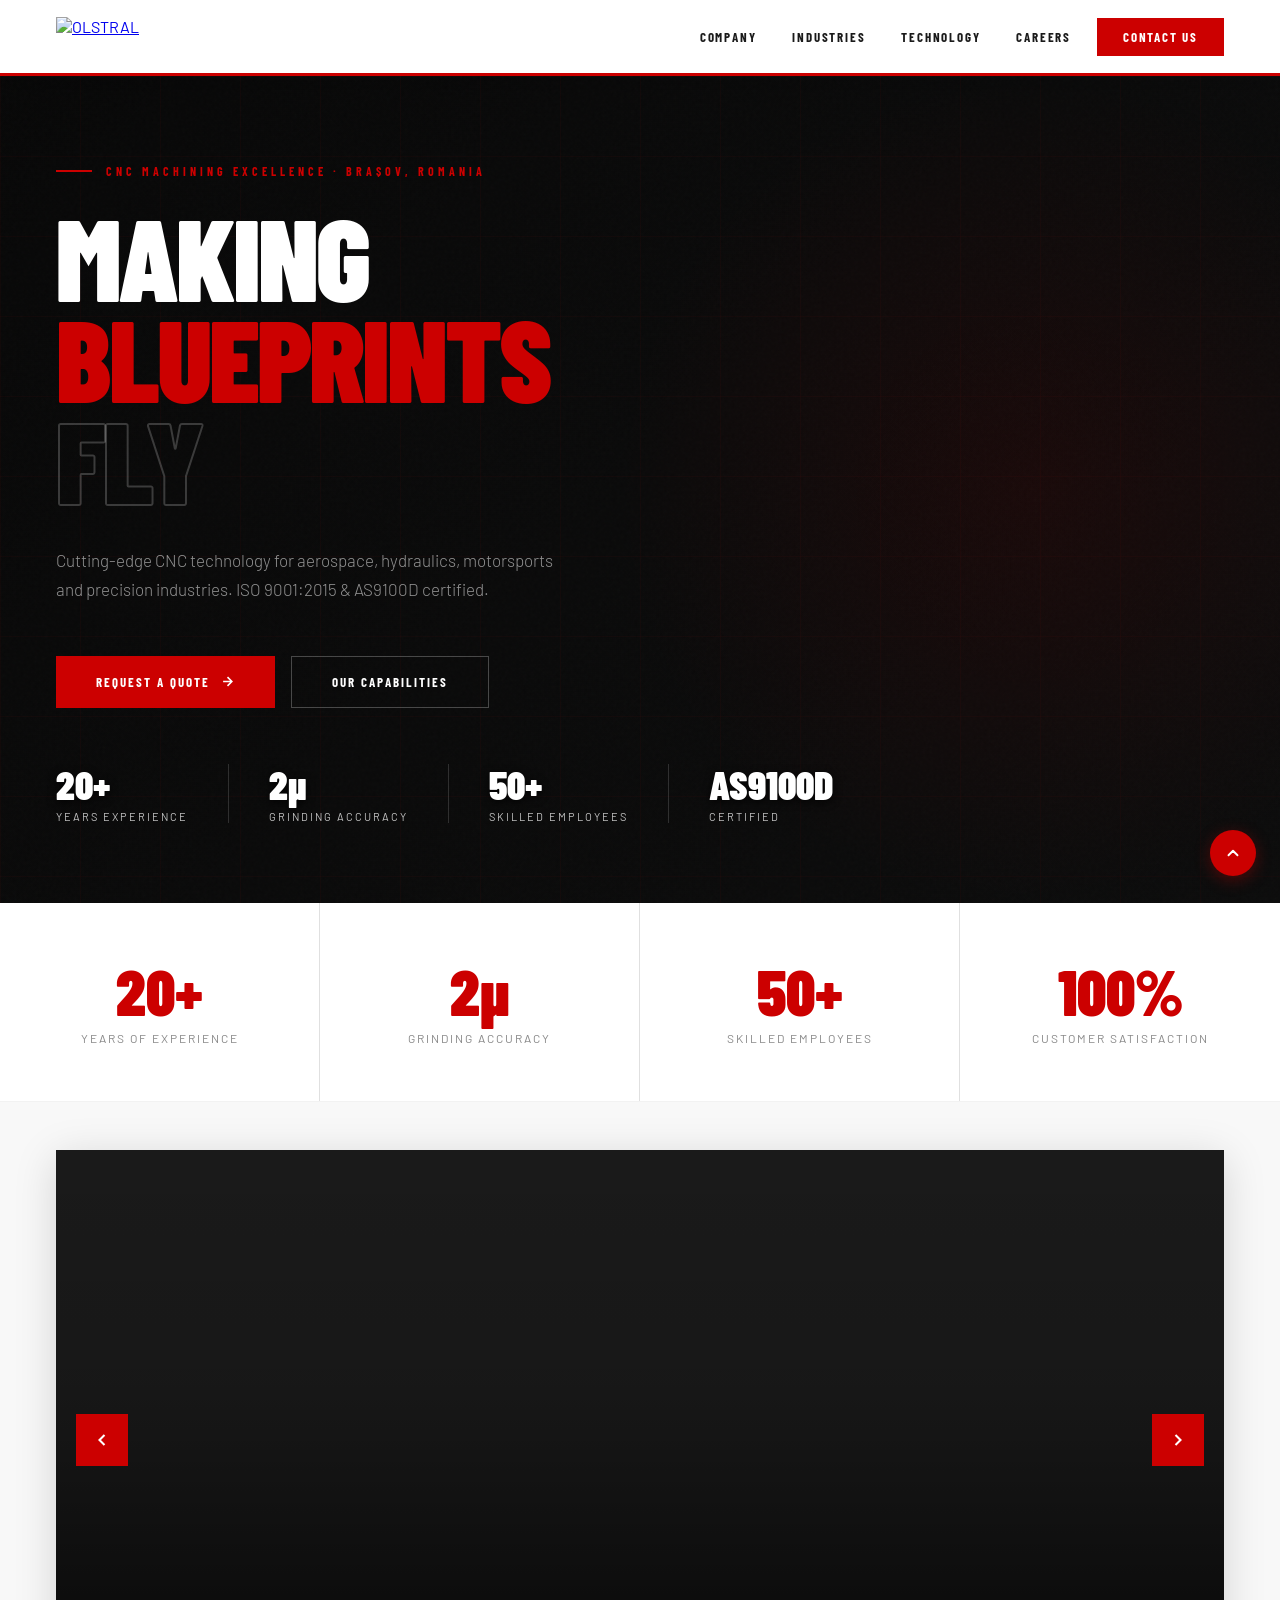
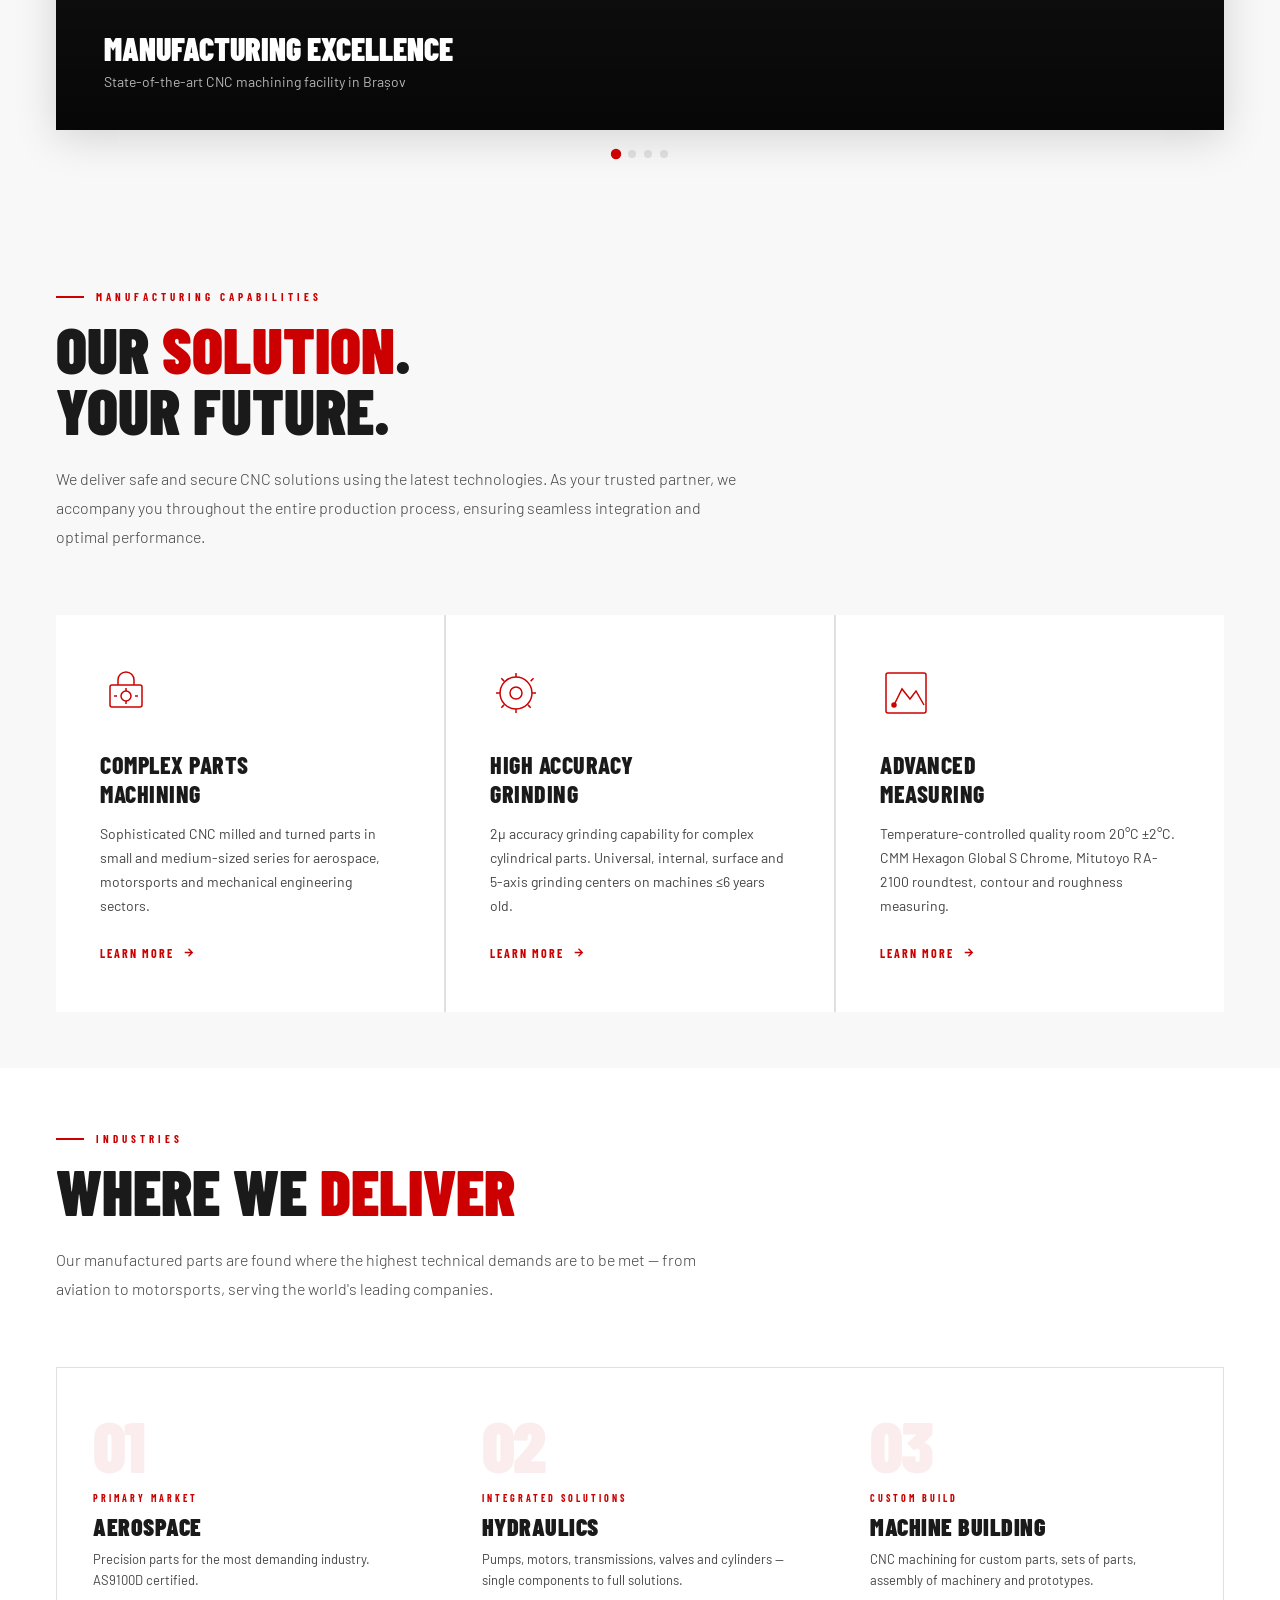
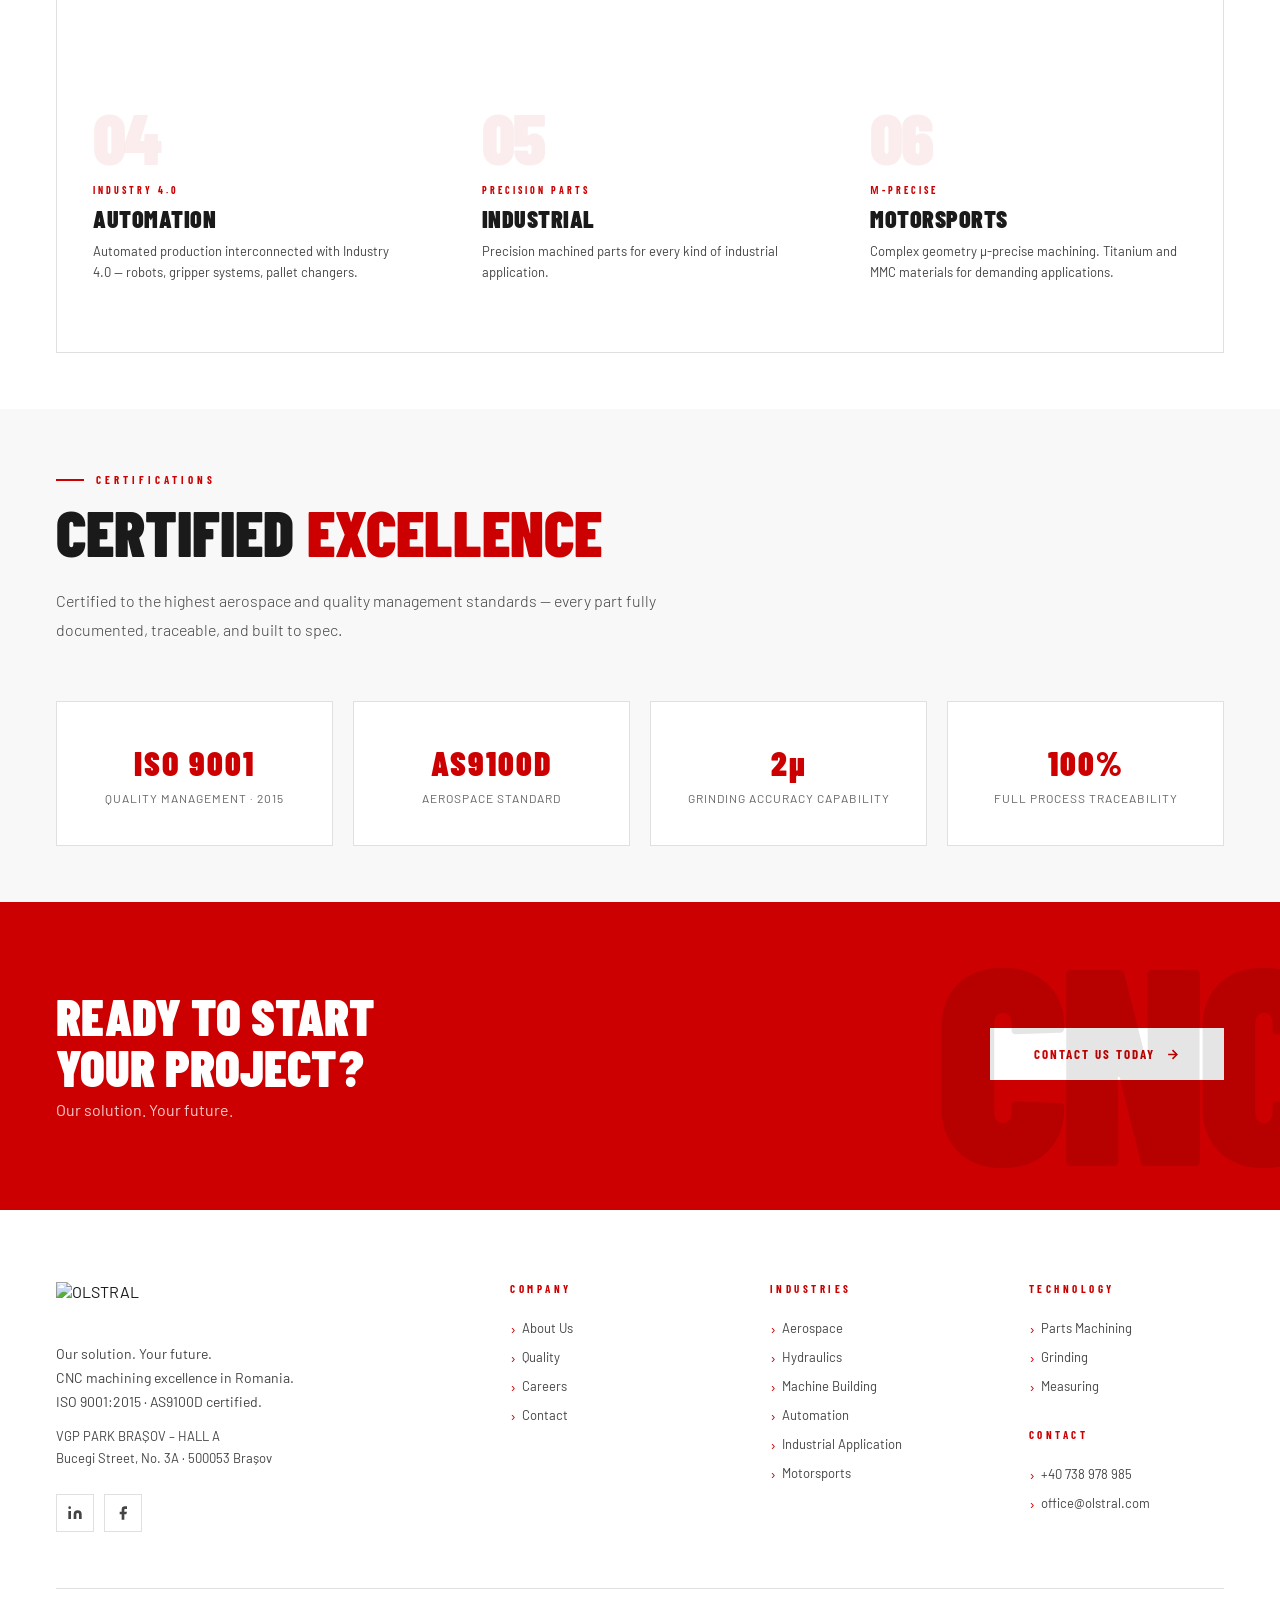
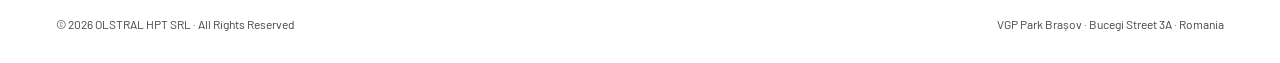
==== index.html @ cb7a4cbf "Front page: remove Lloyd's Register, replace 20°C cert, add FABs - Remove "Lloyd's Register" from he" ====
<!DOCTYPE html>
<html lang="en">
<head>
<meta charset="UTF-8">
<meta name="viewport" content="width=device-width, initial-scale=1.0">
<title>OLSTRAL – CNC Machining Excellence | Brașov, Romania</title>
<meta name="description" content="OLSTRAL HPT SRL – precision CNC machining for aerospace, hydraulics, motorsports and industrial sectors. ISO 9001:2015 · AS9100D certified. Brașov, Romania.">
<meta name="keywords" content="CNC machining, precision parts, grinding, aerospace, hydraulics, Romania, Brasov, ISO 9001, AS9100D, OLSTRAL">
<meta name="robots" content="index, follow">
<link rel="canonical" href="https://olstral.com/">
<meta property="og:type" content="website">
<meta property="og:url" content="https://olstral.com/">
<meta property="og:title" content="OLSTRAL – CNC Machining Excellence">
<meta property="og:description" content="Precision CNC machining for aerospace, hydraulics, motorsports and industrial sectors. ISO 9001:2015 · AS9100D certified. Brașov, Romania.">
<meta property="og:site_name" content="OLSTRAL HPT SRL">
<meta name="twitter:card" content="summary_large_image">
<meta name="twitter:title" content="OLSTRAL – CNC Machining Excellence">
<meta name="twitter:description" content="Precision CNC machining for aerospace, hydraulics, motorsports and industrial sectors. ISO 9001:2015 · AS9100D certified.">
<link rel="icon" type="image/svg+xml" href="data:image/svg+xml,%3Csvg xmlns='http://www.w3.org/2000/svg' viewBox='0 0 32 32'%3E%3Crect width='32' height='32' rx='4' fill='%23CC0000'/%3E%3Ctext x='16' y='23' text-anchor='middle' font-family='Arial' font-weight='900' font-size='20' fill='white'%3EO%3C/text%3E%3C/svg%3E">
<link rel="preconnect" href="https://fonts.googleapis.com">
<link rel="preconnect" href="https://fonts.gstatic.com" crossorigin>
<link href="https://fonts.googleapis.com/css2?family=Barlow+Condensed:ital,wght@0,300;0,400;0,600;0,700;0,800;0,900;1,700&family=Barlow:wght@300;400;500;600&display=swap" rel="stylesheet">
<link rel="stylesheet" href="styles.css">
</head>
<body>

<!-- NAV -->
<nav>
  <div class="nav-logo">
    <a href="#" onclick="showPage('home')" aria-label="OLSTRAL – Home">
      <img src="logo.png" alt="OLSTRAL" style="height:40px;display:block;">
    </a>
  </div>
  <ul class="nav-links">
    <li><a href="#" onclick="showPage('company')">Company </a>
      <div class="dropdown">
        <a href="#" onclick="showPage('about')">About Us</a>
        <a href="#" onclick="showPage('quality')">Quality</a>
      </div>
    </li>
    <li><a href="#" onclick="showPage('sectors')">Industries </a>
      <div class="dropdown">
        <a href="#" onclick="showPage('aerospace')">Aerospace</a>
        <a href="#" onclick="showPage('hydraulics')">Hydraulics</a>
        <a href="#" onclick="showPage('machinebuilding')">Machine Building</a>
        <a href="#" onclick="showPage('industrial')">Industrial Application</a>
        <a href="#" onclick="showPage('automation')">Automation</a>
        <a href="#" onclick="showPage('motorsports')">Motorsports</a>
      </div>
    </li>
    <li><a href="#" onclick="showPage('technology')">Technology </a>
      <div class="dropdown">
        <a href="#" onclick="showPage('machining')">Complex Parts Machining</a>
        <a href="#" onclick="showPage('grinding')">High Accuracy Grinding</a>
        <a href="#" onclick="showPage('measuring')">Advanced Measuring</a>
      </div>
    </li>
    <li><a href="#" onclick="showPage('careers')">Careers</a></li>
    <li><a href="#" class="nav-cta" onclick="showPage('contact')">Contact Us</a></li>
  </ul>

<!-- MOBILE NAV -->
<button class="nav-hamburger" id="hamburger" onclick="toggleMenu()" aria-label="Menu">
  <span></span><span></span><span></span>
</button>
</nav>

<div class="nav-mobile" id="mobileNav">
  <div class="nav-mobile-item">
    <a href="#" onclick="toggleSub(this)">Company <i class="chevron">▾</i></a>
    <div class="nav-mobile-sub">
      <a href="#" onclick="mobileGo('about')">About Us</a>
      <a href="#" onclick="mobileGo('quality')">Quality</a>
    </div>
  </div>
  <div class="nav-mobile-item">
    <a href="#" onclick="toggleSub(this)">Industries <i class="chevron">▾</i></a>
    <div class="nav-mobile-sub">
      <a href="#" onclick="mobileGo('aerospace')">Aerospace</a>
      <a href="#" onclick="mobileGo('hydraulics')">Hydraulics</a>
      <a href="#" onclick="mobileGo('machinebuilding')">Machine Building</a>
      <a href="#" onclick="mobileGo('industrial')">Industrial Application</a>
      <a href="#" onclick="mobileGo('automation')">Automation</a>
      <a href="#" onclick="mobileGo('motorsports')">Motorsports</a>
    </div>
  </div>
  <div class="nav-mobile-item">
    <a href="#" onclick="toggleSub(this)">Technology <i class="chevron">▾</i></a>
    <div class="nav-mobile-sub">
      <a href="#" onclick="mobileGo('machining')">Complex Parts Machining</a>
      <a href="#" onclick="mobileGo('grinding')">High Accuracy Grinding</a>
      <a href="#" onclick="mobileGo('measuring')">Advanced Measuring</a>
    </div>
  </div>
  <div class="nav-mobile-item">
    <a href="#" onclick="mobileGo('careers')">Careers</a>
  </div>
  <a href="#" class="nav-mobile-cta" onclick="mobileGo('contact')">Contact Us</a>
</div>

<!--  HOME  -->
<div id="page-home" class="page active">
  <section class="hero">
    <div class="hero-overlay"></div>
    <div class="hero-noise"></div>
    <div class="hero-lines"></div>
    <div class="hero-glow"></div>
    <div class="hero-content">
      <div class="hero-eyebrow">CNC Machining Excellence · Brașov, Romania</div>
      <h1 class="hero-title">
        Making<br>
        <span class="accent">Blueprints</span>
        <span class="outline">Fly</span>
      </h1>
      <p class="hero-sub">Cutting-edge CNC technology for aerospace, hydraulics, motorsports and precision industries. ISO 9001:2015 &amp; AS9100D certified.</p>
      <div class="hero-btns">
        <a href="#" class="btn-red" onclick="showPage('contact')">Request a Quote <svg width="15" height="15" viewBox="0 0 24 24" fill="none" stroke="currentColor" stroke-width="2.5"><path d="M5 12h14M12 5l7 7-7 7"/></svg></a>
        <a href="#" class="btn-outline-white" onclick="showPage('technology')">Our Capabilities</a>
      </div>
      <div class="hero-stats-bar">
        <div class="h-stat"><span class="h-stat-num">20+</span><span class="h-stat-lbl">Years Experience</span></div>
        <div class="h-stat"><span class="h-stat-num">2µ</span><span class="h-stat-lbl">Grinding Accuracy</span></div>
        <div class="h-stat"><span class="h-stat-num">50+</span><span class="h-stat-lbl">Skilled Employees</span></div>
        <div class="h-stat"><span class="h-stat-num">AS9100D</span><span class="h-stat-lbl">Certified</span></div>
      </div>
    </div>
  </section>

  <!-- Stats -->
  <div style="border-bottom:1px solid var(--light-gray);">
    <div class="stats-row">
      <div class="stat-box reveal"><span class="stat-num" data-target="20">0</span><span class="stat-lbl">Years of Experience</span></div>
      <div class="stat-box reveal reveal-delay-1"><span class="stat-num">2µ</span><span class="stat-lbl">Grinding Accuracy</span></div>
      <div class="stat-box reveal reveal-delay-2"><span class="stat-num" data-target="50">0</span><span class="stat-lbl">Skilled Employees</span></div>
      <div class="stat-box reveal reveal-delay-3"><span class="stat-num">100%</span><span class="stat-lbl">Customer Satisfaction</span></div>
    </div>
  </div>


  <!-- ═══════════════════════════════
       PHOTO CAROUSEL
       HOW TO ADD IMAGES:
       1. Put your photos in the same folder as this HTML file
       2. In each .carousel-slide div, add:
          style="background-image:url('your-photo.jpg')"
       3. Edit the h3/p captions as needed
       4. Add/remove slides freely — JS auto-detects them
  ════════════════════════════════ -->
  <section style="background:var(--off-white);padding:48px 0;">
    <div style="max-width:1280px;margin:0 auto;padding:0 56px;">
    <div class="carousel-wrap" style="border-radius:0;overflow:hidden;box-shadow:0 8px 40px rgba(0,0,0,0.15);">
      <div class="carousel-slides" id="carouselSlides">

        <!-- SLIDE 1 -->
        <div class="carousel-slide" style="background-image:url('images/factory-cnc.jpg');background-position:center 30%;">
          <div class="slide-caption">
            <h3>Manufacturing Excellence</h3>
            <p>State-of-the-art CNC machining facility in Brașov</p>
          </div>
        </div>

        <!-- SLIDE 2 -->
        <div class="carousel-slide" style="background-image:url('images/grinding-precision.jpg');background-position:center;">
          <div class="slide-caption">
            <h3>2µ Accuracy Grinding</h3>
            <p>Universal cylindrical grinding — precision to the micron</p>
          </div>
        </div>

        <!-- SLIDE 3 -->
        <div class="carousel-slide" style="background-image:url('images/quality-control.jpg');background-position:center;">
          <div class="slide-caption">
            <h3>Quality Control Room</h3>
            <p>Temperature-controlled at 20°C ±2°C · CMM Hexagon Global S Chrome</p>
          </div>
        </div>

        <!-- SLIDE 4 -->
        <div class="carousel-slide" style="background-image:url('images/aerospace-parts.jpg');background-position:center;">
          <div class="slide-caption">
            <h3>Aerospace Components</h3>
            <p>AS9100D certified · Serving leading international clients</p>
          </div>
        </div>

      </div>
      <button class="carousel-btn carousel-prev" onclick="carouselMove(-1)" aria-label="Previous">
        <svg width="20" height="20" viewBox="0 0 24 24" fill="none" stroke="currentColor" stroke-width="2.5"><path d="M15 18l-6-6 6-6"/></svg>
      </button>
      <button class="carousel-btn carousel-next" onclick="carouselMove(1)" aria-label="Next">
        <svg width="20" height="20" viewBox="0 0 24 24" fill="none" stroke="currentColor" stroke-width="2.5"><path d="M9 18l6-6-6-6"/></svg>
      </button>
    </div>
    <div class="carousel-dots" id="carouselDots" style="background:var(--off-white);"></div>
    </div>
  </section>

  <!-- Capabilities -->
  <section class="section bg-light">
    <div class="s-inner">
      <div class="s-label">Manufacturing Capabilities</div>
      <h2 class="s-title">Our <span>Solution</span>.<br>Your Future.</h2>
      <p class="s-text">We deliver safe and secure CNC solutions using the latest technologies. As your trusted partner, we accompany you throughout the entire production process, ensuring seamless integration and optimal performance.</p>
      <div class="caps-grid">
        <a href="#" class="cap-card reveal" onclick="showPage('machining')">
          <svg class="cap-icon" viewBox="0 0 52 52" fill="none" stroke="currentColor" stroke-width="1.5"><rect x="10" y="18" width="32" height="22" rx="2"/><path d="M18 18V13a8 8 0 0116 0v5"/><circle cx="26" cy="29" r="5"/><path d="M26 24v-3M26 37v-3M17 29H14M38 29h-3"/></svg>
          <h3>Complex Parts<br>Machining</h3>
          <p>Sophisticated CNC milled and turned parts in small and medium-sized series for aerospace, motorsports and mechanical engineering sectors.</p>
          <div class="cap-more">Learn More <svg width="13" height="13" viewBox="0 0 24 24" fill="none" stroke="currentColor" stroke-width="2.5"><path d="M5 12h14M12 5l7 7-7 7"/></svg></div>
        </a>
        <a href="#" class="cap-card reveal reveal-delay-1" onclick="showPage('grinding')">
          <svg class="cap-icon" viewBox="0 0 52 52" fill="none" stroke="currentColor" stroke-width="1.5"><circle cx="26" cy="26" r="16"/><circle cx="26" cy="26" r="6"/><path d="M26 10V6M26 46v-4M10 26H6M46 26h-4M14.1 14.1l-2.8-2.8M40.7 40.7l-2.8-2.8M40.7 14.1l2.8-2.8M11.3 40.7l2.8-2.8"/></svg>
          <h3>High Accuracy<br>Grinding</h3>
          <p>2µ accuracy grinding capability for complex cylindrical parts. Universal, internal, surface and 5-axis grinding centers on machines ≤6 years old.</p>
          <div class="cap-more">Learn More <svg width="13" height="13" viewBox="0 0 24 24" fill="none" stroke="currentColor" stroke-width="2.5"><path d="M5 12h14M12 5l7 7-7 7"/></svg></div>
        </a>
        <a href="#" class="cap-card reveal reveal-delay-2" onclick="showPage('measuring')">
          <svg class="cap-icon" viewBox="0 0 52 52" fill="none" stroke="currentColor" stroke-width="1.5"><rect x="6" y="6" width="40" height="40" rx="2"/><path d="M14 38L22 22l8 10 6-8 8 14"/><circle cx="14" cy="38" r="2" fill="currentColor"/></svg>
          <h3>Advanced<br>Measuring</h3>
          <p>Temperature-controlled quality room 20°C ±2°C. CMM Hexagon Global S Chrome, Mitutoyo RA-2100 roundtest, contour and roughness measuring.</p>
          <div class="cap-more">Learn More <svg width="13" height="13" viewBox="0 0 24 24" fill="none" stroke="currentColor" stroke-width="2.5"><path d="M5 12h14M12 5l7 7-7 7"/></svg></div>
        </a>
      </div>
    </div>
  </section>

  <!-- Industries -->
  <section class="section">
    <div class="s-inner">
      <div class="s-label">Industries</div>
      <h2 class="s-title">Where We <span>Deliver</span></h2>
      <p class="s-text">Our manufactured parts are found where the highest technical demands are to be met — from aviation to motorsports, serving the world's leading companies.</p>
      <div class="sectors-grid">
        <a href="#" class="sector-card reveal" onclick="showPage('aerospace')">
          <span class="sector-num">01</span>
          <div class="sector-inner">
            <span class="sector-tag">Primary Market</span>
            <h3>Aerospace</h3>
            <p>Precision parts for the most demanding industry. AS9100D certified.</p>
            <div class="sector-arrow">Explore <svg width="12" height="12" viewBox="0 0 24 24" fill="none" stroke="currentColor" stroke-width="2.5"><path d="M5 12h14M12 5l7 7-7 7"/></svg></div>
          </div>
        </a>
        <a href="#" class="sector-card reveal reveal-delay-1" onclick="showPage('hydraulics')">
          <span class="sector-num">02</span>
          <div class="sector-inner">
            <span class="sector-tag">Integrated Solutions</span>
            <h3>Hydraulics</h3>
            <p>Pumps, motors, transmissions, valves and cylinders — single components to full solutions.</p>
            <div class="sector-arrow">Explore <svg width="12" height="12" viewBox="0 0 24 24" fill="none" stroke="currentColor" stroke-width="2.5"><path d="M5 12h14M12 5l7 7-7 7"/></svg></div>
          </div>
        </a>
        <a href="#" class="sector-card reveal reveal-delay-2" onclick="showPage('machinebuilding')">
          <span class="sector-num">03</span>
          <div class="sector-inner">
            <span class="sector-tag">Custom Build</span>
            <h3>Machine Building</h3>
            <p>CNC machining for custom parts, sets of parts, assembly of machinery and prototypes.</p>
            <div class="sector-arrow">Explore <svg width="12" height="12" viewBox="0 0 24 24" fill="none" stroke="currentColor" stroke-width="2.5"><path d="M5 12h14M12 5l7 7-7 7"/></svg></div>
          </div>
        </a>
        <a href="#" class="sector-card reveal reveal-delay-1" onclick="showPage('automation')">
          <span class="sector-num">04</span>
          <div class="sector-inner">
            <span class="sector-tag">Industry 4.0</span>
            <h3>Automation</h3>
            <p>Automated production interconnected with Industry 4.0 — robots, gripper systems, pallet changers.</p>
            <div class="sector-arrow">Explore <svg width="12" height="12" viewBox="0 0 24 24" fill="none" stroke="currentColor" stroke-width="2.5"><path d="M5 12h14M12 5l7 7-7 7"/></svg></div>
          </div>
        </a>
        <a href="#" class="sector-card reveal reveal-delay-2" onclick="showPage('industrial')">
          <span class="sector-num">05</span>
          <div class="sector-inner">
            <span class="sector-tag">Precision Parts</span>
            <h3>Industrial</h3>
            <p>Precision machined parts for every kind of industrial application.</p>
            <div class="sector-arrow">Explore <svg width="12" height="12" viewBox="0 0 24 24" fill="none" stroke="currentColor" stroke-width="2.5"><path d="M5 12h14M12 5l7 7-7 7"/></svg></div>
          </div>
        </a>
        <a href="#" class="sector-card reveal reveal-delay-3" onclick="showPage('motorsports')">
          <span class="sector-num">06</span>
          <div class="sector-inner">
            <span class="sector-tag">µ-Precise</span>
            <h3>Motorsports</h3>
            <p>Complex geometry µ-precise machining. Titanium and MMC materials for demanding applications.</p>
            <div class="sector-arrow">Explore <svg width="12" height="12" viewBox="0 0 24 24" fill="none" stroke="currentColor" stroke-width="2.5"><path d="M5 12h14M12 5l7 7-7 7"/></svg></div>
          </div>
        </a>
      </div>
      </div>
  </section>

  <!-- Certifications -->
  <section class="section bg-light">
    <div class="s-inner">
      <div class="s-label">Certifications</div>
      <h2 class="s-title">Certified <span>Excellence</span></h2>
      <p class="s-text">Certified to the highest aerospace and quality management standards — every part fully documented, traceable, and built to spec.</p>
      <div class="certs-grid">
        <div class="cert-card reveal"><span class="cert-name">ISO 9001</span><span class="cert-desc">Quality Management · 2015</span></div>
        <div class="cert-card reveal reveal-delay-1"><span class="cert-name">AS9100D</span><span class="cert-desc">Aerospace Standard</span></div>
        <div class="cert-card reveal reveal-delay-2"><span class="cert-name">2µ</span><span class="cert-desc">Grinding Accuracy Capability</span></div>
        <div class="cert-card reveal reveal-delay-3"><span class="cert-name">100%</span><span class="cert-desc">Full Process Traceability</span></div>
      </div>
    </div>
  </section>

  <!-- CTA -->
  <div class="cta-banner">
    <div class="s-inner">
      <div class="cta-inner">
        <div class="reveal-left"><h2>Ready to Start<br>Your Project?</h2><p>Our solution. Your future.</p></div>
        <a href="#" class="btn-white reveal" onclick="showPage('contact')">Contact Us Today <svg width="15" height="15" viewBox="0 0 24 24" fill="none" stroke="currentColor" stroke-width="2.5"><path d="M5 12h14M12 5l7 7-7 7"/></svg></a>
      </div>
    </div>
  </div>
</div>

<!--  COMPANY  -->
<div id="page-company" class="page">
  <div class="page-hero">
    <div class="page-hero-bg"></div>
    <div class="page-hero-watermark">COMPANY</div>
    <div class="s-inner">
      <div class="breadcrumb"><a href="#" onclick="showPage('home')">Home</a> ›  Company</div>
      <h1><span>Olstral</span> Production</h1>
    </div>
  </div>
  <div class="s-inner">
    <div class="content-section">
      <h2>CNC Machining <span>Excellence</span> in Romania</h2>
      <p>With over 20 years of expertise, OLSTRAL is a leading company in Romania specializing in CNC machining for aviation parts and a wide range of other high-precision applications. Our commitment to customer satisfaction sets us apart, making us the preferred partner in the industry.</p>
      <p>We provide safe and secure CNC solutions utilizing the latest technologies to meet your exact needs. Our motto — <em>"Our solution. Your future."</em> — reflects our dedication to driving your success. Quality and service are our highest priorities.</p>
      <ul class="feat-list reveal">
        <li>Over two decades of market presence in Romania</li>
        <li>Specializing in CNC machining for aviation parts and high-accuracy components</li>
        <li>Customer-oriented approach with personalized solutions</li>
        <li>Continuous improvement leveraging collective expertise</li>
        <li>Long-term partnerships contributing to clients' sustained success</li>
        <li>Cost-optimized series production with consistent availability</li>
      </ul>
    </div>
    <div class="content-section" style="text-align:center;padding:80px 0;">
      <a href="#" class="btn-red" onclick="showPage('contact')">Partner With OLSTRAL <svg width="14" height="14" viewBox="0 0 24 24" fill="none" stroke="currentColor" stroke-width="2.5"><path d="M5 12h14M12 5l7 7-7 7"/></svg></a>
    </div>
  </div>
</div>

<!--  ABOUT  -->
<div id="page-about" class="page">
  <div class="page-hero"><div class="page-hero-bg"></div><div class="page-hero-watermark">ABOUT</div>
    <div class="s-inner"><div class="breadcrumb"><a href="#" onclick="showPage('home')">Home</a> › <a href="#" onclick="showPage('company')">Company</a> › About Us</div><h1>About <span>Us</span></h1></div>
  </div>
  <div class="s-inner">
    <div class="content-section">
      <h2>Our <span>Strengths</span></h2>
      <p>We are a young and dynamic company with a strong organization which allows us a high level of reactivity and flexibility, delivering a range of services of customized solutions of proven technology determined by the requirements of different industries.</p>
      <p>We are happy to advise you on the implementation of your products to ensure cost-optimized production as we combine new approaches with high reliability in our solutions for your inquiries.</p>
      <ul class="feat-list reveal">
        <li>Certified Supplier — ISO 9001:2015 &amp; AS9100D by Lloyd's Register</li>
        <li>2µ Accuracy Grinding Capability for highly precise parts</li>
        <li>Passion for constant innovation in process organization and digitalization</li>
        <li>On-time delivery — process-oriented operational structure</li>
        <li>High reactivity and flexibility for demanding orders</li>
        <li>Cost-optimized production combining new approaches with high reliability</li>
      </ul>
    </div>
  </div>
</div>

<!--  QUALITY  -->
<div id="page-quality" class="page">
  <div class="page-hero"><div class="page-hero-bg"></div><div class="page-hero-watermark">QUALITY</div>
    <div class="s-inner"><div class="breadcrumb"><a href="#" onclick="showPage('home')">Home</a> › <a href="#" onclick="showPage('company')">Company</a> › Quality</div><h1>Quality <span>Assurance</span></h1></div>
  </div>
  <div class="s-inner">
    <div class="content-section">
      <h2>Product · Services · <span>Process</span></h2>
      <p>At OLSTRAL, we deliver high-quality production — from single parts to large-scale series — with a focus on precision, reliability, and efficiency. We have implemented a Quality Management System certified according to ISO 9001:2015 and AS9100D, issued by LRQA (Lloyd's Register Quality Assurance).</p>
      <div class="certs-grid reveal" style="margin-top:40px;">
        <div class="cert-card"><span class="cert-name">ISO 9001</span><span class="cert-desc">Quality Management · 2015</span></div>
        <div class="cert-card"><span class="cert-name">AS9100D</span><span class="cert-desc">Aerospace Standard · LRQA</span></div>
      </div>
    </div>
    <div class="content-section">
      <h2>Quality <span>Policy</span></h2>
      <p>Our quality policy emphasizes the importance of our quality management system and its integrity when change occurs. The goals of our quality strategy are the optimization of internal processes in production, development and management, the reduction of quality costs and zero-fault quality for our products.</p>
      <ul class="feat-list reveal">
        <li>Optimization of internal processes in production, development and management</li>
        <li>Reduction of quality costs and zero-fault quality for all products</li>
        <li>Continual improvement and highest customer satisfaction standards</li>
        <li>Quality awareness transmitted to all employees and suppliers</li>
        <li>Seizing opportunities from innovative technologies and globalization</li>
        <li>Profitable growth at the center of all efforts</li>
      </ul>
    </div>
  </div>
</div>

<!--  SECTORS  -->
<div id="page-sectors" class="page">
  <div class="page-hero"><div class="page-hero-bg"></div><div class="page-hero-watermark">INDUSTRIES</div>
    <div class="s-inner"><div class="breadcrumb"><a href="#" onclick="showPage('home')">Home</a> › Industries</div><h1>Our <span>Industries</span></h1></div>
  </div>
  <div class="s-inner">
    <div class="content-section">
      <p>OLSTRAL is an international company comprised of over 50 highly skilled employees. Our customers are among the leading companies nationally and internationally — this is why our manufactured parts can be found where the highest technical demands are to be met.</p>
      <p>From the idea to the product — OLSTRAL offers its customers an integrated system solution: services from a single source for the creative implementation of innovative ideas in optimal solutions. With extensive engineering knowledge, solid know-how, modern production technologies and sophisticated test procedures, our highly motivated employees work for our customers — on time.</p>
      <div class="sectors-grid" style="margin-top:48px;">
        <a href="#" class="sector-card reveal" onclick="showPage('aerospace')">
          <svg class="sector-svg" viewBox="0 0 64 64" fill="none" stroke="currentColor" stroke-width="1.4" stroke-linecap="round" stroke-linejoin="round"><ellipse cx="32" cy="32" rx="28" ry="14"/><ellipse cx="32" cy="32" rx="18" ry="8"/><ellipse cx="32" cy="32" rx="8" ry="4"/><line x1="4" y1="32" x2="56" y2="32"/><line x1="14" y1="24" x2="14" y2="40"/><line x1="50" y1="24" x2="50" y2="40"/><path d="M56 28 L62 32 L56 36"/></svg>
          <div class="sector-inner">
            <span class="sector-tag">Primary Market</span>
            <h3>Aerospace</h3>
            <p>Precision parts for the most demanding industry. AS9100D certified by Lloyd's Register.</p>
            <div class="sector-arrow">Explore <svg width="12" height="12" viewBox="0 0 24 24" fill="none" stroke="currentColor" stroke-width="2.5"><path d="M5 12h14M12 5l7 7-7 7"/></svg></div>
          </div>
        </a>
        <a href="#" class="sector-card reveal reveal-delay-1" onclick="showPage('hydraulics')">
          <svg class="sector-svg" viewBox="0 0 64 64" fill="none" stroke="currentColor" stroke-width="1.4" stroke-linecap="round" stroke-linejoin="round"><rect x="6" y="22" width="44" height="20" rx="2"/><rect x="50" y="26" width="8" height="12" rx="1"/><line x1="6" y1="32" x2="2" y2="32"/><rect x="2" y="28" width="4" height="8" rx="1"/><line x1="24" y1="22" x2="24" y2="42"/><line x1="16" y1="22" x2="16" y2="42" stroke-dasharray="2 2"/><path d="M8 20 L8 16 L20 16 L20 20"/><path d="M8 44 L8 48 L20 48 L20 44"/><line x1="38" y1="22" x2="38" y2="42"/></svg>
          <div class="sector-inner">
            <span class="sector-tag">Integrated Solutions</span>
            <h3>Hydraulics</h3>
            <p>Pumps, motors, transmissions, valves and cylinders — single components to full solutions.</p>
            <div class="sector-arrow">Explore <svg width="12" height="12" viewBox="0 0 24 24" fill="none" stroke="currentColor" stroke-width="2.5"><path d="M5 12h14M12 5l7 7-7 7"/></svg></div>
          </div>
        </a>
        <a href="#" class="sector-card reveal reveal-delay-2" onclick="showPage('machinebuilding')">
          <svg class="sector-svg" viewBox="0 0 64 64" fill="none" stroke="currentColor" stroke-width="1.4" stroke-linecap="round" stroke-linejoin="round"><rect x="26" y="6" width="12" height="8" rx="1"/><path d="M28 14 L26 34 L38 34 L36 14"/><line x1="29" y1="34" x2="29" y2="40"/><line x1="35" y1="34" x2="35" y2="40"/><line x1="32" y1="34" x2="32" y2="42"/><rect x="16" y="42" width="32" height="10" rx="1"/><line x1="8" y1="52" x2="56" y2="52"/><line x1="8" y1="52" x2="8" y2="58"/><line x1="56" y1="52" x2="56" y2="58"/><path d="M20 42 L18 36"/><path d="M44 42 L46 36"/></svg>
          <div class="sector-inner">
            <span class="sector-tag">Custom Build</span>
            <h3>Machine Building</h3>
            <p>CNC machining for custom parts, sets of parts, assembly of machinery and prototypes.</p>
            <div class="sector-arrow">Explore <svg width="12" height="12" viewBox="0 0 24 24" fill="none" stroke="currentColor" stroke-width="2.5"><path d="M5 12h14M12 5l7 7-7 7"/></svg></div>
          </div>
        </a>
        <a href="#" class="sector-card reveal reveal-delay-1" onclick="showPage('automation')">
          <svg class="sector-svg" viewBox="0 0 64 64" fill="none" stroke="currentColor" stroke-width="1.4" stroke-linecap="round" stroke-linejoin="round"><rect x="4" y="50" width="14" height="8" rx="1"/><circle cx="11" cy="50" r="3"/><line x1="11" y1="47" x2="20" y2="34"/><circle cx="20" cy="32" r="3"/><line x1="22" y1="30" x2="36" y2="20"/><circle cx="37" cy="18" r="3"/><line x1="40" y1="18" x2="52" y2="18"/><rect x="52" y="14" width="8" height="8" rx="1"/><line x1="56" y1="14" x2="56" y2="10"/><line x1="52" y1="11" x2="60" y2="11"/></svg>
          <div class="sector-inner">
            <span class="sector-tag">Industry 4.0</span>
            <h3>Automation</h3>
            <p>Automated production interconnected with Industry 4.0 — robots, gripper systems, pallet changers.</p>
            <div class="sector-arrow">Explore <svg width="12" height="12" viewBox="0 0 24 24" fill="none" stroke="currentColor" stroke-width="2.5"><path d="M5 12h14M12 5l7 7-7 7"/></svg></div>
          </div>
        </a>
        <a href="#" class="sector-card reveal reveal-delay-2" onclick="showPage('industrial')">
          <svg class="sector-svg" viewBox="0 0 64 64" fill="none" stroke="currentColor" stroke-width="1.4" stroke-linecap="round" stroke-linejoin="round"><rect x="12" y="18" width="40" height="28" rx="2"/><rect x="18" y="24" width="12" height="16" rx="1"/><rect x="34" y="24" width="12" height="16" rx="1"/><line x1="4" y1="18" x2="4" y2="46"/><line x1="2" y1="18" x2="6" y2="18"/><line x1="2" y1="46" x2="6" y2="46"/><line x1="12" y1="10" x2="52" y2="10"/><line x1="12" y1="8" x2="12" y2="12"/><line x1="52" y1="8" x2="52" y2="12"/><line x1="8" y1="54" x2="8" y2="58"/></svg>
          <div class="sector-inner">
            <span class="sector-tag">Precision Parts</span>
            <h3>Industrial</h3>
            <p>Precision machined parts for every kind of industrial application.</p>
            <div class="sector-arrow">Explore <svg width="12" height="12" viewBox="0 0 24 24" fill="none" stroke="currentColor" stroke-width="2.5"><path d="M5 12h14M12 5l7 7-7 7"/></svg></div>
          </div>
        </a>
        <a href="#" class="sector-card reveal reveal-delay-3" onclick="showPage('motorsports')">
          <svg class="sector-svg" viewBox="0 0 64 64" fill="none" stroke="currentColor" stroke-width="1.4" stroke-linecap="round" stroke-linejoin="round"><circle cx="32" cy="32" r="24"/><circle cx="32" cy="32" r="14"/><circle cx="32" cy="32" r="5"/><line x1="32" y1="8" x2="32" y2="18"/><line x1="32" y1="46" x2="32" y2="56"/><line x1="8" y1="32" x2="18" y2="32"/><line x1="46" y1="32" x2="56" y2="32"/><line x1="15" y1="15" x2="22" y2="22"/><line x1="42" y1="42" x2="49" y2="49"/><line x1="49" y1="15" x2="42" y2="22"/><line x1="15" y1="49" x2="22" y2="42"/></svg>
          <div class="sector-inner">
            <span class="sector-tag">µ-Precise</span>
            <h3>Motorsports</h3>
            <p>Complex geometry µ-precise machining. Titanium and MMC materials for demanding applications.</p>
            <div class="sector-arrow">Explore <svg width="12" height="12" viewBox="0 0 24 24" fill="none" stroke="currentColor" stroke-width="2.5"><path d="M5 12h14M12 5l7 7-7 7"/></svg></div>
          </div>
        </a>
      </div>
      </div>
  </div>
</div>
<div id="page-aerospace" class="page">
  <div class="page-hero"><div class="page-hero-bg"></div><div class="page-hero-watermark">AEROSPACE</div>
    <div class="s-inner"><div class="breadcrumb"><a href="#" onclick="showPage('home')">Home</a> › <a href="#" onclick="showPage('sectors')">Industries</a> › Aerospace</div><h1><span>Aerospace</span></h1></div>
  </div>
  <div class="s-inner">
    <div class="content-section">
      <h2>Integrated <span>Solutions</span></h2>
      <p>The aerospace industry is our primary market. We offer integrated solutions for this industry that has high requirements in terms of precision, surface quality, adherence to deadlines and quality assurance. Due to the high degree of flexibility in all areas of the company, we also keep the tightest deadlines even for demanding parts.</p><p>Our technical knowledge, high quality product standards and services, and an uncompromising focus on our customer requirements, have made us a reputable international service and product provider for the aviation industry. We are certified according to AS9100D by Lloyd's Register.</p>
      <ul class="feat-list reveal"><li>AS9100D certified by Lloyd's Register</li><li>Air-conditioned production and testing rooms</li><li>µ-precise machining of complex geometry</li><li>100% fit, shape and position tolerance documentation</li><li>Long-term archiving of all process parameters</li><li>Fast reaction even for the tightest deadlines</li></ul>
    </div>
    <div class="content-section" style="padding:64px 0;">
      <a href="#" class="btn-red" onclick="showPage('contact')">Request a Quote <svg width="14" height="14" viewBox="0 0 24 24" fill="none" stroke="currentColor" stroke-width="2.5"><path d="M5 12h14M12 5l7 7-7 7"/></svg></a>
    </div>
  </div>
</div>

<div id="page-hydraulics" class="page">
  <div class="page-hero"><div class="page-hero-bg"></div><div class="page-hero-watermark">HYDRAULICS</div>
    <div class="s-inner"><div class="breadcrumb"><a href="#" onclick="showPage('home')">Home</a> › <a href="#" onclick="showPage('sectors')">Industries</a> › Hydraulics</div><h1><span>Hydraulics</span></h1></div>
  </div>
  <div class="s-inner">
    <div class="content-section">
      <h2>Integrated <span>Solutions</span></h2>
      <p>The demands of the hydraulic sector can easily meet customers needs through years of experience delivering pumps, motors, transmissions, valves, cylinders and more. Whether you need a single component or a custom-engineered solution, OLSTRAL is your partner.</p><p>Working towards integrated solutions, we specialize in exciting and sophisticated development work. In our process chain, we leave nothing to chance. The production and testing of the drawing parts takes place exclusively in air-conditioned rooms.</p>
      <ul class="feat-list reveal"><li>Hydraulic systems, parts, controls and engineered solutions</li><li>Air-conditioned production and testing rooms</li><li>Proven process monitoring methods guarantee quality</li><li>Long-term archiving of all process parameters</li><li>On-time delivery guaranteed</li><li>Integrated solutions from a single source</li></ul>
    </div>
    <div class="content-section" style="padding:64px 0;">
      <a href="#" class="btn-red" onclick="showPage('contact')">Request a Quote <svg width="14" height="14" viewBox="0 0 24 24" fill="none" stroke="currentColor" stroke-width="2.5"><path d="M5 12h14M12 5l7 7-7 7"/></svg></a>
    </div>
  </div>
</div>

<div id="page-machinebuilding" class="page">
  <div class="page-hero"><div class="page-hero-bg"></div><div class="page-hero-watermark">MACHINE BUILDING</div>
    <div class="s-inner"><div class="breadcrumb"><a href="#" onclick="showPage('home')">Home</a> › <a href="#" onclick="showPage('sectors')">Industries</a> › Machine Building</div><h1>Machine <span>Building</span></h1></div>
  </div>
  <div class="s-inner">
    <div class="content-section">
      <h2>Integrated <span>Solutions</span></h2>
      <p>OLSTRAL carries out construction of industrial machinery with modern CNC technologies for the manufacture of custom parts, sets of parts, assembly of machinery and prototypes.</p><p>The construction of intelligent industrial machinery brings together machine-man duplicity through production methods and processes. High-tech industrial customers are satisfied with our production capabilities because we focus on the technical details of robustness, accuracy and stability for complex applications.</p>
      <ul class="feat-list reveal"><li>Custom parts and complete machinery assembly</li><li>Robustness, accuracy and stability for complex applications</li><li>Air-conditioned production and testing rooms</li><li>Prototypes and serial production</li><li>Proven process monitoring methods</li><li>High-tech industrial customer base</li></ul>
    </div>
    <div class="content-section" style="padding:64px 0;">
      <a href="#" class="btn-red" onclick="showPage('contact')">Request a Quote <svg width="14" height="14" viewBox="0 0 24 24" fill="none" stroke="currentColor" stroke-width="2.5"><path d="M5 12h14M12 5l7 7-7 7"/></svg></a>
    </div>
  </div>
</div>

<div id="page-automation" class="page">
  <div class="page-hero"><div class="page-hero-bg"></div><div class="page-hero-watermark">AUTOMATION</div>
    <div class="s-inner"><div class="breadcrumb"><a href="#" onclick="showPage('home')">Home</a> › <a href="#" onclick="showPage('sectors')">Industries</a> › Automation</div><h1><span>Automation</span></h1></div>
  </div>
  <div class="s-inner">
    <div class="content-section">
      <h2>Integrated <span>Solutions</span></h2>
      <p>Our technical strategy concerning automated production is interconnected with Industry 4.0 principles. Modern robots, automatic gripper systems and pallet changers represent the entire productivity in our production.</p><p>The advantages are obvious: a quick change of a workpiece, as well as the process of the machining are monitored by the software and make work easier for the employees. One of our long-term goals is to increase the total performance of the machines and reduce stand-still time.</p>
      <ul class="feat-list reveal"><li>Industry 4.0 interconnected processes</li><li>Modern robots and automatic gripper systems</li><li>Pallet changers for fast workpiece change</li><li>Software-monitored machining process</li><li>Increased total machine performance</li><li>Reduced stand-still time and maintenance</li></ul>
    </div>
    <div class="content-section" style="padding:64px 0;">
      <a href="#" class="btn-red" onclick="showPage('contact')">Request a Quote <svg width="14" height="14" viewBox="0 0 24 24" fill="none" stroke="currentColor" stroke-width="2.5"><path d="M5 12h14M12 5l7 7-7 7"/></svg></a>
    </div>
  </div>
</div>

<div id="page-industrial" class="page">
  <div class="page-hero"><div class="page-hero-bg"></div><div class="page-hero-watermark">INDUSTRIAL</div>
    <div class="s-inner"><div class="breadcrumb"><a href="#" onclick="showPage('home')">Home</a> › <a href="#" onclick="showPage('sectors')">Industries</a> › Industrial Application</div><h1>Industrial <span>Application</span></h1></div>
  </div>
  <div class="s-inner">
    <div class="content-section">
      <h2>Integrated <span>Solutions</span></h2>
      <p>Based on extensive engineering knowledge and experience in CNC machining services, OLSTRAL provides precision machined parts for every kind of industry.</p><p>More and more industrial work processes are made easier by the use of machines. A lower failure rate, higher precision and faster performance are just a few reasons to be named. The development in this area is progressing steadily, with the invention of newer and more accurate machines on the agenda.</p>
      <ul class="feat-list reveal"><li>Precision parts for all industrial sectors</li><li>Lower failure rate and higher precision</li><li>Fast performance and machine support</li><li>Rapidly growing sector expertise</li><li>Innovative technologies readiness</li><li>Profitable growth-oriented approach</li></ul>
    </div>
    <div class="content-section" style="padding:64px 0;">
      <a href="#" class="btn-red" onclick="showPage('contact')">Request a Quote <svg width="14" height="14" viewBox="0 0 24 24" fill="none" stroke="currentColor" stroke-width="2.5"><path d="M5 12h14M12 5l7 7-7 7"/></svg></a>
    </div>
  </div>
</div>

<div id="page-motorsports" class="page">
  <div class="page-hero"><div class="page-hero-bg"></div><div class="page-hero-watermark">MOTORSPORTS</div>
    <div class="s-inner"><div class="breadcrumb"><a href="#" onclick="showPage('home')">Home</a> › <a href="#" onclick="showPage('sectors')">Industries</a> › Motorsports</div><h1><span>Motorsports</span></h1></div>
  </div>
  <div class="s-inner">
    <div class="content-section">
      <h2>Integrated <span>Solutions</span></h2>
      <p>The highly stressed parts in motorsports demand accuracy in all respects with its need for hundreds of small, perfectly-formed parts. Complex geometry µ-precise machining is guaranteed by our air-conditioned production and precise measuring equipment.</p><p>Materials such as titanium or MMC are also machined for this industry in order to meet our clients' specifications. The integration of CNC machinery with CAM helps reduce manufacturing time as well as ensuring the production of flawless components.</p>
      <ul class="feat-list reveal"><li>µ-precise machining of complex geometry</li><li>Titanium and MMC materials machined</li><li>CNC + CAM integration for reduced manufacturing time</li><li>100% tolerance documentation of all parts</li><li>Air-conditioned production rooms</li><li>Proven process monitoring methods</li></ul>
    </div>
    <div class="content-section" style="padding:64px 0;">
      <a href="#" class="btn-red" onclick="showPage('contact')">Request a Quote <svg width="14" height="14" viewBox="0 0 24 24" fill="none" stroke="currentColor" stroke-width="2.5"><path d="M5 12h14M12 5l7 7-7 7"/></svg></a>
    </div>
  </div>
</div>

<!--  TECHNOLOGY  -->
<div id="page-technology" class="page">
  <div class="page-hero"><div class="page-hero-bg"></div><div class="page-hero-watermark">TECHNOLOGY</div>
    <div class="s-inner"><div class="breadcrumb"><a href="#" onclick="showPage('home')">Home</a> › Technology</div><h1>Our <span>Technology</span></h1></div>
  </div>
  <div class="s-inner">
    <div class="content-section">
      <p>Our core competence lies in the precise production of sophisticated CNC milled parts, turned parts as well as grinded parts in small, medium or large sized series. Thanks to our specialized and modern CNC machines and quality control room (controlled temperature 20°C ±2°C) and precise measuring equipment, we assure high-quality components that meet our clients' specifications.</p>
      <div class="caps-grid reveal" style="margin-top:48px;">
        <a href="#" class="cap-card" onclick="showPage('machining')">
          <svg class="cap-icon" viewBox="0 0 52 52" fill="none" stroke="currentColor" stroke-width="1.5"><rect x="10" y="18" width="32" height="22" rx="2"/><path d="M18 18V13a8 8 0 0116 0v5"/><circle cx="26" cy="29" r="5"/></svg>
          <h3>Complex Parts Machining</h3>
          <p>CNC milled and turned parts for aerospace, motorsports and mechanical engineering. Aluminum, copper, brass, steel, stainless steel.</p>
          <div class="cap-more">Learn More <svg width="13" height="13" viewBox="0 0 24 24" fill="none" stroke="currentColor" stroke-width="2.5"><path d="M5 12h14M12 5l7 7-7 7"/></svg></div>
        </a>
        <a href="#" class="cap-card" onclick="showPage('grinding')">
          <svg class="cap-icon" viewBox="0 0 52 52" fill="none" stroke="currentColor" stroke-width="1.5"><circle cx="26" cy="26" r="16"/><circle cx="26" cy="26" r="6"/><path d="M26 10V6M26 46v-4M10 26H6M46 26h-4"/></svg>
          <h3>High Accuracy Grinding</h3>
          <p>2µ accuracy. Universal, internal, surface and 5-axis grinding centers. Titanium, steel, stainless steel. Machines ≤6 years old.</p>
          <div class="cap-more">Learn More <svg width="13" height="13" viewBox="0 0 24 24" fill="none" stroke="currentColor" stroke-width="2.5"><path d="M5 12h14M12 5l7 7-7 7"/></svg></div>
        </a>
        <a href="#" class="cap-card" onclick="showPage('measuring')">
          <svg class="cap-icon" viewBox="0 0 52 52" fill="none" stroke="currentColor" stroke-width="1.5"><rect x="6" y="6" width="40" height="40" rx="2"/><path d="M14 38L22 22l8 10 6-8 8 14"/></svg>
          <h3>Advanced Measuring</h3>
          <p>CMM Hexagon Global S Chrome, Mitutoyo RA-2100 roundtest. Controlled quality room at 20°C ±2°C.</p>
          <div class="cap-more">Learn More <svg width="13" height="13" viewBox="0 0 24 24" fill="none" stroke="currentColor" stroke-width="2.5"><path d="M5 12h14M12 5l7 7-7 7"/></svg></div>
        </a>
      </div>
    </div>
  </div>
</div>

<!--  MACHINING  -->
<div id="page-machining" class="page">
  <div class="page-hero"><div class="page-hero-bg"></div><div class="page-hero-watermark">MACHINING</div>
    <div class="s-inner"><div class="breadcrumb"><a href="#" onclick="showPage('home')">Home</a> › <a href="#" onclick="showPage('technology')">Technology</a> › Complex Parts Machining</div><h1>Complex Parts <span>Machining</span></h1></div>
  </div>
  <div class="s-inner">
    <div class="content-section">
      <h2>High End <span>Machining</span></h2>
      <p>Our core competence lies in the precise production of sophisticated CNC milled parts, turned parts as well as turned grinded parts in small and medium-sized series. A team of 50 employees works for high-tech sectors such as aerospace industry, motorsports, device technology and mechanical engineering.</p>
      <p>Thanks to a high degree of flexibility in all areas of the company, we are able to process even complex orders optimally and meet the tightest deadlines. OLSTRAL is working 100% on CNC machines not older than 6 years.</p>
      <ul class="feat-list reveal">
        <li>In-House CAM Programming with hyperMILL</li>
        <li>Engineering Solutions &amp; Assembly Capability</li>
        <li>Project Development on Request</li>
        <li>New manufacturing capacity on request</li>
        <li>Aluminum, copper, brass, steel, stainless steel</li>
        <li>High end measuring department on-site</li>
      </ul>
    </div>
    <div class="content-section">
      <h2>CNC Turning <span>Machines</span></h2>
      <table class="spec-table reveal">
        <thead><tr><th>Machine Type</th><th>Diameter</th><th>Length</th></tr></thead>
        <tbody>
          <tr><td>3 Axis Turning Machine</td><td>300 mm</td><td>500 mm</td></tr>
          <tr><td>4 Axis Turning Machine</td><td>600 mm</td><td>1600 mm</td></tr>
          <tr><td>5 Axis Turning-Milling Center (2 Turrets)</td><td>—</td><td>—</td></tr>
        </tbody>
      </table>
      <h2 style="margin-top:48px;">CNC Milling <span>Machines</span></h2>
      <table class="spec-table reveal">
        <thead><tr><th>Machine Type</th><th>Working Table</th></tr></thead>
        <tbody>
          <tr><td>4 Axis Milling Machine</td><td>800 × 500 mm</td></tr>
          <tr><td>4 Axis Milling Machine</td><td>600 × 400 mm</td></tr>
          <tr><td>4 Axis Milling Machine</td><td>1200 × 600 mm</td></tr>
          <tr><td>5 Axis Milling Machine</td><td>Ø 620 mm table</td></tr>
          <tr><td>5 Axis Milling Machine</td><td>185 × 185 mm table</td></tr>
          <tr><td>4 Axis Horizontal Milling</td><td>300 × 300 mm pallet</td></tr>
        </tbody>
      </table>
    </div>
  </div>
</div>

<!--  GRINDING  -->
<div id="page-grinding" class="page">
  <div class="page-hero"><div class="page-hero-bg"></div><div class="page-hero-watermark">GRINDING</div>
    <div class="s-inner"><div class="breadcrumb"><a href="#" onclick="showPage('home')">Home</a> › <a href="#" onclick="showPage('technology')">Technology</a> › High Accuracy Grinding</div><h1>High Accuracy <span>Grinding</span></h1></div>
  </div>
  <div class="s-inner">
    <div class="content-section">
      <h2>CNC <span>Grinding</span></h2>
      <p>Our core activity is in grinding of complex cylindrical parts and machining parts in tough materials. We also run high serial production or even small batches and prototypes. OLSTRAL works 100% on CNC machines not older than 6 years.</p>
      <ul class="feat-list reveal">
        <li>2µ accuracy grinding capability</li>
        <li>In-House CAM Programming with hyperMILL</li>
        <li>High serial production and small batches</li>
        <li>Titanium, steel, stainless steel</li>
        <li>High end measuring department on-site</li>
        <li>Quality control room — temperature controlled</li>
      </ul>
    </div>
    <div class="content-section">
      <h2>Machine <span>Specifications</span></h2>
      <table class="spec-table reveal">
        <thead><tr><th>Machine</th><th>Max Diameter</th><th>Max Length</th><th>Accuracy</th></tr></thead>
        <tbody>
          <tr><td>Universal Cylindrical Grinding Machine</td><td>400 mm</td><td>1000 mm</td><td>1 µm</td></tr>
          <tr><td>Universal Cylindrical Grinding Machine (MARPOSS)</td><td>300 mm</td><td>1000 mm</td><td>1 µm</td></tr>
          <tr><td>Internal Cylindrical Grinding Machine (2× FISCHER spindles)</td><td>200 mm</td><td>200 mm</td><td>—</td></tr>
          <tr><td>Surface Grinding Machine</td><td colspan="2">400×800 mm / 200×400 mm</td><td>—</td></tr>
          <tr><td>5 Axis Grinding Center</td><td colspan="2">Internal · Outside · Gear · Bevel Gear</td><td>—</td></tr>
          <tr><td>Center Hole Grinding Machine</td><td>—</td><td>—</td><td>—</td></tr>
          <tr><td>Vertical CNC Cylindrical Grinding Machine</td><td colspan="2">CNC Surface Profile · Optical Profile</td><td>—</td></tr>
        </tbody>
      </table>
    </div>
  </div>
</div>

<!--  MEASURING  -->
<div id="page-measuring" class="page">
  <div class="page-hero"><div class="page-hero-bg"></div><div class="page-hero-watermark">MEASURING</div>
    <div class="s-inner"><div class="breadcrumb"><a href="#" onclick="showPage('home')">Home</a> › <a href="#" onclick="showPage('technology')">Technology</a> › Advanced Measuring</div><h1>Advanced <span>Measuring</span></h1></div>
  </div>
  <div class="s-inner">
    <div class="content-section">
      <h2>Best-in-Class <span>Equipment</span></h2>
      <p>The quality of machined parts is provided by our high end measuring department and quality control room featuring best-in-class equipment. Thanks to our specialized and modern CNC machines and quality control room (controlled temperature 20°C ±2°C) and precise measuring equipment, we assure high-quality components that meet all clients' specifications.</p>
      <table class="spec-table reveal">
        <thead><tr><th>Equipment</th><th>Manufacturer</th><th>Type</th></tr></thead>
        <tbody>
          <tr><td>CMM Global S Chrome</td><td>Hexagon</td><td>Coordinate Measuring Machine</td></tr>
          <tr><td>Roundtest RA-2100</td><td>Mitutoyo</td><td>Roundness Testing</td></tr>
          <tr><td>Hite Height Gauges</td><td>Tesa</td><td>Height Measurement</td></tr>
          <tr><td>Roughness Measuring</td><td>Mitutoyo</td><td>Surface Roughness</td></tr>
          <tr><td>Contour Measuring</td><td>Mitutoyo</td><td>Contour Analysis</td></tr>
          <tr><td>Projector</td><td>Schneider</td><td>Optical Measuring</td></tr>
          <tr><td>Nital Etch Inspection</td><td>—</td><td>Grinding Burns &amp; Cracks Detection</td></tr>
        </tbody>
      </table>
    </div>
  </div>
</div>

<!--  CAREERS  -->
<div id="page-careers" class="page">
  <div class="page-hero"><div class="page-hero-bg"></div><div class="page-hero-watermark">CAREERS</div>
    <div class="s-inner"><div class="breadcrumb"><a href="#" onclick="showPage('home')">Home</a> › Careers</div><h1>Join Our <span>Team</span></h1></div>
  </div>
  <div class="s-inner">
    <div class="content-section">
      <h2>Build Your <span>Career</span> With Us</h2>
      <p>Olstral is constantly seeking the best talent, from production roles to top-level leadership positions. We strongly believe that people are the core of our success, and the continuous growth of our company relies on our ability to attract dedicated and passionate professionals eager to contribute to our progress.</p>
      <p style="font-family:'Barlow Condensed',sans-serif;font-weight:700;font-size:22px;color:var(--red);margin-top:24px;font-style:italic;">"You become what you believe."</p>
      <p style="margin-top:16px;">We are committed to constant improvement, and every individual who joins us brings a unique and valuable perspective, helping us excel in everything we do. In a dynamic and competitive environment, our diverse and ambitious team inspires us to stay innovative and continuously push our limits.</p>
    </div>
    <div class="content-section">
      <h2>Open <span>Positions</span></h2>
      <div class="job-card reveal">
        <h3>Senior Quality Engineer</h3>
        <p>We're seeking a Senior Quality Engineer to lead quality assurance in production. You'll manage quality control, audits, KPIs, and corrective actions while working with teams and stakeholders to ensure high standards. If you have strong analytical skills and industrial experience, join us!</p>
        <a href="#" class="btn-red" onclick="showPage('contact')" style="font-size:12px;padding:12px 24px;">Apply Now <svg width="12" height="12" viewBox="0 0 24 24" fill="none" stroke="currentColor" stroke-width="2.5"><path d="M5 12h14M12 5l7 7-7 7"/></svg></a>
      </div>
      <div class="job-card reveal reveal-delay-1">
        <h3>CNC Operator</h3>
        <p>We are seeking a skilled CNC Operator to set up, operate, and maintain CNC machines to produce high-quality parts according to specifications. The ideal candidate should have experience with reading technical drawings, adjusting machine settings, and ensuring precision in production. Responsibilities include monitoring machine performance, conducting quality checks, and troubleshooting issues during the production process.</p>
        <a href="#" class="btn-red" onclick="showPage('contact')" style="font-size:12px;padding:12px 24px;">Apply Now <svg width="12" height="12" viewBox="0 0 24 24" fill="none" stroke="currentColor" stroke-width="2.5"><path d="M5 12h14M12 5l7 7-7 7"/></svg></a>
      </div>
      <div class="job-card reveal reveal-delay-2">
        <h3>Tool &amp; Device Coordinator</h3>
        <p>We are looking for a Tool and Device Coordinator to oversee the management, maintenance, and optimization of tools and devices used in production. You will ensure their availability, proper functioning, and calibration while collaborating with production and maintenance teams to support an efficient and high-quality process. Strong organizational and technical skills required.</p>
        <a href="#" class="btn-red" onclick="showPage('contact')" style="font-size:12px;padding:12px 24px;">Apply Now <svg width="12" height="12" viewBox="0 0 24 24" fill="none" stroke="currentColor" stroke-width="2.5"><path d="M5 12h14M12 5l7 7-7 7"/></svg></a>
      </div>
    </div>
  </div>
</div>

<!--  CONTACT  -->
<div id="page-contact" class="page">
  <div class="page-hero"><div class="page-hero-bg"></div><div class="page-hero-watermark">CONTACT</div>
    <div class="s-inner"><div class="breadcrumb"><a href="#" onclick="showPage('home')">Home</a> › Contact</div><h1>Get In <span>Touch</span></h1></div>
  </div>
  <div class="s-inner">
    <div class="contact-grid" style="padding:80px 0;">
      <div class="contact-info reveal-left">
        <h3>Contact Information</h3>
        <div class="c-item">
          <div class="c-icon"><svg width="20" height="20" viewBox="0 0 24 24" fill="none" stroke="currentColor" stroke-width="2"><path d="M21 10c0 7-9 13-9 13s-9-6-9-13a9 9 0 0118 0z"/><circle cx="12" cy="10" r="3"/></svg></div>
          <div class="c-text"><label>Address</label><span>VGP PARK BRAȘOV – HALL A<br>Bucegi Street, No. 3A<br>500053 Brașov, Romania</span></div>
        </div>
        <div class="c-item">
          <div class="c-icon"><svg width="20" height="20" viewBox="0 0 24 24" fill="none" stroke="currentColor" stroke-width="2"><path d="M22 16.92v3a2 2 0 01-2.18 2 19.79 19.79 0 01-8.63-3.07A19.5 19.5 0 013.07 9.81 19.79 19.79 0 01.21 1.18 2 2 0 012.18 0h3a2 2 0 012 1.72 12.84 12.84 0 00.7 2.81 2 2 0 01-.45 2.11L6.91 7.91a16 16 0 006.72 6.72l1.06-1.06a2 2 0 012.11-.45c.907.34 1.85.573 2.81.7A2 2 0 0122 16.92z"/></svg></div>
          <div class="c-text"><label>Phone</label><a href="tel:+40738978985">+40 738 978 985</a><a href="tel:+40268475982">+40 268 475 982</a></div>
        </div>
        <div class="c-item">
          <div class="c-icon"><svg width="20" height="20" viewBox="0 0 24 24" fill="none" stroke="currentColor" stroke-width="2"><path d="M4 4h16c1.1 0 2 .9 2 2v12c0 1.1-.9 2-2 2H4c-1.1 0-2-.9-2-2V6c0-1.1.9-2 2-2z"/><polyline points="22,6 12,13 2,6"/></svg></div>
          <div class="c-text"><label>Email</label><a href="mailto:office@olstral.com">office@olstral.com</a></div>
        </div>
        <div style="margin-top:36px;">
          <div style="font-size:10px;letter-spacing:2px;text-transform:uppercase;color:var(--text-light);margin-bottom:14px;">Follow Us</div>
          <div class="social-row">
            <a href="https://www.linkedin.com/company/olstral-hpt" target="_blank" rel="noopener" class="social-btn">
              <svg width="16" height="16" viewBox="0 0 24 24" fill="currentColor"><path d="M16 8a6 6 0 016 6v7h-4v-7a2 2 0 00-2-2 2 2 0 00-2 2v7h-4v-7a6 6 0 016-6zM2 9h4v12H2z"/><circle cx="4" cy="4" r="2"/></svg>
              LinkedIn
            </a>
            <a href="https://www.facebook.com/olstral" target="_blank" rel="noopener" class="social-btn">
              <svg width="16" height="16" viewBox="0 0 24 24" fill="currentColor"><path d="M18 2h-3a5 5 0 00-5 5v3H7v4h3v8h4v-8h3l1-4h-4V7a1 1 0 011-1h3z"/></svg>
              Facebook
            </a>
          </div>
        </div>
      </div>
      <div class="contact-form-wrap reveal">
        <h3>Send a Message</h3>

        <!-- To enable the contact form, replace YOUR_FORMSPREE_ID below
             with your Formspree endpoint ID from formspree.io.
             Until configured, submissions will open a mailto: link. -->
        <form id="contactForm"
              action="https://formspree.io/f/YOUR_FORMSPREE_ID"
              method="POST"
              onsubmit="handleSubmit(event)">

          <div class="form-row">
            <div class="form-group">
              <label>First Name</label>
              <input type="text" name="first_name" placeholder="John" required>
            </div>
            <div class="form-group">
              <label>Last Name</label>
              <input type="text" name="last_name" placeholder="Doe" required>
            </div>
          </div>
          <div class="form-group">
            <label>Company</label>
            <input type="text" name="company" placeholder="Your Company">
          </div>
          <div class="form-group">
            <label>Email</label>
            <input type="email" name="email" placeholder="john@company.com" required>
          </div>
          <div class="form-group">
            <label>Phone</label>
            <input type="tel" name="phone" placeholder="+40 ...">
          </div>
          <div class="form-group">
            <label>Subject</label>
            <select name="subject">
              <option>Request for Quotation</option>
              <option>Technical Inquiry</option>
              <option>Partnership</option>
              <option>Careers</option>
              <option>Other</option>
            </select>
          </div>
          <div class="form-group">
            <label>Message</label>
            <textarea name="message" placeholder="Tell us about your project..." required></textarea>
          </div>

          <button type="submit" class="btn-red-full" id="submitBtn">
            <span id="btnText">Send Message</span>
            <svg width="16" height="16" viewBox="0 0 24 24" fill="none" stroke="currentColor" stroke-width="2.5"><path d="M5 12h14M12 5l7 7-7 7"/></svg>
          </button>

          <div id="formSuccess" style="display:none;margin-top:16px;padding:16px;background:#f0fdf4;border-left:3px solid #16a34a;font-size:14px;color:#15803d;">
            ✓ Message sent! We will get back to you shortly.
          </div>
          <div id="formError" style="display:none;margin-top:16px;padding:16px;background:#fef2f2;border-left:3px solid var(--red);font-size:14px;color:var(--red-dark);">
            Something went wrong. Please email us directly at <a href="mailto:office@olstral.com">office@olstral.com</a>
          </div>
        </form>

        <!-- Alternative: replace the <form> above with a HubSpot embed script. -->

      </div>
    </div>
  </div>
</div>

<!--  FOOTER  -->
<footer>
  <div class="s-inner">
    <div class="footer-top">
      <div class="footer-brand">
        <img src="logo.png" alt="OLSTRAL" style="height:40px;display:block;">
        <p>Our solution. Your future.<br>CNC machining excellence in Romania.<br>ISO 9001:2015 · AS9100D certified.</p>
        <p style="margin-top:12px;font-size:13px;color:var(--text-muted);">VGP PARK BRAȘOV – HALL A<br>Bucegi Street, No. 3A · 500053 Brașov</p>
        <div class="footer-socials">
          <a href="https://www.linkedin.com/company/olstral-hpt" target="_blank" rel="noopener" class="footer-social" title="LinkedIn">
            <svg width="16" height="16" viewBox="0 0 24 24" fill="currentColor"><path d="M16 8a6 6 0 016 6v7h-4v-7a2 2 0 00-2-2 2 2 0 00-2 2v7h-4v-7a6 6 0 016-6zM2 9h4v12H2z"/><circle cx="4" cy="4" r="2"/></svg>
          </a>
          <a href="https://www.facebook.com/olstral" target="_blank" rel="noopener" class="footer-social" title="Facebook">
            <svg width="16" height="16" viewBox="0 0 24 24" fill="currentColor"><path d="M18 2h-3a5 5 0 00-5 5v3H7v4h3v8h4v-8h3l1-4h-4V7a1 1 0 011-1h3z"/></svg>
          </a>
        </div>
      </div>
      <div class="footer-col">
        <h4>Company</h4>
        <ul>
          <li><a href="#" onclick="showPage('about')">About Us</a></li>
          <li><a href="#" onclick="showPage('quality')">Quality</a></li>
          <li><a href="#" onclick="showPage('careers')">Careers</a></li>
          <li><a href="#" onclick="showPage('contact')">Contact</a></li>
        </ul>
      </div>
      <div class="footer-col">
        <h4>Industries</h4>
        <ul>
          <li><a href="#" onclick="showPage('aerospace')">Aerospace</a></li>
          <li><a href="#" onclick="showPage('hydraulics')">Hydraulics</a></li>
          <li><a href="#" onclick="showPage('machinebuilding')">Machine Building</a></li>
          <li><a href="#" onclick="showPage('automation')">Automation</a></li>
          <li><a href="#" onclick="showPage('industrial')">Industrial Application</a></li>
          <li><a href="#" onclick="showPage('motorsports')">Motorsports</a></li>
        </ul>
      </div>
      <div class="footer-col">
        <h4>Technology</h4>
        <ul>
          <li><a href="#" onclick="showPage('machining')">Parts Machining</a></li>
          <li><a href="#" onclick="showPage('grinding')">Grinding</a></li>
          <li><a href="#" onclick="showPage('measuring')">Measuring</a></li>
        </ul>
        <h4 style="margin-top:32px;">Contact</h4>
        <ul>
          <li><a href="tel:+40738978985">+40 738 978 985</a></li>
          <li><a href="mailto:office@olstral.com">office@olstral.com</a></li>
        </ul>
      </div>
    </div>
    <div class="footer-bottom">
      <p>© <span id="copyright-year">2025</span> OLSTRAL HPT SRL · All Rights Reserved</p>
      <p>VGP Park Brașov · Bucegi Street 3A · Romania</p>
    </div>
  </div>
</footer>

<!-- Floating action buttons: Home + Scroll-to-top -->
<div class="fab-wrap" id="fabWrap">
  <button class="fab" id="fabHome" onclick="showPage('home')" aria-label="Home" title="Home">
    <svg width="18" height="18" viewBox="0 0 24 24" fill="none" stroke="currentColor" stroke-width="2.5" stroke-linecap="round" stroke-linejoin="round"><path d="M3 9l9-7 9 7v11a2 2 0 01-2 2H5a2 2 0 01-2-2z"/><polyline points="9,22 9,12 15,12 15,22"/></svg>
  </button>
  <button class="fab" id="fabTop" onclick="window.scrollTo({top:0,behavior:'smooth'})" aria-label="Scroll to top" title="Back to top">
    <svg width="18" height="18" viewBox="0 0 24 24" fill="none" stroke="currentColor" stroke-width="2.5" stroke-linecap="round" stroke-linejoin="round"><path d="M18 15l-6-6-6 6"/></svg>
  </button>
</div>

<script src="script.js"></script>
</body>
</html>
---- styles.css ----
:root {
  --red: #CC0000;
  --red-dark: #990000;
  --red-light: #ff1a1a;
  --black: #0d0d0d;
  --dark: #1a1a1a;
  --white: #ffffff;
  --off-white: #f8f8f8;
  --light-gray: #f2f2f2;
  --mid-gray: #e0e0e0;
  --text: #1a1a1a;
  --text-muted: #444444;
  --text-light: #666666;
}
*,*::before,*::after{box-sizing:border-box;margin:0;padding:0;}
html{scroll-behavior:smooth;}
body{font-family:'Barlow',sans-serif;background:var(--white);color:var(--text);overflow-x:hidden;}

/*  NAV  */
nav{
  position:fixed;top:0;left:0;right:0;z-index:1000;
  display:flex;align-items:center;justify-content:space-between;
  padding:0 56px;height:76px;
  background:var(--white);
  border-bottom:3px solid var(--red);
  box-shadow:0 2px 16px rgba(0,0,0,0.06);
  transition:all 0.3s;
}
nav.scrolled{box-shadow:0 4px 32px rgba(0,0,0,0.12);}
.nav-logo img{height:36px;display:block;}
.nav-links{display:flex;gap:0;list-style:none;align-items:center;}
.nav-links>li{position:relative;}
.nav-links>li>a{
  display:block;padding:0 18px;height:76px;line-height:76px;
  font-family:'Barlow Condensed',sans-serif;
  font-weight:700;font-size:13px;letter-spacing:1.8px;
  text-transform:uppercase;color:var(--text);
  text-decoration:none;transition:color 0.2s;white-space:nowrap;
}
.nav-links>li>a:hover{color:var(--red);}
.nav-links>li:hover>.dropdown{opacity:1;pointer-events:all;transform:translateY(0);}
.dropdown{
  position:absolute;top:76px;left:0;min-width:230px;
  background:var(--black);border-top:2px solid var(--red);
  padding:8px 0;opacity:0;pointer-events:none;
  transform:translateY(-10px);transition:all 0.25s cubic-bezier(.4,0,.2,1);
  box-shadow:0 16px 48px rgba(0,0,0,0.4);
}
.dropdown a{
  display:block;padding:11px 24px;
  font-family:'Barlow Condensed',sans-serif;
  font-weight:600;font-size:12px;letter-spacing:1.5px;
  text-transform:uppercase;color:#aaa;
  text-decoration:none;transition:all 0.15s;
}
.dropdown a:hover{color:var(--white);background:rgba(204,0,0,0.15);padding-left:32px;}
.nav-cta{
  background:var(--red)!important;color:var(--white)!important;
  margin-left:8px;padding:11px 26px!important;
  height:auto!important;line-height:normal!important;
  transition:background 0.2s!important;
}
.nav-cta:hover{background:var(--red-dark)!important;}

/*  PAGES  */
.page{display:none;padding-top:76px;}
.page.active{display:block;}

/*  HERO  */
.hero{
  position:relative;
  min-height:calc(100vh - 76px);
  display:flex;align-items:center;
  /*  HERO BACKGROUND IMAGE 
     Replace the URL below with your image path, e.g.:
     background-image: url('images/hero.jpg');
     The overlay keeps text readable over any photo.
   */
  background:#0d0d0d;
  background-size:cover;background-repeat:no-repeat;
  background-image: url('images/hero.jpg');
  background-size:cover;background-position:center top;
  overflow:hidden;
}
.hero-overlay{
  position:absolute;inset:0;
  background:linear-gradient(135deg, rgba(5,5,5,0.82) 0%, rgba(5,5,5,0.55) 40%, rgba(10,10,10,0.70) 100%);
  z-index:1;
}
.hero-noise{
  position:absolute;inset:0;z-index:1;
  background-image:url("data:image/svg+xml,%3Csvg viewBox='0 0 256 256' xmlns='http://www.w3.org/2000/svg'%3E%3Cfilter id='n'%3E%3CfeTurbulence type='fractalNoise' baseFrequency='0.9' numOctaves='4' stitchTiles='stitch'/%3E%3C/filter%3E%3Crect width='100%25' height='100%25' filter='url(%23n)' opacity='0.04'/%3E%3C/svg%3E");
  opacity:0.6;pointer-events:none;
}
.hero-lines{
  position:absolute;inset:0;z-index:1;
  background-image:linear-gradient(rgba(204,0,0,0.04) 1px,transparent 1px),
    linear-gradient(90deg,rgba(204,0,0,0.04) 1px,transparent 1px);
  background-size:80px 80px;
}
.hero-glow{
  position:absolute;right:-200px;z-index:1;top:50%;transform:translateY(-50%);
  width:900px;height:900px;border-radius:50%;
  background:radial-gradient(circle,rgba(204,0,0,0.08) 0%,transparent 65%);
  pointer-events:none;
  animation:pulse 6s ease-in-out infinite;
}
@keyframes pulse{0%,100%{transform:translateY(-50%) scale(1);}50%{transform:translateY(-50%) scale(1.08);}}
.hero-content{
  position:relative;z-index:2;
  max-width:1280px;margin:0 auto;padding:80px 56px;
  width:100%;
}
.hero-eyebrow{
  display:inline-flex;align-items:center;gap:14px;
  font-family:'Barlow Condensed',sans-serif;
  font-weight:700;font-size:12px;letter-spacing:4px;
  text-transform:uppercase;color:var(--red);
  margin-bottom:28px;
  opacity:0;animation:slideRight 0.8s 0.1s forwards;
}
.hero-eyebrow::before{content:'';display:block;width:36px;height:2px;background:var(--red);}
.hero-title{
  font-family:'Barlow Condensed',sans-serif;
  font-weight:900;font-size:clamp(64px,9vw,130px);
  line-height:0.88;text-transform:uppercase;letter-spacing:-3px;
  color:var(--white);margin-bottom:36px;
  opacity:0;animation:slideUp 0.9s 0.25s forwards;
}
.hero-title .accent{color:var(--red);display:block;}
.hero-title .outline{
  -webkit-text-stroke:2px rgba(255,255,255,0.2);
  color:transparent;display:block;
}
.hero-sub{
  font-size:17px;font-weight:300;color:rgba(255,255,255,0.55);
  max-width:500px;line-height:1.7;margin-bottom:52px;
  opacity:0;animation:slideUp 0.9s 0.4s forwards;
}
.hero-btns{
  display:flex;gap:16px;flex-wrap:wrap;
  opacity:0;animation:slideUp 0.9s 0.55s forwards;
}
.btn-red{
  background:var(--red);color:var(--white);
  padding:17px 40px;
  font-family:'Barlow Condensed',sans-serif;
  font-weight:700;font-size:13px;letter-spacing:2px;text-transform:uppercase;
  text-decoration:none;border:none;cursor:pointer;
  display:inline-flex;align-items:center;gap:10px;
  transition:all 0.25s;position:relative;overflow:hidden;
}
.btn-red::before{
  content:'';position:absolute;inset:0;
  background:linear-gradient(90deg,transparent,rgba(255,255,255,0.1),transparent);
  transform:translateX(-100%);transition:transform 0.5s;
}
.btn-red:hover::before{transform:translateX(100%);}
.btn-red:hover{background:var(--red-dark);transform:translateY(-3px);box-shadow:0 8px 24px rgba(204,0,0,0.4);}
.btn-outline-white{
  background:transparent;color:var(--white);
  padding:17px 40px;
  font-family:'Barlow Condensed',sans-serif;
  font-weight:700;font-size:13px;letter-spacing:2px;text-transform:uppercase;
  text-decoration:none;border:1px solid rgba(255,255,255,0.25);cursor:pointer;
  display:inline-flex;align-items:center;gap:10px;
  transition:all 0.25s;
}
.btn-outline-white:hover{border-color:var(--red);color:var(--red);transform:translateY(-3px);}
.hero-scroll{ display:none; }
.hero-stats-bar{
  display:flex;flex-wrap:wrap;gap:0;
  margin-top:56px;
  opacity:0;animation:slideUp 0.8s 0.7s forwards;
}
.h-stat{
  padding:0 40px 0 0;
  margin-right:40px;
  border-right:1px solid rgba(255,255,255,0.15);
  text-align:left;
}
.h-stat:last-child{border-right:none;}
.h-stat-num{
  font-family:'Barlow Condensed',sans-serif;
  font-weight:900;font-size:40px;color:#ffffff;
  line-height:1;display:block;
  text-shadow:0 2px 8px rgba(0,0,0,0.8);
}
.h-stat-lbl{font-size:11px;letter-spacing:2px;text-transform:uppercase;color:rgba(255,255,255,0.75);margin-top:6px;display:block;}

/*  ANIMATIONS  */
@keyframes slideUp{from{opacity:0;transform:translateY(40px);}to{opacity:1;transform:translateY(0);}}
@keyframes slideRight{from{opacity:0;transform:translateX(-30px);}to{opacity:1;transform:translateX(0);}}
@keyframes slideLeft{from{opacity:0;transform:translateX(40px);}to{opacity:1;transform:translateX(0);}}
@keyframes fadeIn{from{opacity:0;}to{opacity:1;}}
@keyframes countUp{from{opacity:0;transform:translateY(10px);}to{opacity:1;transform:translateY(0);}}
@keyframes drawLine{from{width:0;}to{width:100%;}}
@keyframes revealUp{from{opacity:0;transform:translateY(50px);}to{opacity:1;transform:translateY(0);}}
@keyframes revealLeft{from{opacity:0;transform:translateX(-40px);}to{opacity:1;transform:translateX(0);}}

/* reveal classes kept for JS compat — content always visible */
.reveal,.reveal-left{opacity:1;transform:none;}

/*  WHITE SECTIONS  */
.section{padding:56px 0;background:var(--white);}
.section.bg-light{background:var(--off-white);}
.section.bg-dark{background:var(--black);color:var(--white);}
.section.bg-red{background:var(--red);color:var(--white);}
.s-inner{max-width:1280px;margin:0 auto;padding:0 56px;}
.s-label{
  display:inline-flex;align-items:center;gap:12px;
  font-family:'Barlow Condensed',sans-serif;
  font-weight:700;font-size:11px;letter-spacing:4px;text-transform:uppercase;
  color:var(--red);margin-bottom:16px;
}
.s-label::before{content:'';display:block;width:28px;height:2px;background:var(--red);}
.section.bg-dark .s-label{color:var(--red);}
.s-title{
  font-family:'Barlow Condensed',sans-serif;
  font-weight:900;font-size:clamp(40px,5vw,68px);
  text-transform:uppercase;line-height:0.95;
  color:var(--text);margin-bottom:24px;
}
.section.bg-dark .s-title{color:var(--white);}
.section.bg-red .s-title{color:var(--white);}
.s-title span{color:var(--red);}
.section.bg-red .s-title span{color:rgba(0,0,0,0.3);}
.s-text{font-size:16px;font-weight:300;color:var(--text-muted);line-height:1.8;max-width:680px;}
.section.bg-dark .s-text{color:rgba(255,255,255,0.55);}
.section.bg-red .s-text{color:rgba(255,255,255,0.85);}

/*  DIVIDER  */
.red-line{width:0;height:3px;background:var(--red);margin:32px 0;transition:width 1s ease;}
.red-line.visible{width:80px;}

/*  CAPS GRID  */
.caps-grid{display:grid;grid-template-columns:repeat(3,1fr);gap:2px;background:var(--mid-gray);margin-top:64px;}
.cap-card{
  background:var(--white);padding:52px 44px;
  cursor:pointer;text-decoration:none;color:inherit;
  display:block;transition:all 0.3s;position:relative;overflow:hidden;
}
.cap-card::after{
  content:'';position:absolute;bottom:0;left:0;right:0;
  height:3px;background:var(--red);
  transform:scaleX(0);transform-origin:left;
  transition:transform 0.3s ease;
}
.cap-card:hover{background:var(--off-white);transform:translateY(-4px);box-shadow:0 12px 40px rgba(0,0,0,0.08);}
.cap-card:hover::after{transform:scaleX(1);}
.cap-icon{width:52px;height:52px;margin-bottom:28px;color:var(--red);}
.cap-card h3{
  font-family:'Barlow Condensed',sans-serif;
  font-weight:800;font-size:24px;text-transform:uppercase;
  letter-spacing:0.5px;margin-bottom:14px;color:var(--text);
}
.cap-card p{font-size:14px;color:var(--text-muted);line-height:1.7;}
.cap-more{
  margin-top:28px;display:flex;align-items:center;gap:8px;
  font-family:'Barlow Condensed',sans-serif;
  font-weight:700;font-size:12px;letter-spacing:2px;text-transform:uppercase;
  color:var(--red);transition:gap 0.2s;
}
.cap-card:hover .cap-more{gap:14px;}

/*  STATS COUNTER  */
.stats-row{display:grid;grid-template-columns:repeat(4,1fr);gap:0;margin-top:0;}
.stat-box{
  padding:56px 48px;text-align:center;
  border-right:1px solid var(--mid-gray);
  position:relative;overflow:hidden;
}
.stat-box::before{
  content:'';position:absolute;bottom:0;left:0;right:0;
  height:0;background:rgba(204,0,0,0.04);
  transition:height 0.4s ease;
}
.stat-box:hover::before{height:100%;}
.stat-box:last-child{border-right:none;}
.stat-num{
  font-family:'Barlow Condensed',sans-serif;
  font-weight:900;font-size:clamp(48px,5vw,72px);
  color:var(--red);line-height:1;display:block;
}
.stat-lbl{
  font-size:12px;letter-spacing:2px;text-transform:uppercase;
  color:#888;margin-top:8px;display:block;
}

/*  CERT BADGES  */
.certs-grid{display:grid;grid-template-columns:repeat(4,1fr);gap:20px;margin-top:56px;}
.cert-card{
  padding:40px 32px;text-align:center;
  border:1px solid var(--mid-gray);
  background:var(--white);transition:all 0.3s;position:relative;
}
.cert-card::before{
  content:'';position:absolute;top:0;left:0;right:0;
  height:3px;background:var(--red);
  transform:scaleX(0);transform-origin:center;transition:transform 0.3s;
}
.cert-card:hover{box-shadow:0 8px 32px rgba(0,0,0,0.08);transform:translateY(-4px);}
.cert-card:hover::before{transform:scaleX(1);}
.cert-name{
  font-family:'Barlow Condensed',sans-serif;
  font-weight:900;font-size:34px;color:var(--red);letter-spacing:2px;display:block;
}
.cert-desc{font-size:12px;color:var(--text-light);letter-spacing:1px;text-transform:uppercase;margin-top:8px;display:block;}

/*  PAGE HERO (inner pages)  */
.page-hero{
  background:var(--black);padding:80px 0 64px;
  position:relative;overflow:hidden;
}
.page-hero-bg{
  position:absolute;right:0;top:0;bottom:0;width:50%;
  background:linear-gradient(90deg,transparent,rgba(204,0,0,0.04));
}
.page-hero-watermark{
  position:absolute;right:40px;bottom:-20px;
  font-family:'Barlow Condensed',sans-serif;
  font-weight:900;font-size:200px;color:rgba(255,255,255,0.02);
  text-transform:uppercase;white-space:nowrap;line-height:1;
  pointer-events:none;
}
.breadcrumb{
  font-size:11px;letter-spacing:2px;text-transform:uppercase;
  color:#888;margin-bottom:20px;
  display:flex;align-items:center;gap:8px;
}
.breadcrumb a{color:var(--red);text-decoration:none;}
.breadcrumb a:hover{color:var(--red-light);}
.page-hero h1{
  font-family:'Barlow Condensed',sans-serif;
  font-weight:900;font-size:clamp(52px,7vw,88px);
  text-transform:uppercase;line-height:0.95;color:var(--white);
}
.page-hero h1 span{color:var(--red);}

/*  CONTENT SECTIONS  */
.content-section{padding:48px 0;border-bottom:1px solid var(--light-gray);}
.content-section:last-child{border-bottom:none;}
.content-section h2{
  font-family:'Barlow Condensed',sans-serif;
  font-weight:900;font-size:clamp(30px,3.5vw,48px);
  text-transform:uppercase;margin-bottom:24px;color:var(--text);
}
.content-section h2 span{color:var(--red);}
.content-section p{font-size:16px;color:var(--text-muted);line-height:1.8;margin-bottom:16px;max-width:780px;}

/*  FEATURE LIST  */
.feat-list{list-style:none;display:grid;grid-template-columns:repeat(2,1fr);gap:14px;margin-top:36px;}
.feat-list li{
  display:flex;align-items:flex-start;gap:14px;
  padding:18px 20px;background:var(--off-white);
  border-left:3px solid var(--red);font-size:14px;color:var(--text-muted);
  transition:all 0.25s;
}
.feat-list li:hover{background:var(--white);box-shadow:0 4px 16px rgba(0,0,0,0.06);transform:translateX(4px);}
.feat-list li::before{content:'→';color:var(--red);font-weight:700;flex-shrink:0;}

/*  SPECS TABLE  */
.spec-table{width:100%;border-collapse:collapse;margin-top:32px;}
.spec-table th{
  background:var(--red);color:var(--white);
  font-family:'Barlow Condensed',sans-serif;
  font-weight:700;font-size:13px;letter-spacing:2px;
  text-transform:uppercase;padding:16px 20px;text-align:left;
}
.spec-table td{padding:13px 20px;border-bottom:1px solid var(--light-gray);font-size:14px;color:var(--text-muted);}
.spec-table tr:nth-child(even) td{background:var(--off-white);}
.spec-table tr:hover td{background:rgba(204,0,0,0.03);}

/*  JOB CARDS  */
.job-card{
  padding:44px;border:1px solid var(--mid-gray);
  margin-bottom:24px;position:relative;
  transition:all 0.3s;overflow:hidden;
}
.job-card::before{
  content:'';position:absolute;left:0;top:0;bottom:0;
  width:4px;background:var(--red);
}
.job-card:hover{box-shadow:0 8px 32px rgba(0,0,0,0.08);transform:translateX(4px);}
.job-card h3{
  font-family:'Barlow Condensed',sans-serif;
  font-weight:900;font-size:28px;text-transform:uppercase;
  margin-bottom:14px;color:var(--text);
}
.job-card p{font-size:15px;color:var(--text-muted);line-height:1.7;margin-bottom:24px;}

/*  CONTACT  */
.contact-grid{display:grid;grid-template-columns:1fr 1.4fr;gap:80px;margin-top:64px;}
.contact-info h3,.contact-form-wrap h3{
  font-family:'Barlow Condensed',sans-serif;
  font-weight:800;font-size:22px;text-transform:uppercase;
  margin-bottom:36px;color:var(--text);
  padding-bottom:14px;border-bottom:2px solid var(--light-gray);
}
.c-item{display:flex;gap:16px;margin-bottom:28px;align-items:flex-start;}
.c-icon{color:var(--red);flex-shrink:0;margin-top:3px;}
.c-text label{display:block;font-size:10px;letter-spacing:2.5px;text-transform:uppercase;color:var(--text-light);margin-bottom:5px;}
.c-text span,.c-text a{font-size:15px;color:var(--text-muted);text-decoration:none;line-height:1.6;display:block;}
.c-text a:hover{color:var(--red);}
.form-group{margin-bottom:20px;}
.form-group label{display:block;font-size:10px;letter-spacing:2px;text-transform:uppercase;color:var(--text-light);margin-bottom:8px;}
.form-group input,.form-group textarea,.form-group select{
  width:100%;background:var(--off-white);
  border:1px solid var(--mid-gray);color:var(--text);
  padding:14px 16px;font-family:'Barlow',sans-serif;font-size:15px;
  outline:none;transition:all 0.2s;
}
.form-group input:focus,.form-group textarea:focus,.form-group select:focus{
  border-color:var(--red);background:var(--white);
  box-shadow:0 0 0 3px rgba(204,0,0,0.08);
}
.form-group textarea{resize:vertical;min-height:130px;}
.form-row{display:grid;grid-template-columns:1fr 1fr;gap:16px;}
.btn-red-full{
  width:100%;background:var(--red);color:var(--white);
  padding:17px;border:none;cursor:pointer;
  font-family:'Barlow Condensed',sans-serif;
  font-weight:700;font-size:14px;letter-spacing:2.5px;text-transform:uppercase;
  display:flex;align-items:center;justify-content:center;gap:10px;
  transition:all 0.25s;position:relative;overflow:hidden;
}
.btn-red-full::before{
  content:'';position:absolute;inset:0;
  background:linear-gradient(90deg,transparent,rgba(255,255,255,0.15),transparent);
  transform:translateX(-100%);
}
.btn-red-full:hover{background:var(--red-dark);}
.btn-red-full:hover::before{animation:shimmer 0.6s forwards;}
@keyframes shimmer{to{transform:translateX(100%);}}

/*  SOCIALS  */
.social-row{display:flex;gap:12px;margin-top:32px;}
.social-btn{
  display:inline-flex;align-items:center;gap:10px;
  padding:12px 20px;border:1px solid var(--mid-gray);
  font-family:'Barlow Condensed',sans-serif;
  font-weight:700;font-size:12px;letter-spacing:1.5px;text-transform:uppercase;
  color:var(--text-muted);text-decoration:none;transition:all 0.2s;
}
.social-btn:hover{border-color:var(--red);color:var(--red);transform:translateY(-2px);}
.social-btn svg{flex-shrink:0;}

/*  CTA BANNER  */
.cta-banner{
  background:var(--red);padding:88px 0;
  position:relative;overflow:hidden;
}
.cta-banner::before{
  content:'CNC';
  position:absolute;right:-40px;top:50%;transform:translateY(-50%);
  font-family:'Barlow Condensed',sans-serif;
  font-weight:900;font-size:280px;color:rgba(0,0,0,0.1);
  letter-spacing:-10px;line-height:1;pointer-events:none;
}
.cta-inner{display:flex;justify-content:space-between;align-items:center;gap:48px;flex-wrap:wrap;}
.cta-inner h2{
  font-family:'Barlow Condensed',sans-serif;
  font-weight:900;font-size:clamp(36px,4vw,58px);
  text-transform:uppercase;color:var(--white);line-height:1;
}
.cta-inner p{color:rgba(255,255,255,0.8);font-size:16px;margin-top:8px;}
.btn-white{
  background:var(--white);color:var(--red);
  padding:18px 44px;
  font-family:'Barlow Condensed',sans-serif;
  font-weight:700;font-size:13px;letter-spacing:2px;text-transform:uppercase;
  text-decoration:none;display:inline-flex;align-items:center;gap:10px;
  transition:all 0.25s;white-space:nowrap;
}
.btn-white:hover{background:var(--off-white);transform:translateY(-3px);box-shadow:0 8px 24px rgba(0,0,0,0.2);}

/*  FOOTER  */
footer{background:var(--white);padding:72px 0 32px;border-top:3px solid var(--red);}
.footer-top{display:grid;grid-template-columns:2fr 1fr 1fr 1fr;gap:64px;margin-bottom:56px;}
.footer-brand img{height:30px;display:block;margin-bottom:20px;}
.footer-brand p{font-size:14px;color:var(--text-muted);line-height:1.7;}
.footer-col h4{
  font-family:'Barlow Condensed',sans-serif;
  font-weight:700;font-size:11px;letter-spacing:3.5px;
  text-transform:uppercase;color:var(--red);margin-bottom:24px;
}
.footer-col ul{list-style:none;}
.footer-col ul li{margin-bottom:10px;}
.footer-col ul li a{
  font-size:13px;color:var(--text-muted);text-decoration:none;
  transition:color 0.2s;display:flex;align-items:center;gap:6px;
}
.footer-col ul li a:hover{color:var(--red);}
.footer-col ul li a::before{content:'›';color:var(--red);font-size:16px;}
.footer-socials{display:flex;gap:10px;margin-top:24px;}
.footer-social{
  width:38px;height:38px;display:flex;align-items:center;justify-content:center;
  border:1px solid var(--mid-gray);color:var(--text-muted);text-decoration:none;
  transition:all 0.2s;
}
.footer-social:hover{border-color:var(--red);color:var(--red);}
.footer-bottom{
  border-top:1px solid var(--mid-gray);padding-top:28px;
  display:flex;justify-content:space-between;align-items:center;flex-wrap:wrap;gap:12px;
}
.footer-bottom p{font-size:12px;color:var(--text-muted);}

/*  MOBILE  */
@media(max-width:900px){
  nav{padding:0 24px;}
  .nav-links{display:none;}
  .hero-content,.s-inner{padding:0 24px;}
  .hero-stats-bar{display:none;}
  .caps-grid,.sectors-grid,.certs-grid{grid-template-columns:1fr;}
  .stats-row{grid-template-columns:1fr 1fr;}
  .contact-grid{grid-template-columns:1fr;gap:48px;}
  .footer-top{grid-template-columns:1fr 1fr;gap:40px;}
  .cta-inner{flex-direction:column;text-align:center;}
  .feat-list{grid-template-columns:1fr;}
}

/* ── CAROUSEL ── */
.carousel-wrap{
  position:relative;overflow:hidden;
  /* ─── ADD YOUR IMAGES HERE ───────────────────────────────
     Edit the .carousel-slides section in the HTML below.
     Each slide = one <div class="carousel-slide"> with
     a background-image. See the comments in the HTML.
  ──────────────────────────────────────────────────────── */
}
.carousel-slides{
  display:flex;transition:transform 0.7s cubic-bezier(.77,0,.18,1);
  will-change:transform;
}
.carousel-slide{
  min-width:100%;height:580px;
  background-color:#1a1a1a;background-size:cover;background-position:center;background-repeat:no-repeat;
  position:relative;display:flex;align-items:flex-end;
}
/* Placeholder pattern when no image is set */
.carousel-slide:not([style*="url"])::before{
  content:'';position:absolute;inset:0;
  background:repeating-linear-gradient(
    45deg,#1a1a1a,#1a1a1a 10px,#1f1f1f 10px,#1f1f1f 20px
  );
}
.carousel-slide::after{
  content:'';position:absolute;inset:0;
  background:linear-gradient(to top,rgba(0,0,0,0.75) 0%,rgba(0,0,0,0.1) 60%,transparent 100%);
}
.slide-caption{
  position:relative;z-index:2;padding:40px 48px;color:var(--white);
}
.slide-caption h3{
  font-family:'Barlow Condensed',sans-serif;
  font-weight:900;font-size:32px;text-transform:uppercase;
  margin-bottom:6px;
}
.slide-caption p{font-size:14px;color:rgba(255,255,255,0.7);}

/* Add image placeholder label */


.carousel-btn{
  position:absolute;top:50%;transform:translateY(-50%);
  width:52px;height:52px;background:var(--red);border:none;
  color:var(--white);cursor:pointer;z-index:10;
  display:flex;align-items:center;justify-content:center;
  transition:background 0.2s, transform 0.2s;
}
.carousel-btn:hover{background:var(--red-dark);transform:translateY(-50%) scale(1.05);}
.carousel-prev{left:20px;}
.carousel-next{right:20px;}
.carousel-dots{
  display:flex;justify-content:center;gap:8px;
  padding:20px 0;background:var(--off-white);
}
.carousel-dot{
  width:8px;height:8px;border-radius:50%;
  background:var(--mid-gray);border:none;cursor:pointer;
  transition:all 0.25s;padding:0;
}
.carousel-dot.active{background:var(--red);transform:scale(1.3);}


/* ── MOBILE NAV ── */
.nav-hamburger{
  display:none;flex-direction:column;gap:5px;
  background:none;border:none;cursor:pointer;padding:8px;
}
.nav-hamburger span{
  display:block;width:24px;height:2px;
  background:var(--text);transition:all 0.3s;
}
.nav-hamburger.open span:nth-child(1){transform:translateY(7px) rotate(45deg);}
.nav-hamburger.open span:nth-child(2){opacity:0;}
.nav-hamburger.open span:nth-child(3){transform:translateY(-7px) rotate(-45deg);}
.nav-mobile{
  display:none;position:fixed;top:76px;left:0;right:0;bottom:0;
  background:var(--white);z-index:999;overflow-y:auto;
  padding:24px 0;
  border-top:1px solid var(--mid-gray);
}
.nav-mobile.open{display:block;}
.nav-mobile-item{border-bottom:1px solid var(--light-gray);}
.nav-mobile-item>a{
  display:flex;justify-content:space-between;align-items:center;
  padding:16px 24px;
  font-family:'Barlow Condensed',sans-serif;
  font-weight:700;font-size:15px;letter-spacing:1.5px;text-transform:uppercase;
  color:var(--text);text-decoration:none;
}
.nav-mobile-item>a .chevron{transition:transform 0.2s;font-style:normal;}
.nav-mobile-item.expanded>a .chevron{transform:rotate(180deg);}
.nav-mobile-sub{display:none;background:var(--off-white);}
.nav-mobile-item.expanded .nav-mobile-sub{display:block;}
.nav-mobile-sub a{
  display:block;padding:12px 24px 12px 36px;
  font-family:'Barlow Condensed',sans-serif;
  font-weight:600;font-size:13px;letter-spacing:1.5px;text-transform:uppercase;
  color:var(--text-muted);text-decoration:none;
  border-bottom:1px solid var(--mid-gray);
}
.nav-mobile-sub a:hover{color:var(--red);}
.nav-mobile-cta{
  margin:24px;display:block;
  background:var(--red);color:var(--white);
  padding:16px;text-align:center;
  font-family:'Barlow Condensed',sans-serif;
  font-weight:700;font-size:14px;letter-spacing:2px;text-transform:uppercase;
  text-decoration:none;
}
@media(max-width:900px){
  nav{padding:0 20px;}
  section > div[style*="padding:0 56px"]{padding:0 20px !important;}
  .nav-links{display:none;}
  .nav-hamburger{display:flex;}
  .sectors-grid{grid-template-columns:1fr 1fr;}
  .sector-card:nth-child(3n){border-right:1px solid var(--mid-gray);}
  .sector-card:nth-child(2n){border-right:none;}
  .caps-grid{grid-template-columns:1fr;}
  .stats-row{grid-template-columns:1fr 1fr;}
  .certs-grid{grid-template-columns:1fr 1fr;}
  .contact-grid{grid-template-columns:1fr;gap:40px;}
  .footer-top{grid-template-columns:1fr 1fr;gap:32px;}
  .cta-inner{flex-direction:column;text-align:center;}
  .feat-list{grid-template-columns:1fr;}
  .hero-content{padding:60px 24px 120px;}
  .hero-btns{flex-direction:column;}
  .hero-stats-bar{flex-wrap:wrap;gap:16px;margin-top:40px;}
  .h-stat{border-right:none;padding:0;margin:0;}
  .s-inner{padding:0 20px;}
  .section{padding:64px 0;}
  .hero-title{font-size:clamp(48px,12vw,80px);}
  .page-hero{padding:60px 0 44px;}
  .page-hero-watermark{display:none;}
  .form-row{grid-template-columns:1fr;}
}
@media(max-width:500px){
  .sectors-grid{grid-template-columns:1fr;}
  .sector-card:nth-child(2n){border-right:none;}
  .certs-grid{grid-template-columns:1fr;}
  .stats-row{grid-template-columns:1fr 1fr;}
}

/* ── SECTORS REDESIGN ── */
.sectors-grid{
  display:grid;grid-template-columns:repeat(3,1fr);
  gap:0;margin-top:64px;
  border:1px solid var(--mid-gray);
  background:var(--mid-gray);
}
.sector-card{
  position:relative;overflow:hidden;
  cursor:pointer;text-decoration:none;color:inherit;
  display:flex;flex-direction:column;
  padding:40px 36px;
  background:var(--white);
  border-right:none;
  border-bottom:none;
  transition:all 0.3s ease;
  min-height:260px;
}
.sector-card:nth-child(3n){border-right:none;}
.sector-card:nth-last-child(-n+3){border-bottom:none;}
.sector-card::before{
  content:'';position:absolute;bottom:0;left:0;right:0;
  height:3px;background:var(--red);
  transform:scaleX(0);transform-origin:left;
  transition:transform 0.35s ease;
}
.sector-card:hover{background:var(--off-white);transform:translateY(-3px);box-shadow:0 8px 32px rgba(0,0,0,0.08);z-index:2;}
.sector-card:hover::before{transform:scaleX(1);}
.sector-num{
  font-family:'Barlow Condensed',sans-serif;
  font-weight:900;font-size:72px;line-height:1;
  color:rgba(204,0,0,0.07);
  display:block;margin-bottom:12px;
  transition:color 0.3s;letter-spacing:-2px;
}
.sector-card:hover .sector-num{color:rgba(204,0,0,0.14);}
.sector-svg{
  width:56px;height:56px;color:var(--red);
  margin-bottom:20px;flex-shrink:0;
  stroke-width:1.5;
}
.sector-tag{
  font-family:'Barlow Condensed',sans-serif;
  font-weight:700;font-size:10px;letter-spacing:3px;text-transform:uppercase;
  color:var(--red);margin-bottom:8px;display:block;
}
.sector-inner{flex:1;display:flex;flex-direction:column;}
.sector-card h3{
  font-family:'Barlow Condensed',sans-serif;
  font-weight:900;font-size:24px;text-transform:uppercase;
  letter-spacing:0.5px;color:var(--text);margin-bottom:8px;
  transition:color 0.2s;
}
.sector-card:hover h3{color:var(--red);}
.sector-card p{font-size:13px;color:var(--text-muted);line-height:1.6;flex:1;}
.sector-arrow{
  display:inline-flex;align-items:center;gap:6px;margin-top:16px;
  font-family:'Barlow Condensed',sans-serif;
  font-weight:700;font-size:11px;letter-spacing:2px;text-transform:uppercase;
  color:var(--red);opacity:0;transform:translateX(-8px);
  transition:all 0.25s;
}
.sector-card:hover .sector-arrow{opacity:1;transform:translateX(0);}

/* ── FLOATING ACTION BUTTONS ─────────────────────────────── */
.fab-wrap{
  position:fixed;bottom:24px;right:24px;z-index:998;
  display:flex;flex-direction:column;gap:10px;align-items:center;
}
.fab{
  width:46px;height:46px;border-radius:50%;
  background:var(--red);color:var(--white);
  border:none;cursor:pointer;
  display:flex;align-items:center;justify-content:center;
  box-shadow:0 4px 16px rgba(204,0,0,0.35);
  transition:opacity 0.25s,transform 0.25s,background 0.2s,box-shadow 0.2s;
  opacity:0;pointer-events:none;transform:translateY(10px);
  -webkit-tap-highlight-color:transparent;
}
.fab.visible{opacity:1;pointer-events:all;transform:translateY(0);}
.fab:hover{background:var(--red-dark);box-shadow:0 6px 22px rgba(204,0,0,0.5);transform:translateY(-2px);}
.fab:active{transform:scale(0.93);}
@media(max-width:768px){
  .fab-wrap{bottom:18px;right:16px;gap:8px;}
  .fab{width:42px;height:42px;}
}
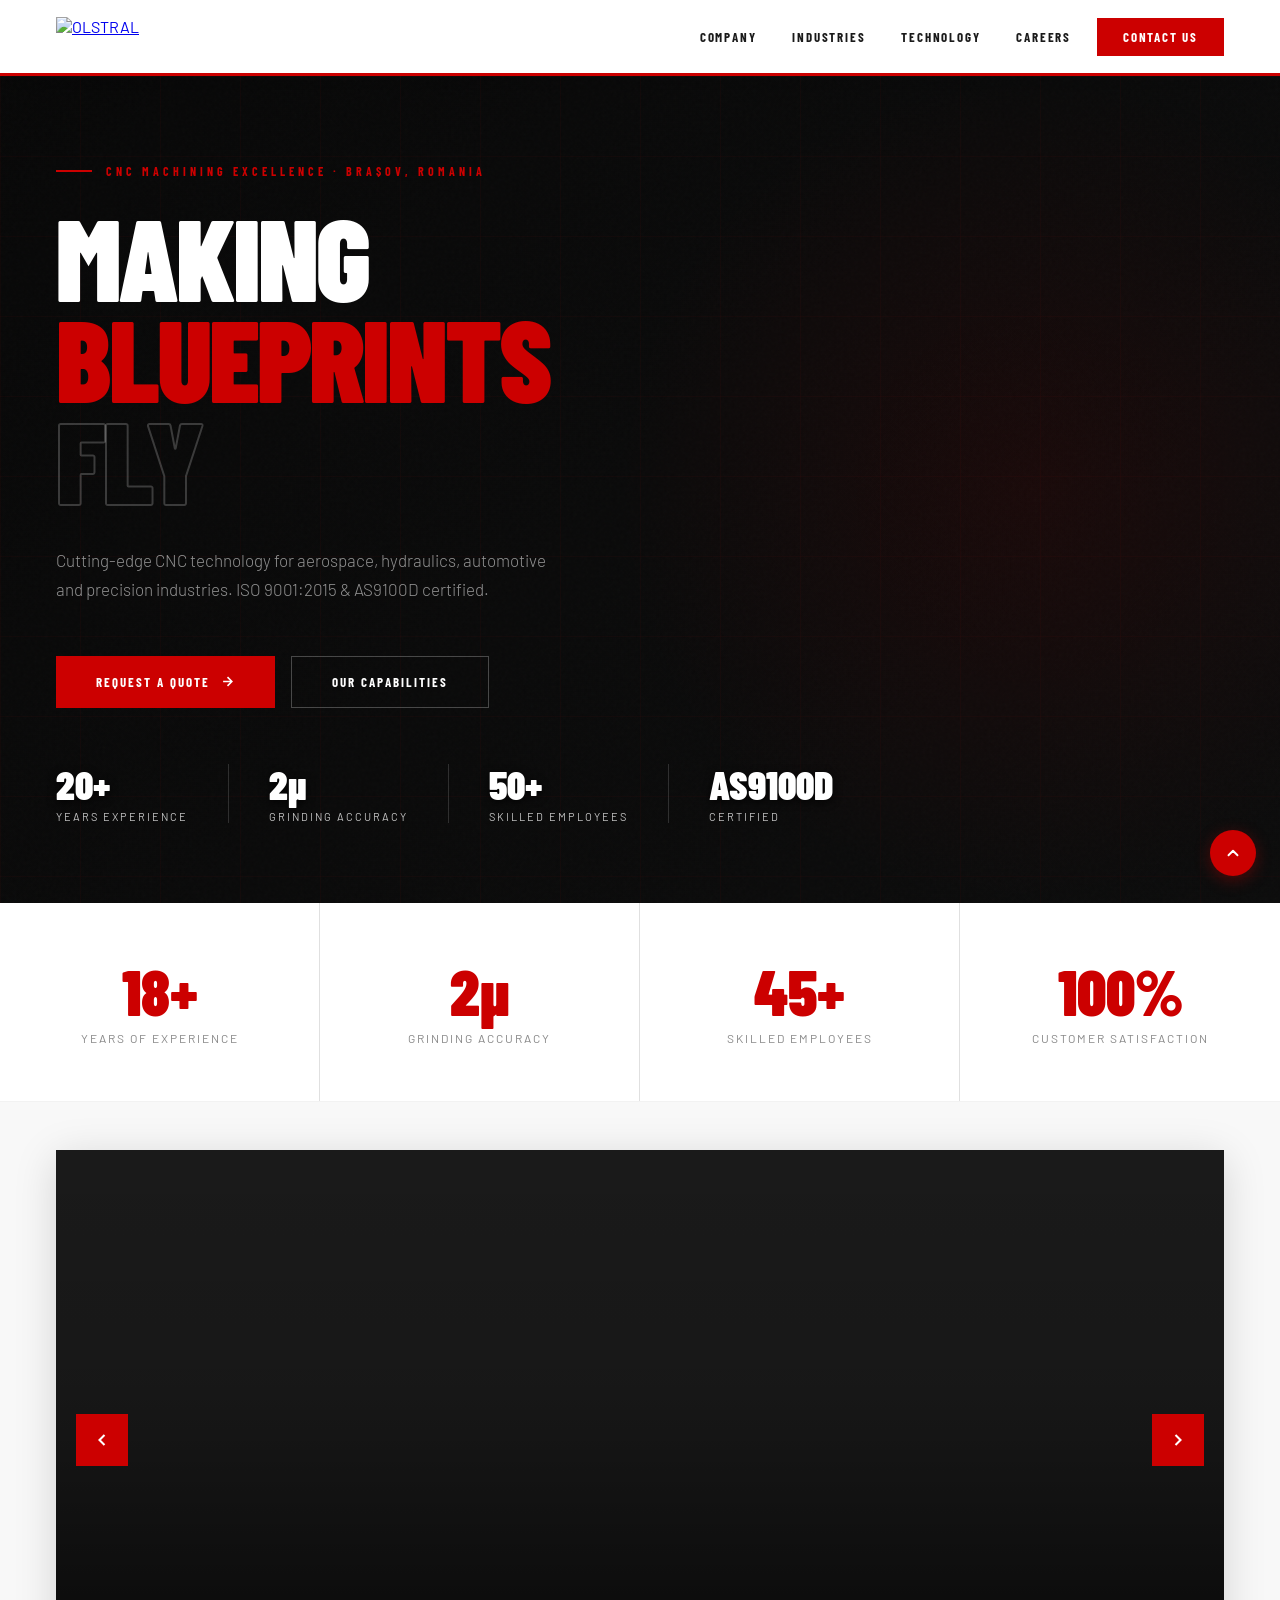
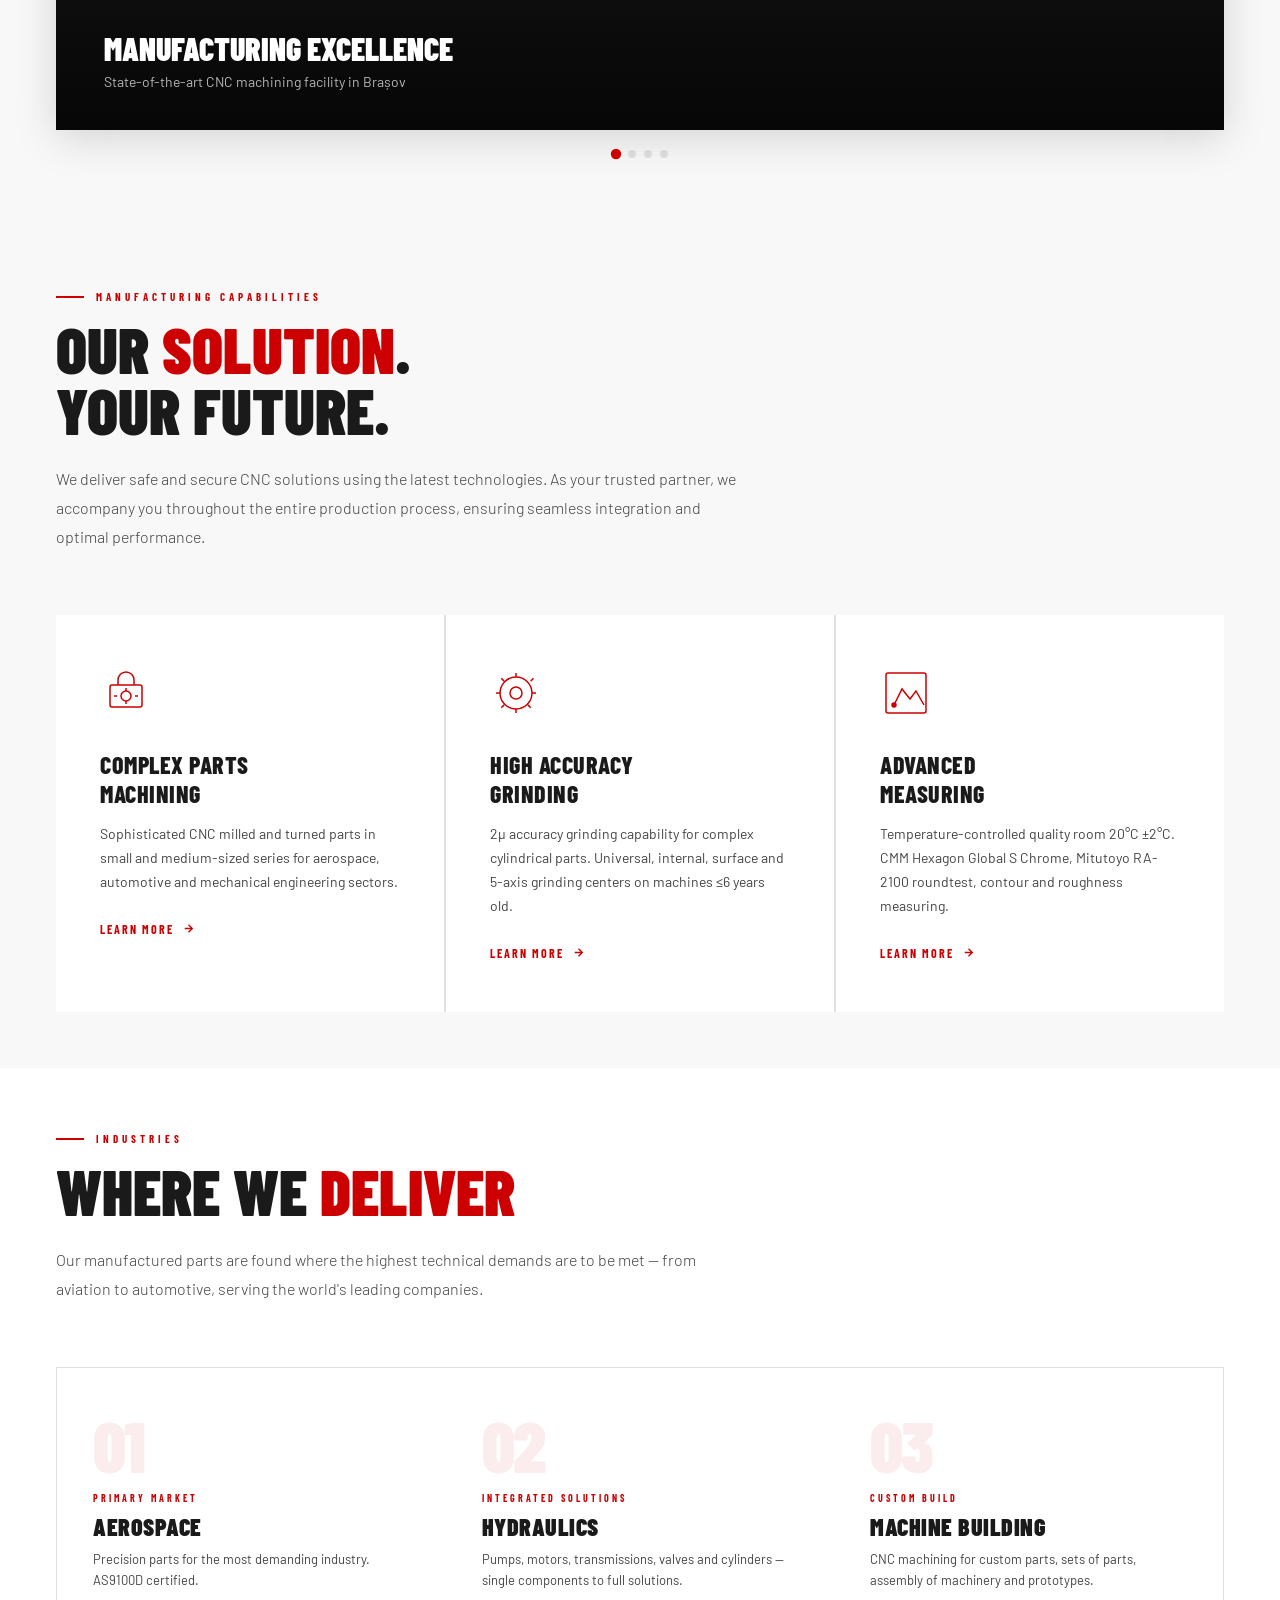
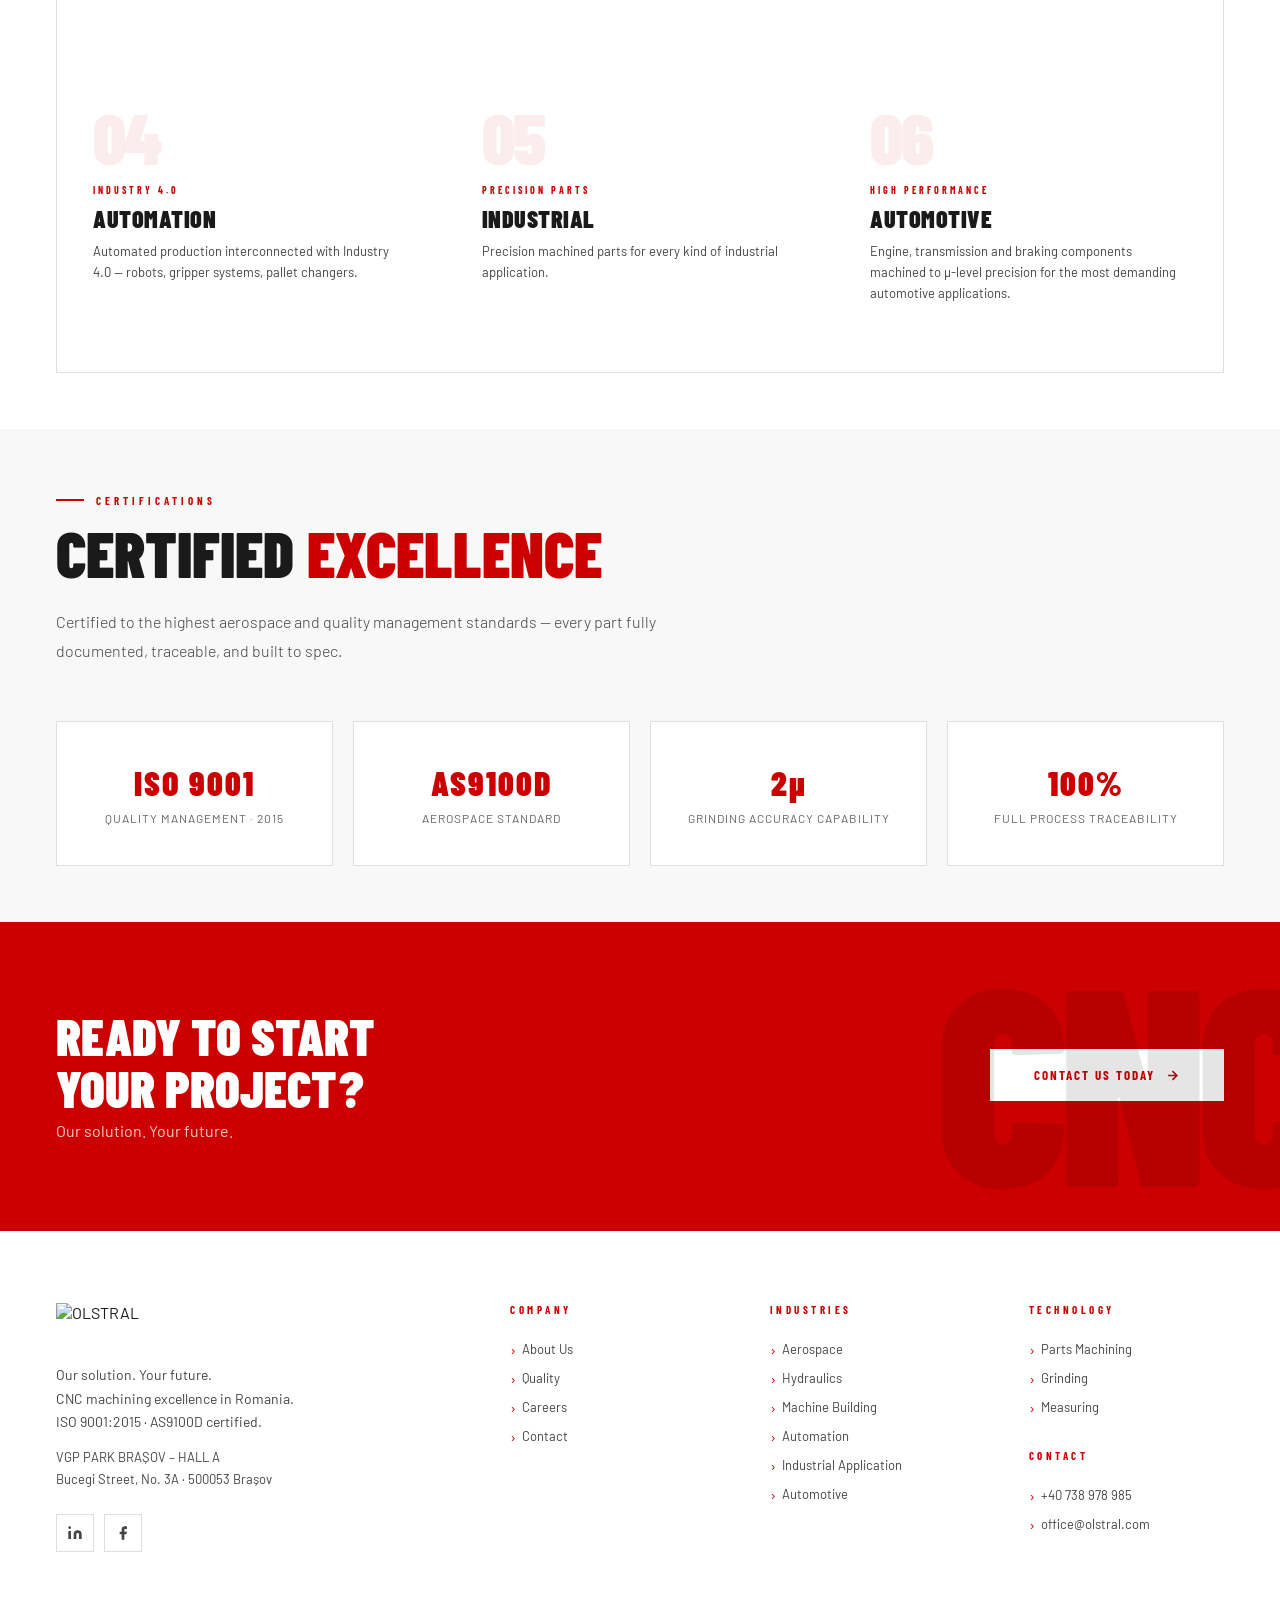
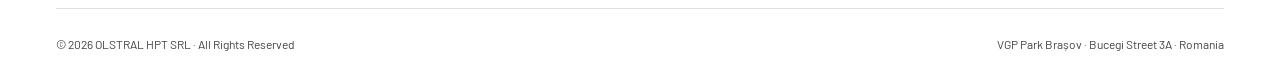
==== commit f77de560: "Rename Motorsports → Automotive throughout - Page ID, showPage/mobileGo slugs: motorsports → automot" ====
--- a/index.html
+++ b/index.html
@@ -4,18 +4,18 @@
 <meta charset="UTF-8">
 <meta name="viewport" content="width=device-width, initial-scale=1.0">
 <title>OLSTRAL – CNC Machining Excellence | Brașov, Romania</title>
-<meta name="description" content="OLSTRAL HPT SRL – precision CNC machining for aerospace, hydraulics, motorsports and industrial sectors. ISO 9001:2015 · AS9100D certified. Brașov, Romania.">
+<meta name="description" content="OLSTRAL HPT SRL – precision CNC machining for aerospace, hydraulics, automotive and industrial sectors. ISO 9001:2015 · AS9100D certified. Brașov, Romania.">
 <meta name="keywords" content="CNC machining, precision parts, grinding, aerospace, hydraulics, Romania, Brasov, ISO 9001, AS9100D, OLSTRAL">
 <meta name="robots" content="index, follow">
 <link rel="canonical" href="https://olstral.com/">
 <meta property="og:type" content="website">
 <meta property="og:url" content="https://olstral.com/">
 <meta property="og:title" content="OLSTRAL – CNC Machining Excellence">
-<meta property="og:description" content="Precision CNC machining for aerospace, hydraulics, motorsports and industrial sectors. ISO 9001:2015 · AS9100D certified. Brașov, Romania.">
+<meta property="og:description" content="Precision CNC machining for aerospace, hydraulics, automotive and industrial sectors. ISO 9001:2015 · AS9100D certified. Brașov, Romania.">
 <meta property="og:site_name" content="OLSTRAL HPT SRL">
 <meta name="twitter:card" content="summary_large_image">
 <meta name="twitter:title" content="OLSTRAL – CNC Machining Excellence">
-<meta name="twitter:description" content="Precision CNC machining for aerospace, hydraulics, motorsports and industrial sectors. ISO 9001:2015 · AS9100D certified.">
+<meta name="twitter:description" content="Precision CNC machining for aerospace, hydraulics, automotive and industrial sectors. ISO 9001:2015 · AS9100D certified.">
 <link rel="icon" type="image/svg+xml" href="data:image/svg+xml,%3Csvg xmlns='http://www.w3.org/2000/svg' viewBox='0 0 32 32'%3E%3Crect width='32' height='32' rx='4' fill='%23CC0000'/%3E%3Ctext x='16' y='23' text-anchor='middle' font-family='Arial' font-weight='900' font-size='20' fill='white'%3EO%3C/text%3E%3C/svg%3E">
 <link rel="preconnect" href="https://fonts.googleapis.com">
 <link rel="preconnect" href="https://fonts.gstatic.com" crossorigin>
@@ -45,7 +45,7 @@
         <a href="#" onclick="showPage('machinebuilding')">Machine Building</a>
         <a href="#" onclick="showPage('industrial')">Industrial Application</a>
         <a href="#" onclick="showPage('automation')">Automation</a>
-        <a href="#" onclick="showPage('motorsports')">Motorsports</a>
+        <a href="#" onclick="showPage('automotive')">Automotive</a>
       </div>
     </li>
     <li><a href="#" onclick="showPage('technology')">Technology </a>
@@ -81,7 +81,7 @@
       <a href="#" onclick="mobileGo('machinebuilding')">Machine Building</a>
       <a href="#" onclick="mobileGo('industrial')">Industrial Application</a>
       <a href="#" onclick="mobileGo('automation')">Automation</a>
-      <a href="#" onclick="mobileGo('motorsports')">Motorsports</a>
+      <a href="#" onclick="mobileGo('automotive')">Automotive</a>
     </div>
   </div>
   <div class="nav-mobile-item">
@@ -112,7 +112,7 @@
         <span class="accent">Blueprints</span>
         <span class="outline">Fly</span>
       </h1>
-      <p class="hero-sub">Cutting-edge CNC technology for aerospace, hydraulics, motorsports and precision industries. ISO 9001:2015 &amp; AS9100D certified.</p>
+      <p class="hero-sub">Cutting-edge CNC technology for aerospace, hydraulics, automotive and precision industries. ISO 9001:2015 &amp; AS9100D certified.</p>
       <div class="hero-btns">
         <a href="#" class="btn-red" onclick="showPage('contact')">Request a Quote <svg width="15" height="15" viewBox="0 0 24 24" fill="none" stroke="currentColor" stroke-width="2.5"><path d="M5 12h14M12 5l7 7-7 7"/></svg></a>
         <a href="#" class="btn-outline-white" onclick="showPage('technology')">Our Capabilities</a>
@@ -205,7 +205,7 @@
         <a href="#" class="cap-card reveal" onclick="showPage('machining')">
           <svg class="cap-icon" viewBox="0 0 52 52" fill="none" stroke="currentColor" stroke-width="1.5"><rect x="10" y="18" width="32" height="22" rx="2"/><path d="M18 18V13a8 8 0 0116 0v5"/><circle cx="26" cy="29" r="5"/><path d="M26 24v-3M26 37v-3M17 29H14M38 29h-3"/></svg>
           <h3>Complex Parts<br>Machining</h3>
-          <p>Sophisticated CNC milled and turned parts in small and medium-sized series for aerospace, motorsports and mechanical engineering sectors.</p>
+          <p>Sophisticated CNC milled and turned parts in small and medium-sized series for aerospace, automotive and mechanical engineering sectors.</p>
           <div class="cap-more">Learn More <svg width="13" height="13" viewBox="0 0 24 24" fill="none" stroke="currentColor" stroke-width="2.5"><path d="M5 12h14M12 5l7 7-7 7"/></svg></div>
         </a>
         <a href="#" class="cap-card reveal reveal-delay-1" onclick="showPage('grinding')">
@@ -229,7 +229,7 @@
     <div class="s-inner">
       <div class="s-label">Industries</div>
       <h2 class="s-title">Where We <span>Deliver</span></h2>
-      <p class="s-text">Our manufactured parts are found where the highest technical demands are to be met — from aviation to motorsports, serving the world's leading companies.</p>
+      <p class="s-text">Our manufactured parts are found where the highest technical demands are to be met — from aviation to automotive, serving the world's leading companies.</p>
       <div class="sectors-grid">
         <a href="#" class="sector-card reveal" onclick="showPage('aerospace')">
           <span class="sector-num">01</span>
@@ -276,12 +276,12 @@
             <div class="sector-arrow">Explore <svg width="12" height="12" viewBox="0 0 24 24" fill="none" stroke="currentColor" stroke-width="2.5"><path d="M5 12h14M12 5l7 7-7 7"/></svg></div>
           </div>
         </a>
-        <a href="#" class="sector-card reveal reveal-delay-3" onclick="showPage('motorsports')">
+        <a href="#" class="sector-card reveal reveal-delay-3" onclick="showPage('automotive')">
           <span class="sector-num">06</span>
           <div class="sector-inner">
-            <span class="sector-tag">µ-Precise</span>
-            <h3>Motorsports</h3>
-            <p>Complex geometry µ-precise machining. Titanium and MMC materials for demanding applications.</p>
+            <span class="sector-tag">High Performance</span>
+            <h3>Automotive</h3>
+            <p>Engine, transmission and braking components machined to µ-level precision for the most demanding automotive applications.</p>
             <div class="sector-arrow">Explore <svg width="12" height="12" viewBox="0 0 24 24" fill="none" stroke="currentColor" stroke-width="2.5"><path d="M5 12h14M12 5l7 7-7 7"/></svg></div>
           </div>
         </a>
@@ -451,12 +451,12 @@
             <div class="sector-arrow">Explore <svg width="12" height="12" viewBox="0 0 24 24" fill="none" stroke="currentColor" stroke-width="2.5"><path d="M5 12h14M12 5l7 7-7 7"/></svg></div>
           </div>
         </a>
-        <a href="#" class="sector-card reveal reveal-delay-3" onclick="showPage('motorsports')">
+        <a href="#" class="sector-card reveal reveal-delay-3" onclick="showPage('automotive')">
           <svg class="sector-svg" viewBox="0 0 64 64" fill="none" stroke="currentColor" stroke-width="1.4" stroke-linecap="round" stroke-linejoin="round"><circle cx="32" cy="32" r="24"/><circle cx="32" cy="32" r="14"/><circle cx="32" cy="32" r="5"/><line x1="32" y1="8" x2="32" y2="18"/><line x1="32" y1="46" x2="32" y2="56"/><line x1="8" y1="32" x2="18" y2="32"/><line x1="46" y1="32" x2="56" y2="32"/><line x1="15" y1="15" x2="22" y2="22"/><line x1="42" y1="42" x2="49" y2="49"/><line x1="49" y1="15" x2="42" y2="22"/><line x1="15" y1="49" x2="22" y2="42"/></svg>
           <div class="sector-inner">
-            <span class="sector-tag">µ-Precise</span>
-            <h3>Motorsports</h3>
-            <p>Complex geometry µ-precise machining. Titanium and MMC materials for demanding applications.</p>
+            <span class="sector-tag">High Performance</span>
+            <h3>Automotive</h3>
+            <p>Engine, transmission and braking components machined to µ-level precision for the most demanding automotive applications.</p>
             <div class="sector-arrow">Explore <svg width="12" height="12" viewBox="0 0 24 24" fill="none" stroke="currentColor" stroke-width="2.5"><path d="M5 12h14M12 5l7 7-7 7"/></svg></div>
           </div>
         </a>
@@ -544,14 +544,14 @@
   </div>
 </div>
 
-<div id="page-motorsports" class="page">
-  <div class="page-hero"><div class="page-hero-bg"></div><div class="page-hero-watermark">MOTORSPORTS</div>
-    <div class="s-inner"><div class="breadcrumb"><a href="#" onclick="showPage('home')">Home</a> › <a href="#" onclick="showPage('sectors')">Industries</a> › Motorsports</div><h1><span>Motorsports</span></h1></div>
+<div id="page-automotive" class="page">
+  <div class="page-hero"><div class="page-hero-bg"></div><div class="page-hero-watermark">AUTOMOTIVE</div>
+    <div class="s-inner"><div class="breadcrumb"><a href="#" onclick="showPage('home')">Home</a> › <a href="#" onclick="showPage('sectors')">Industries</a> › Automotive</div><h1><span>Automotive</span></h1></div>
   </div>
   <div class="s-inner">
     <div class="content-section">
       <h2>Integrated <span>Solutions</span></h2>
-      <p>The highly stressed parts in motorsports demand accuracy in all respects with its need for hundreds of small, perfectly-formed parts. Complex geometry µ-precise machining is guaranteed by our air-conditioned production and precise measuring equipment.</p><p>Materials such as titanium or MMC are also machined for this industry in order to meet our clients' specifications. The integration of CNC machinery with CAM helps reduce manufacturing time as well as ensuring the production of flawless components.</p>
+      <p>The automotive industry demands the highest precision for highly stressed components — from engine and transmission parts to braking and suspension elements. Complex geometry µ-precise machining is guaranteed by our air-conditioned production rooms and advanced measuring equipment.</p><p>High-performance materials including aluminium alloys, titanium and advanced composites are machined to exact client specifications. CNC and CAM integration shortens lead times while guaranteeing flawless components at every stage.</p>
       <ul class="feat-list reveal"><li>µ-precise machining of complex geometry</li><li>Titanium and MMC materials machined</li><li>CNC + CAM integration for reduced manufacturing time</li><li>100% tolerance documentation of all parts</li><li>Air-conditioned production rooms</li><li>Proven process monitoring methods</li></ul>
     </div>
     <div class="content-section" style="padding:64px 0;">
@@ -572,7 +572,7 @@
         <a href="#" class="cap-card" onclick="showPage('machining')">
           <svg class="cap-icon" viewBox="0 0 52 52" fill="none" stroke="currentColor" stroke-width="1.5"><rect x="10" y="18" width="32" height="22" rx="2"/><path d="M18 18V13a8 8 0 0116 0v5"/><circle cx="26" cy="29" r="5"/></svg>
           <h3>Complex Parts Machining</h3>
-          <p>CNC milled and turned parts for aerospace, motorsports and mechanical engineering. Aluminum, copper, brass, steel, stainless steel.</p>
+          <p>CNC milled and turned parts for aerospace, automotive and mechanical engineering. Aluminum, copper, brass, steel, stainless steel.</p>
           <div class="cap-more">Learn More <svg width="13" height="13" viewBox="0 0 24 24" fill="none" stroke="currentColor" stroke-width="2.5"><path d="M5 12h14M12 5l7 7-7 7"/></svg></div>
         </a>
         <a href="#" class="cap-card" onclick="showPage('grinding')">
@@ -600,7 +600,7 @@
   <div class="s-inner">
     <div class="content-section">
       <h2>High End <span>Machining</span></h2>
-      <p>Our core competence lies in the precise production of sophisticated CNC milled parts, turned parts as well as turned grinded parts in small and medium-sized series. A team of 50 employees works for high-tech sectors such as aerospace industry, motorsports, device technology and mechanical engineering.</p>
+      <p>Our core competence lies in the precise production of sophisticated CNC milled parts, turned parts as well as turned grinded parts in small and medium-sized series. A team of 50 employees works for high-tech sectors such as aerospace industry, automotive, device technology and mechanical engineering.</p>
       <p>Thanks to a high degree of flexibility in all areas of the company, we are able to process even complex orders optimally and meet the tightest deadlines. OLSTRAL is working 100% on CNC machines not older than 6 years.</p>
       <ul class="feat-list reveal">
         <li>In-House CAM Programming with hyperMILL</li>
@@ -868,7 +868,7 @@
           <li><a href="#" onclick="showPage('machinebuilding')">Machine Building</a></li>
           <li><a href="#" onclick="showPage('automation')">Automation</a></li>
           <li><a href="#" onclick="showPage('industrial')">Industrial Application</a></li>
-          <li><a href="#" onclick="showPage('motorsports')">Motorsports</a></li>
+          <li><a href="#" onclick="showPage('automotive')">Automotive</a></li>
         </ul>
       </div>
       <div class="footer-col">
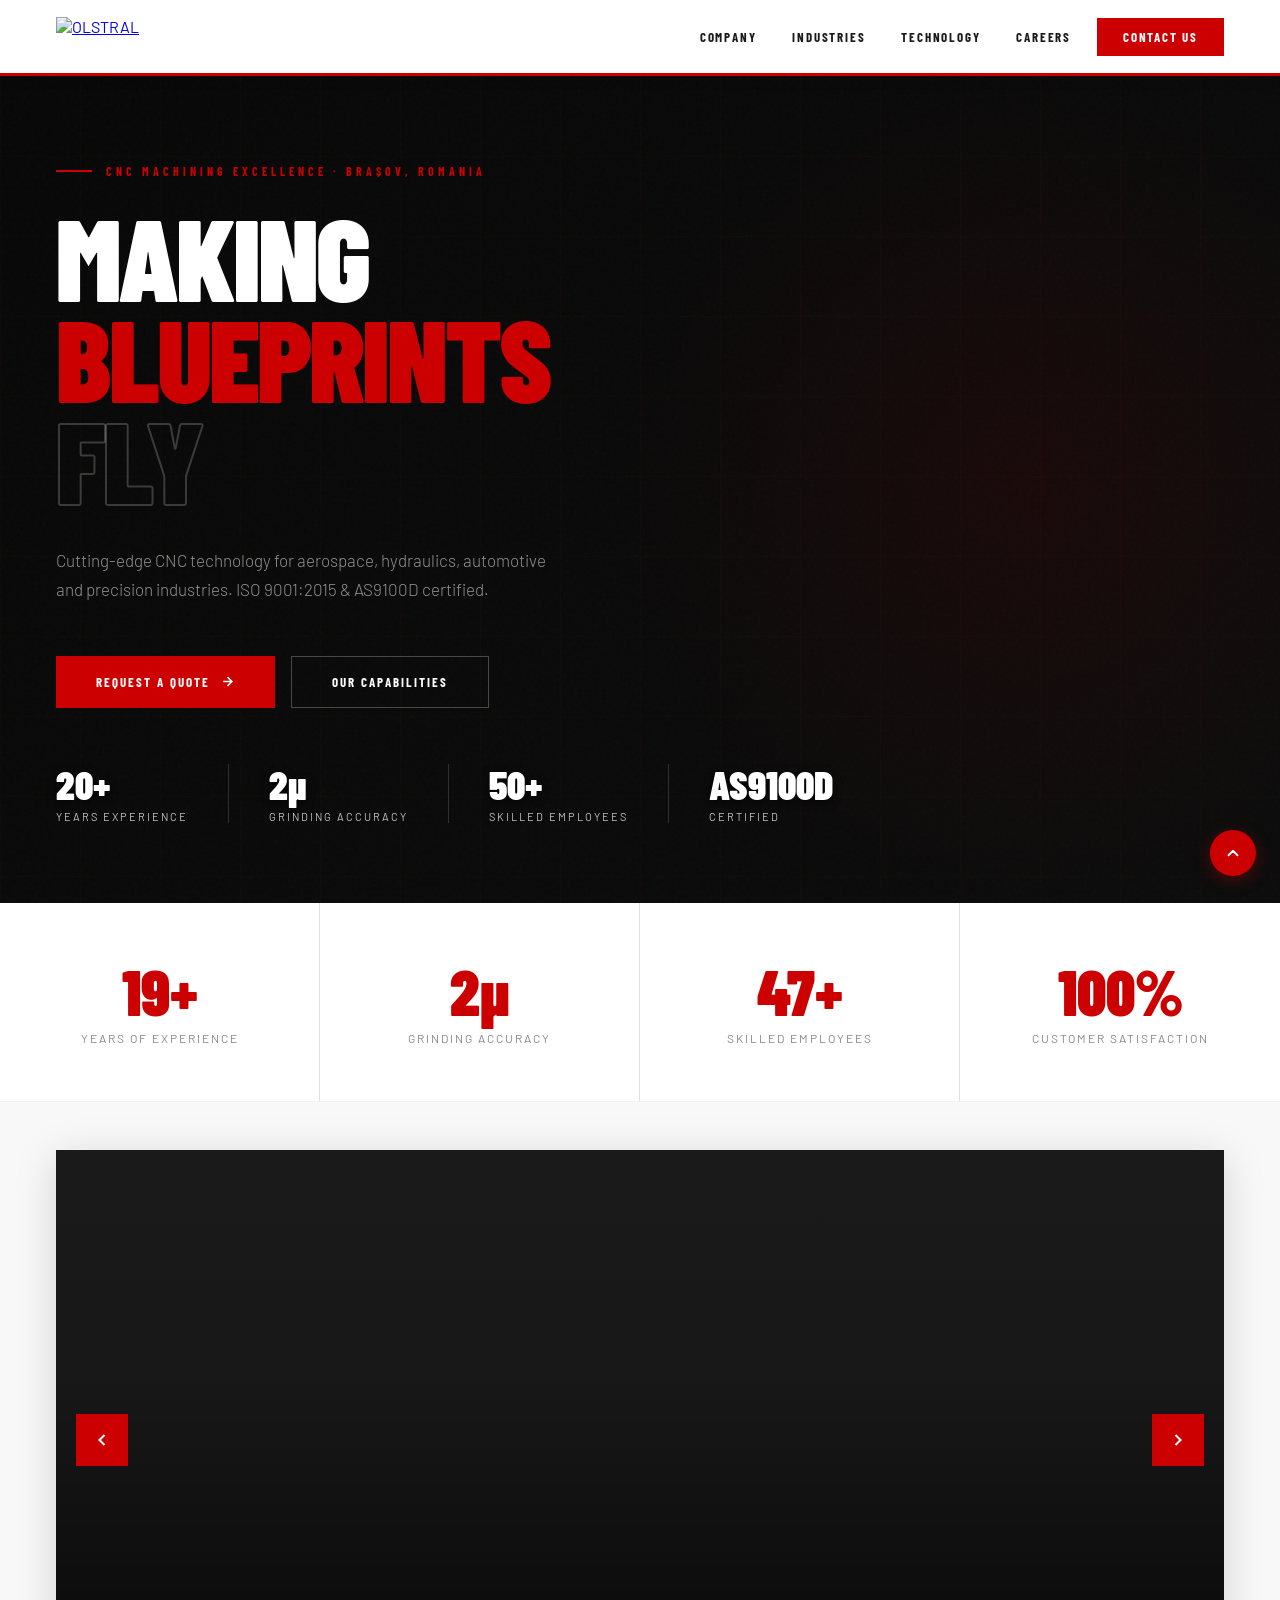
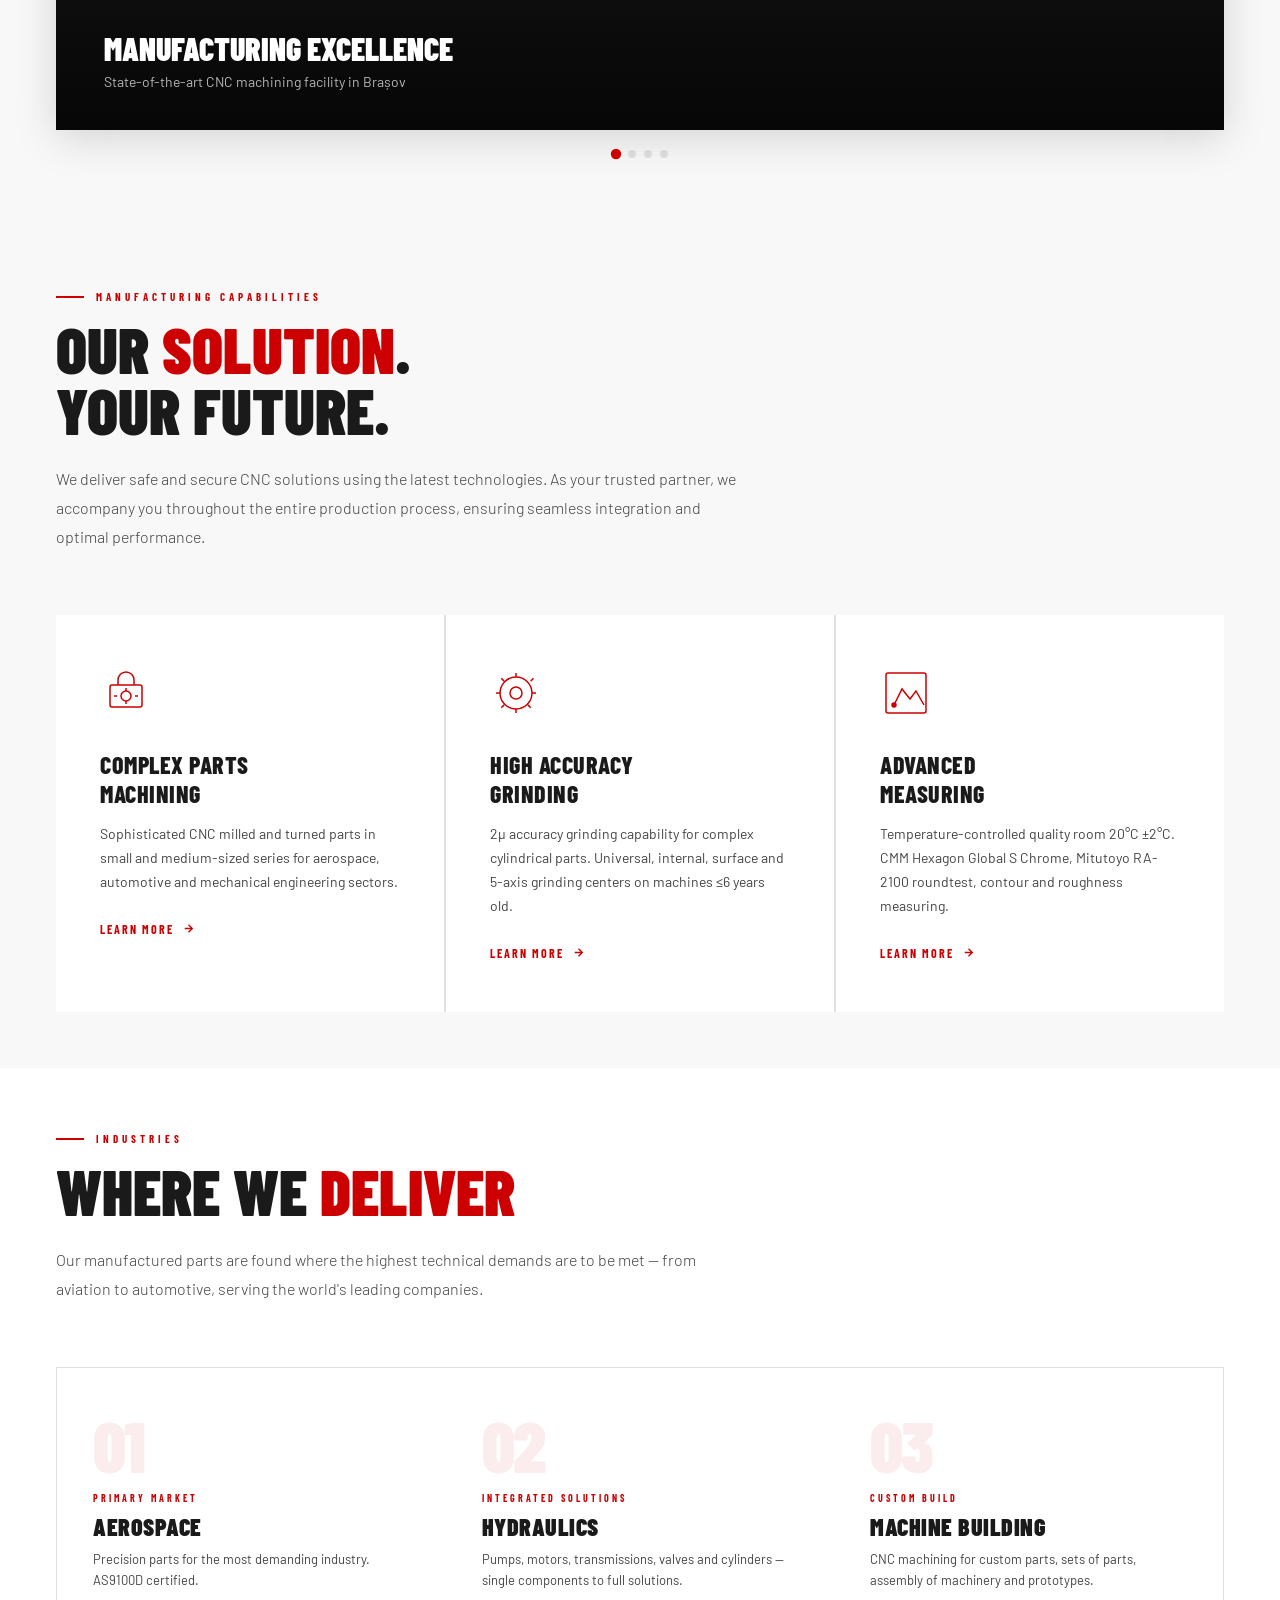
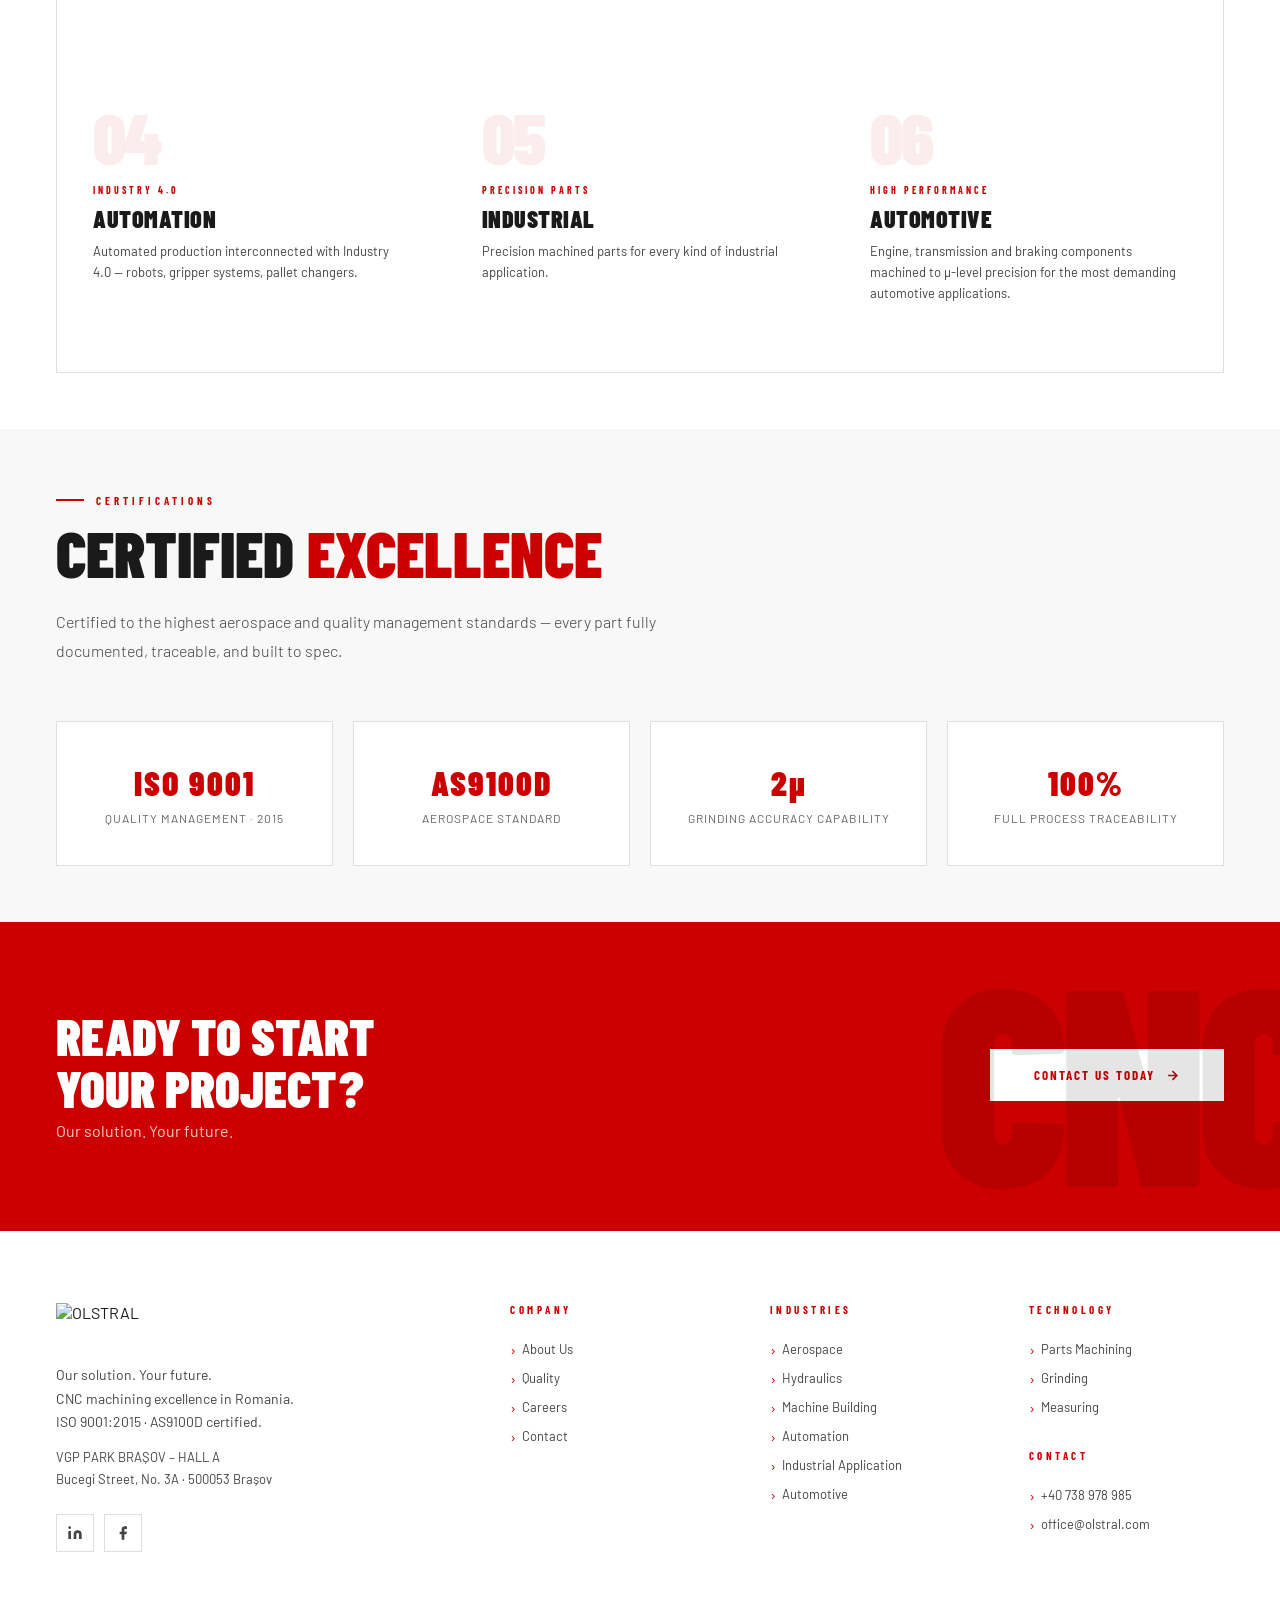
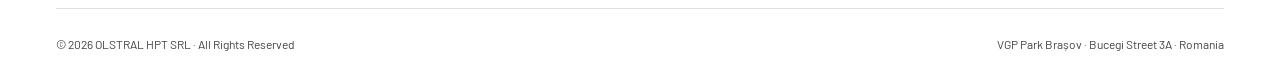
==== commit 7cd81156: "Pre-launch security hardening netlify.toml: - Add Content-Security-Policy: restricts scripts/styles " ====
--- a/index.html
+++ b/index.html
@@ -20,7 +20,7 @@
 <link rel="preconnect" href="https://fonts.googleapis.com">
 <link rel="preconnect" href="https://fonts.gstatic.com" crossorigin>
 <link href="https://fonts.googleapis.com/css2?family=Barlow+Condensed:ital,wght@0,300;0,400;0,600;0,700;0,800;0,900;1,700&family=Barlow:wght@300;400;500;600&display=swap" rel="stylesheet">
-<link rel="stylesheet" href="styles.css">
+<link rel="stylesheet" href="styles.css?v=1.0">
 </head>
 <body>
 
@@ -755,11 +755,11 @@
         <div style="margin-top:36px;">
           <div style="font-size:10px;letter-spacing:2px;text-transform:uppercase;color:var(--text-light);margin-bottom:14px;">Follow Us</div>
           <div class="social-row">
-            <a href="https://www.linkedin.com/company/olstral-hpt" target="_blank" rel="noopener" class="social-btn">
+            <a href="https://www.linkedin.com/company/olstral-hpt" target="_blank" rel="noopener noreferrer" class="social-btn">
               <svg width="16" height="16" viewBox="0 0 24 24" fill="currentColor"><path d="M16 8a6 6 0 016 6v7h-4v-7a2 2 0 00-2-2 2 2 0 00-2 2v7h-4v-7a6 6 0 016-6zM2 9h4v12H2z"/><circle cx="4" cy="4" r="2"/></svg>
               LinkedIn
             </a>
-            <a href="https://www.facebook.com/olstral" target="_blank" rel="noopener" class="social-btn">
+            <a href="https://www.facebook.com/olstral" target="_blank" rel="noopener noreferrer" class="social-btn">
               <svg width="16" height="16" viewBox="0 0 24 24" fill="currentColor"><path d="M18 2h-3a5 5 0 00-5 5v3H7v4h3v8h4v-8h3l1-4h-4V7a1 1 0 011-1h3z"/></svg>
               Facebook
             </a>
@@ -843,10 +843,10 @@
         <p>Our solution. Your future.<br>CNC machining excellence in Romania.<br>ISO 9001:2015 · AS9100D certified.</p>
         <p style="margin-top:12px;font-size:13px;color:var(--text-muted);">VGP PARK BRAȘOV – HALL A<br>Bucegi Street, No. 3A · 500053 Brașov</p>
         <div class="footer-socials">
-          <a href="https://www.linkedin.com/company/olstral-hpt" target="_blank" rel="noopener" class="footer-social" title="LinkedIn">
+          <a href="https://www.linkedin.com/company/olstral-hpt" target="_blank" rel="noopener noreferrer" class="footer-social" title="LinkedIn">
             <svg width="16" height="16" viewBox="0 0 24 24" fill="currentColor"><path d="M16 8a6 6 0 016 6v7h-4v-7a2 2 0 00-2-2 2 2 0 00-2 2v7h-4v-7a6 6 0 016-6zM2 9h4v12H2z"/><circle cx="4" cy="4" r="2"/></svg>
           </a>
-          <a href="https://www.facebook.com/olstral" target="_blank" rel="noopener" class="footer-social" title="Facebook">
+          <a href="https://www.facebook.com/olstral" target="_blank" rel="noopener noreferrer" class="footer-social" title="Facebook">
             <svg width="16" height="16" viewBox="0 0 24 24" fill="currentColor"><path d="M18 2h-3a5 5 0 00-5 5v3H7v4h3v8h4v-8h3l1-4h-4V7a1 1 0 011-1h3z"/></svg>
           </a>
         </div>
@@ -902,6 +902,6 @@
   </button>
 </div>
 
-<script src="script.js"></script>
+<script src="script.js?v=1.0"></script>
 </body>
 </html>
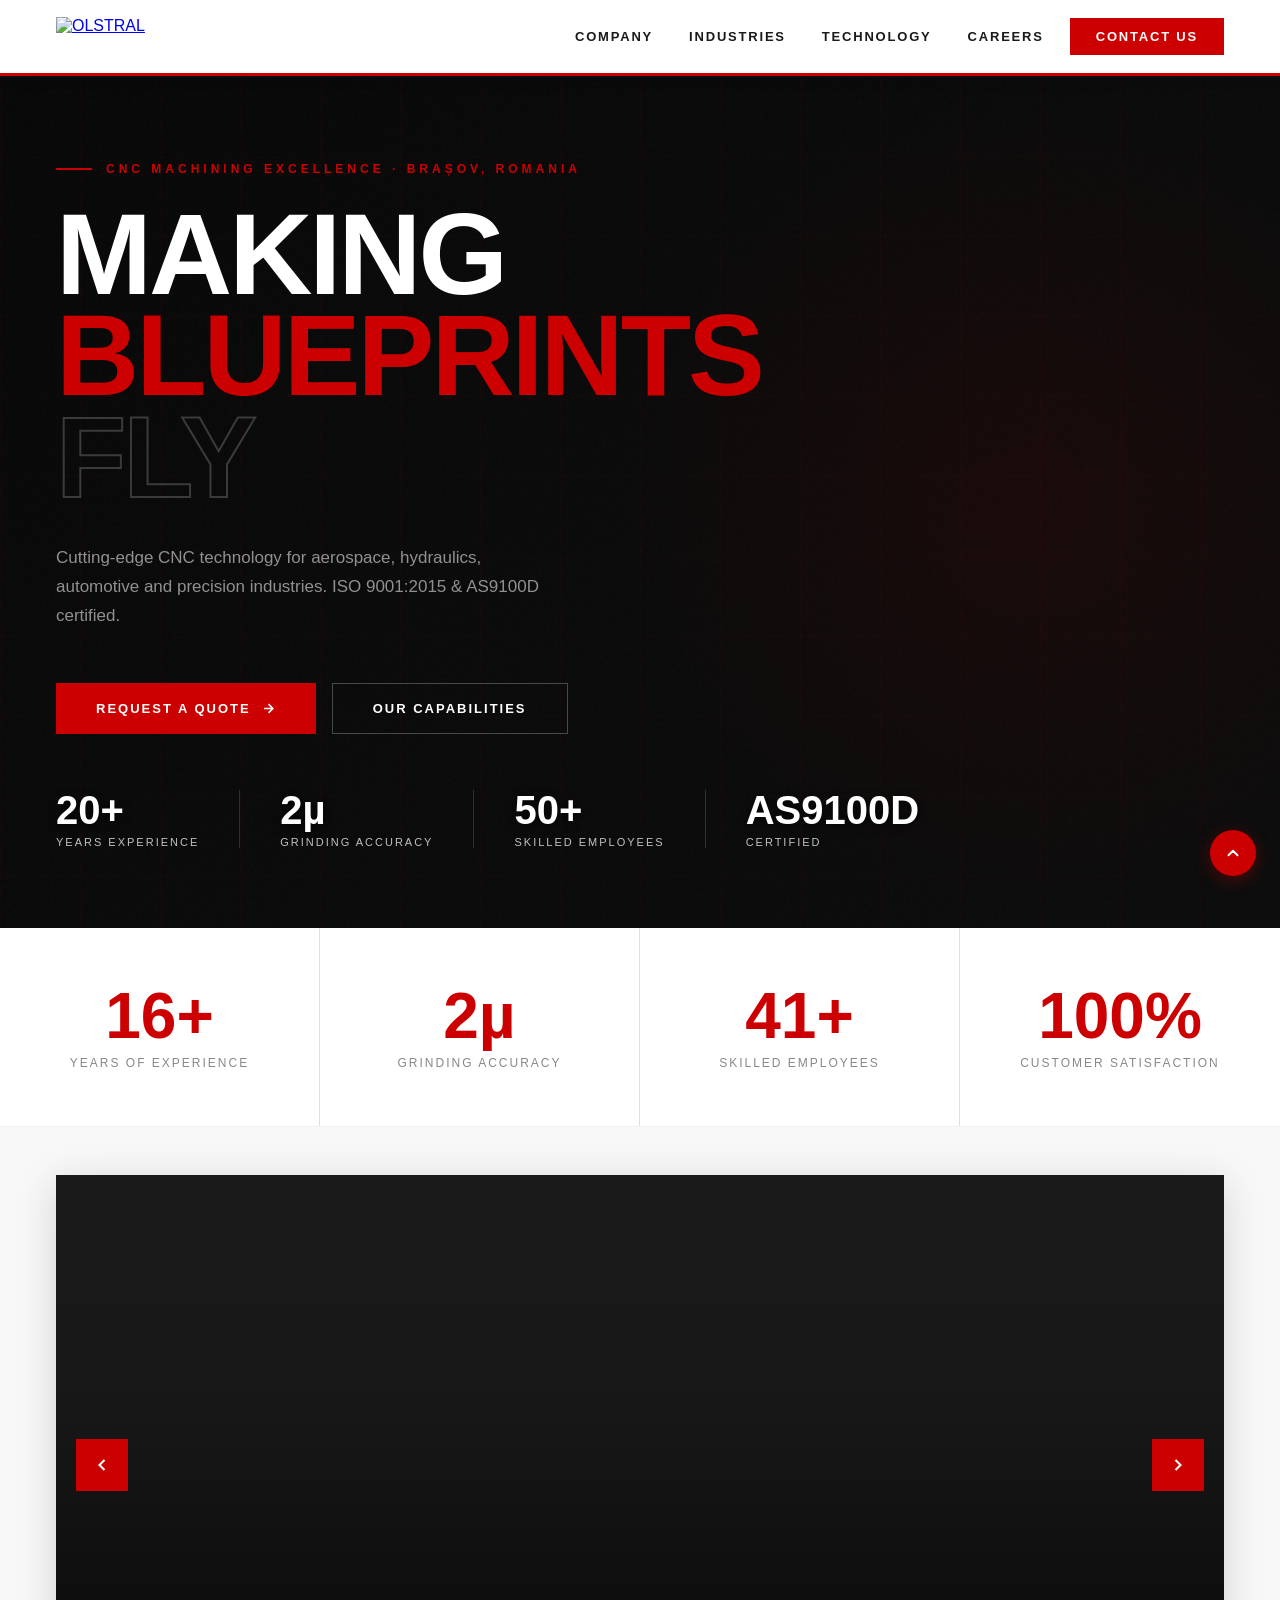
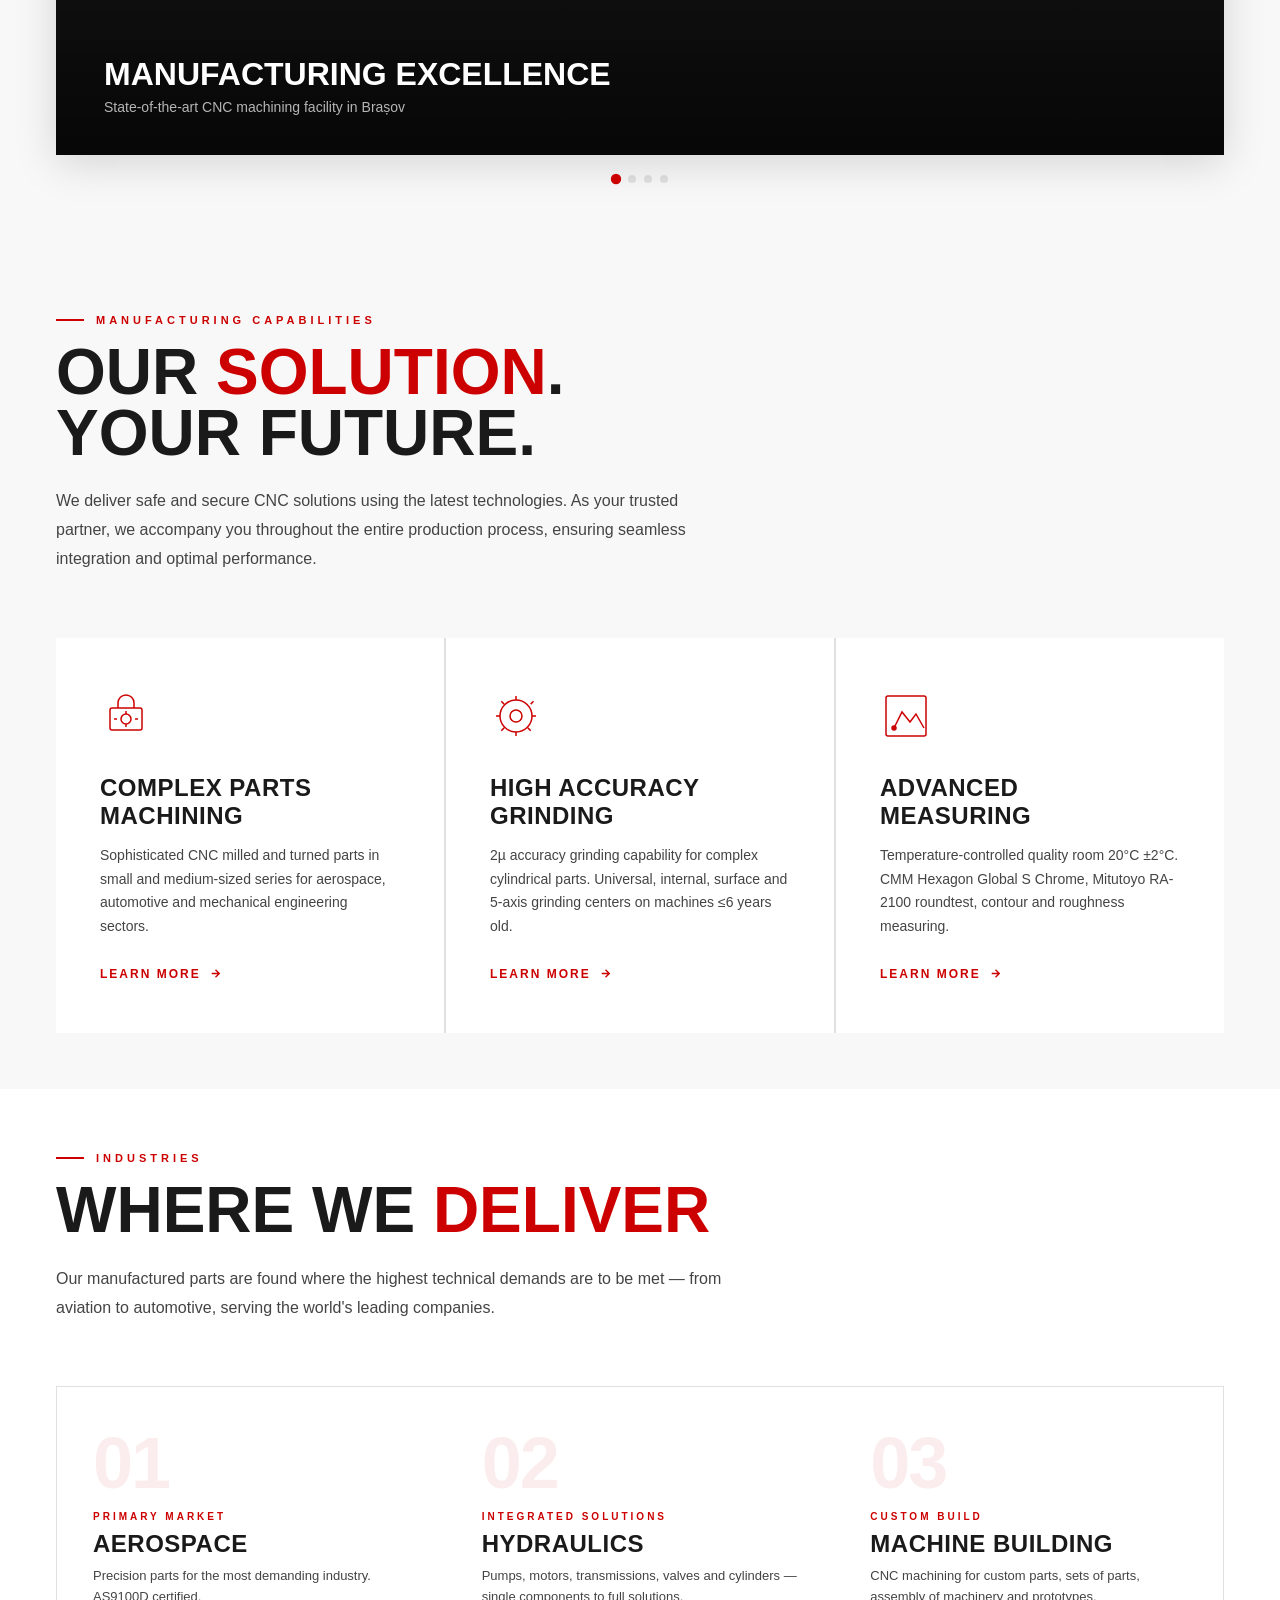
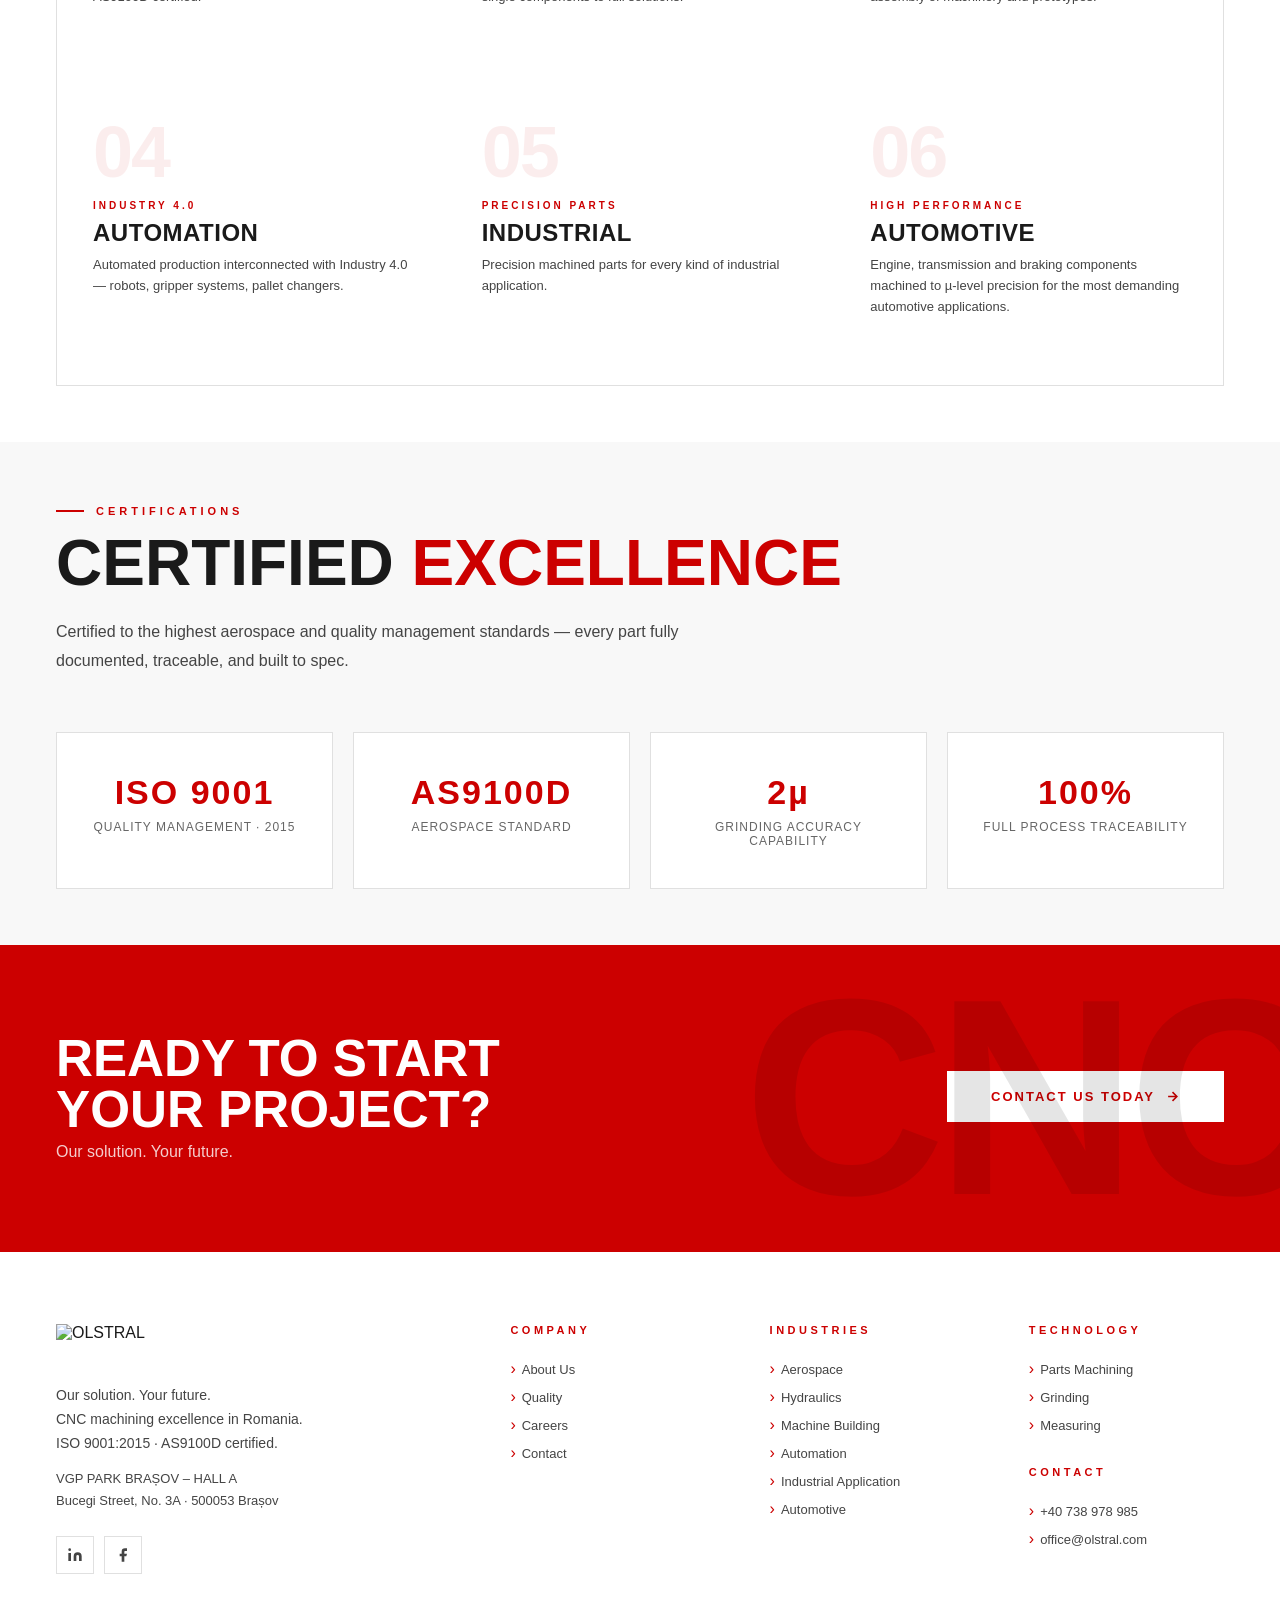
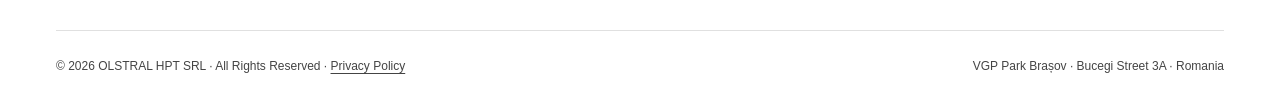
==== commit f31cbfe2: "GDPR compliance: self-host fonts, add Privacy Policy page Google Fonts (GDPR issue): - Download all " ====
--- a/index.html
+++ b/index.html
@@ -17,9 +17,7 @@
 <meta name="twitter:title" content="OLSTRAL – CNC Machining Excellence">
 <meta name="twitter:description" content="Precision CNC machining for aerospace, hydraulics, automotive and industrial sectors. ISO 9001:2015 · AS9100D certified.">
 <link rel="icon" type="image/svg+xml" href="data:image/svg+xml,%3Csvg xmlns='http://www.w3.org/2000/svg' viewBox='0 0 32 32'%3E%3Crect width='32' height='32' rx='4' fill='%23CC0000'/%3E%3Ctext x='16' y='23' text-anchor='middle' font-family='Arial' font-weight='900' font-size='20' fill='white'%3EO%3C/text%3E%3C/svg%3E">
-<link rel="preconnect" href="https://fonts.googleapis.com">
-<link rel="preconnect" href="https://fonts.gstatic.com" crossorigin>
-<link href="https://fonts.googleapis.com/css2?family=Barlow+Condensed:ital,wght@0,300;0,400;0,600;0,700;0,800;0,900;1,700&family=Barlow:wght@300;400;500;600&display=swap" rel="stylesheet">
+<link rel="stylesheet" href="fonts/fonts.css">
 <link rel="stylesheet" href="styles.css?v=1.0">
 </head>
 <body>
@@ -886,11 +884,53 @@
       </div>
     </div>
     <div class="footer-bottom">
-      <p>© <span id="copyright-year">2025</span> OLSTRAL HPT SRL · All Rights Reserved</p>
+      <p>© <span id="copyright-year">2025</span> OLSTRAL HPT SRL · All Rights Reserved · <a href="#" onclick="showPage('privacy')" style="color:inherit;text-decoration:underline;text-underline-offset:3px;">Privacy Policy</a></p>
       <p>VGP Park Brașov · Bucegi Street 3A · Romania</p>
     </div>
   </div>
 </footer>
+
+<!-- PRIVACY POLICY -->
+<div id="page-privacy" class="page">
+  <div class="page-hero"><div class="page-hero-bg"></div><div class="page-hero-watermark">PRIVACY</div>
+    <div class="s-inner"><div class="breadcrumb"><a href="#" onclick="showPage('home')">Home</a> › Privacy Policy</div><h1>Privacy <span>Policy</span></h1></div>
+  </div>
+  <div class="s-inner">
+    <div class="content-section">
+      <p style="color:var(--text-light);font-size:13px;margin-bottom:32px;">Last updated: <span id="privacy-date"></span></p>
+
+      <h2>Who We <span>Are</span></h2>
+      <p>OLSTRAL HPT SRL, VGP Park Brașov – Hall A, Bucegi Street No. 3A, 500053 Brașov, Romania (<strong>office@olstral.com</strong>) is the data controller for personal data collected through this website.</p>
+
+      <h2 style="margin-top:48px;">What Data We <span>Collect</span></h2>
+      <p>We only collect personal data that you voluntarily submit through the contact form:</p>
+      <ul class="feat-list" style="margin-top:16px;">
+        <li>First and last name</li>
+        <li>Company name (optional)</li>
+        <li>Email address</li>
+        <li>Phone number (optional)</li>
+        <li>Your message</li>
+      </ul>
+      <p style="margin-top:24px;">We do not use cookies, analytics tools, tracking pixels, or any other passive data collection technology. No data is collected simply by visiting this website.</p>
+
+      <h2 style="margin-top:48px;">Why We Process <span>It</span></h2>
+      <p>Your data is used solely to respond to your business enquiry. The legal basis is <strong>legitimate interest</strong> (Article 6(1)(f) GDPR) — you initiated the contact and expect a reply — and, where applicable, <strong>steps prior to entering a contract</strong> (Article 6(1)(b) GDPR).</p>
+
+      <h2 style="margin-top:48px;">Third-Party <span>Processors</span></h2>
+      <p>Contact form submissions are transmitted to and stored by <strong>Formspree, Inc.</strong> (USA) acting as our data processor under a Data Processing Agreement. Formspree is certified under the EU–US Data Privacy Framework. No other third-party services receive your personal data.</p>
+      <p style="margin-top:16px;">Fonts used on this website are served from our own hosting — no font requests are sent to Google or any other external server.</p>
+
+      <h2 style="margin-top:48px;">Retention &amp; <span>Security</span></h2>
+      <p>We retain enquiry data for as long as necessary to handle your request and any follow-up, and no longer than 3 years. Data is protected in transit via HTTPS and at rest via Formspree's security controls.</p>
+
+      <h2 style="margin-top:48px;">Your <span>Rights</span></h2>
+      <p>Under GDPR you have the right to access, rectify, erase, restrict or port your personal data, and to object to its processing. To exercise any right, email <strong>office@olstral.com</strong>. You also have the right to lodge a complaint with the Romanian Data Protection Authority (ANSPDCP) at <strong>www.dataprotection.ro</strong>.</p>
+
+      <h2 style="margin-top:48px;">Contact the <span>Controller</span></h2>
+      <p>For any privacy-related question: <a href="mailto:office@olstral.com" style="color:var(--red);">office@olstral.com</a></p>
+    </div>
+  </div>
+</div>
 
 <!-- Floating action buttons: Home + Scroll-to-top -->
 <div class="fab-wrap" id="fabWrap">
--- a/fonts/fonts.css
+++ b/fonts/fonts.css
@@ -0,0 +1,298 @@
+/* Self-hosted Barlow & Barlow Condensed — generated from Google Fonts */
+/* vietnamese */
+@font-face {
+  font-family: 'Barlow';
+  font-style: normal;
+  font-weight: 300;
+  font-display: swap;
+  src: url(fonts/7cHqv4kjgoGqM7E3p-ks6FospT4.woff2) format('woff2');
+  unicode-range: U+0102-0103, U+0110-0111, U+0128-0129, U+0168-0169, U+01A0-01A1, U+01AF-01B0, U+0300-0301, U+0303-0304, U+0308-0309, U+0323, U+0329, U+1EA0-1EF9, U+20AB;
+}
+/* latin-ext */
+@font-face {
+  font-family: 'Barlow';
+  font-style: normal;
+  font-weight: 300;
+  font-display: swap;
+  src: url(fonts/7cHqv4kjgoGqM7E3p-ks6VospT4.woff2) format('woff2');
+  unicode-range: U+0100-02BA, U+02BD-02C5, U+02C7-02CC, U+02CE-02D7, U+02DD-02FF, U+0304, U+0308, U+0329, U+1D00-1DBF, U+1E00-1E9F, U+1EF2-1EFF, U+2020, U+20A0-20AB, U+20AD-20C0, U+2113, U+2C60-2C7F, U+A720-A7FF;
+}
+/* latin */
+@font-face {
+  font-family: 'Barlow';
+  font-style: normal;
+  font-weight: 300;
+  font-display: swap;
+  src: url(fonts/7cHqv4kjgoGqM7E3p-ks51os.woff2) format('woff2');
+  unicode-range: U+0000-00FF, U+0131, U+0152-0153, U+02BB-02BC, U+02C6, U+02DA, U+02DC, U+0304, U+0308, U+0329, U+2000-206F, U+20AC, U+2122, U+2191, U+2193, U+2212, U+2215, U+FEFF, U+FFFD;
+}
+/* vietnamese */
+@font-face {
+  font-family: 'Barlow';
+  font-style: normal;
+  font-weight: 400;
+  font-display: swap;
+  src: url(fonts/7cHpv4kjgoGqM7E_A8s52Hs.woff2) format('woff2');
+  unicode-range: U+0102-0103, U+0110-0111, U+0128-0129, U+0168-0169, U+01A0-01A1, U+01AF-01B0, U+0300-0301, U+0303-0304, U+0308-0309, U+0323, U+0329, U+1EA0-1EF9, U+20AB;
+}
+/* latin-ext */
+@font-face {
+  font-family: 'Barlow';
+  font-style: normal;
+  font-weight: 400;
+  font-display: swap;
+  src: url(fonts/7cHpv4kjgoGqM7E_Ass52Hs.woff2) format('woff2');
+  unicode-range: U+0100-02BA, U+02BD-02C5, U+02C7-02CC, U+02CE-02D7, U+02DD-02FF, U+0304, U+0308, U+0329, U+1D00-1DBF, U+1E00-1E9F, U+1EF2-1EFF, U+2020, U+20A0-20AB, U+20AD-20C0, U+2113, U+2C60-2C7F, U+A720-A7FF;
+}
+/* latin */
+@font-face {
+  font-family: 'Barlow';
+  font-style: normal;
+  font-weight: 400;
+  font-display: swap;
+  src: url(fonts/7cHpv4kjgoGqM7E_DMs5.woff2) format('woff2');
+  unicode-range: U+0000-00FF, U+0131, U+0152-0153, U+02BB-02BC, U+02C6, U+02DA, U+02DC, U+0304, U+0308, U+0329, U+2000-206F, U+20AC, U+2122, U+2191, U+2193, U+2212, U+2215, U+FEFF, U+FFFD;
+}
+/* vietnamese */
+@font-face {
+  font-family: 'Barlow';
+  font-style: normal;
+  font-weight: 500;
+  font-display: swap;
+  src: url(fonts/7cHqv4kjgoGqM7E3_-gs6FospT4.woff2) format('woff2');
+  unicode-range: U+0102-0103, U+0110-0111, U+0128-0129, U+0168-0169, U+01A0-01A1, U+01AF-01B0, U+0300-0301, U+0303-0304, U+0308-0309, U+0323, U+0329, U+1EA0-1EF9, U+20AB;
+}
+/* latin-ext */
+@font-face {
+  font-family: 'Barlow';
+  font-style: normal;
+  font-weight: 500;
+  font-display: swap;
+  src: url(fonts/7cHqv4kjgoGqM7E3_-gs6VospT4.woff2) format('woff2');
+  unicode-range: U+0100-02BA, U+02BD-02C5, U+02C7-02CC, U+02CE-02D7, U+02DD-02FF, U+0304, U+0308, U+0329, U+1D00-1DBF, U+1E00-1E9F, U+1EF2-1EFF, U+2020, U+20A0-20AB, U+20AD-20C0, U+2113, U+2C60-2C7F, U+A720-A7FF;
+}
+/* latin */
+@font-face {
+  font-family: 'Barlow';
+  font-style: normal;
+  font-weight: 500;
+  font-display: swap;
+  src: url(fonts/7cHqv4kjgoGqM7E3_-gs51os.woff2) format('woff2');
+  unicode-range: U+0000-00FF, U+0131, U+0152-0153, U+02BB-02BC, U+02C6, U+02DA, U+02DC, U+0304, U+0308, U+0329, U+2000-206F, U+20AC, U+2122, U+2191, U+2193, U+2212, U+2215, U+FEFF, U+FFFD;
+}
+/* vietnamese */
+@font-face {
+  font-family: 'Barlow';
+  font-style: normal;
+  font-weight: 600;
+  font-display: swap;
+  src: url(fonts/7cHqv4kjgoGqM7E30-8s6FospT4.woff2) format('woff2');
+  unicode-range: U+0102-0103, U+0110-0111, U+0128-0129, U+0168-0169, U+01A0-01A1, U+01AF-01B0, U+0300-0301, U+0303-0304, U+0308-0309, U+0323, U+0329, U+1EA0-1EF9, U+20AB;
+}
+/* latin-ext */
+@font-face {
+  font-family: 'Barlow';
+  font-style: normal;
+  font-weight: 600;
+  font-display: swap;
+  src: url(fonts/7cHqv4kjgoGqM7E30-8s6VospT4.woff2) format('woff2');
+  unicode-range: U+0100-02BA, U+02BD-02C5, U+02C7-02CC, U+02CE-02D7, U+02DD-02FF, U+0304, U+0308, U+0329, U+1D00-1DBF, U+1E00-1E9F, U+1EF2-1EFF, U+2020, U+20A0-20AB, U+20AD-20C0, U+2113, U+2C60-2C7F, U+A720-A7FF;
+}
+/* latin */
+@font-face {
+  font-family: 'Barlow';
+  font-style: normal;
+  font-weight: 600;
+  font-display: swap;
+  src: url(fonts/7cHqv4kjgoGqM7E30-8s51os.woff2) format('woff2');
+  unicode-range: U+0000-00FF, U+0131, U+0152-0153, U+02BB-02BC, U+02C6, U+02DA, U+02DC, U+0304, U+0308, U+0329, U+2000-206F, U+20AC, U+2122, U+2191, U+2193, U+2212, U+2215, U+FEFF, U+FFFD;
+}
+/* vietnamese */
+@font-face {
+  font-family: 'Barlow Condensed';
+  font-style: italic;
+  font-weight: 700;
+  font-display: swap;
+  src: url(fonts/HTxyL3I-JCGChYJ8VI-L6OO_au7B6xTrY3TmtIkGUrs.woff2) format('woff2');
+  unicode-range: U+0102-0103, U+0110-0111, U+0128-0129, U+0168-0169, U+01A0-01A1, U+01AF-01B0, U+0300-0301, U+0303-0304, U+0308-0309, U+0323, U+0329, U+1EA0-1EF9, U+20AB;
+}
+/* latin-ext */
+@font-face {
+  font-family: 'Barlow Condensed';
+  font-style: italic;
+  font-weight: 700;
+  font-display: swap;
+  src: url(fonts/HTxyL3I-JCGChYJ8VI-L6OO_au7B6xTrY3TmtYkGUrs.woff2) format('woff2');
+  unicode-range: U+0100-02BA, U+02BD-02C5, U+02C7-02CC, U+02CE-02D7, U+02DD-02FF, U+0304, U+0308, U+0329, U+1D00-1DBF, U+1E00-1E9F, U+1EF2-1EFF, U+2020, U+20A0-20AB, U+20AD-20C0, U+2113, U+2C60-2C7F, U+A720-A7FF;
+}
+/* latin */
+@font-face {
+  font-family: 'Barlow Condensed';
+  font-style: italic;
+  font-weight: 700;
+  font-display: swap;
+  src: url(fonts/HTxyL3I-JCGChYJ8VI-L6OO_au7B6xTrY3Tmu4kG.woff2) format('woff2');
+  unicode-range: U+0000-00FF, U+0131, U+0152-0153, U+02BB-02BC, U+02C6, U+02DA, U+02DC, U+0304, U+0308, U+0329, U+2000-206F, U+20AC, U+2122, U+2191, U+2193, U+2212, U+2215, U+FEFF, U+FFFD;
+}
+/* vietnamese */
+@font-face {
+  font-family: 'Barlow Condensed';
+  font-style: normal;
+  font-weight: 300;
+  font-display: swap;
+  src: url(fonts/HTxwL3I-JCGChYJ8VI-L6OO_au7B47rxz3nWuZEC.woff2) format('woff2');
+  unicode-range: U+0102-0103, U+0110-0111, U+0128-0129, U+0168-0169, U+01A0-01A1, U+01AF-01B0, U+0300-0301, U+0303-0304, U+0308-0309, U+0323, U+0329, U+1EA0-1EF9, U+20AB;
+}
+/* latin-ext */
+@font-face {
+  font-family: 'Barlow Condensed';
+  font-style: normal;
+  font-weight: 300;
+  font-display: swap;
+  src: url(fonts/HTxwL3I-JCGChYJ8VI-L6OO_au7B47rxz3jWuZEC.woff2) format('woff2');
+  unicode-range: U+0100-02BA, U+02BD-02C5, U+02C7-02CC, U+02CE-02D7, U+02DD-02FF, U+0304, U+0308, U+0329, U+1D00-1DBF, U+1E00-1E9F, U+1EF2-1EFF, U+2020, U+20A0-20AB, U+20AD-20C0, U+2113, U+2C60-2C7F, U+A720-A7FF;
+}
+/* latin */
+@font-face {
+  font-family: 'Barlow Condensed';
+  font-style: normal;
+  font-weight: 300;
+  font-display: swap;
+  src: url(fonts/HTxwL3I-JCGChYJ8VI-L6OO_au7B47rxz3bWuQ.woff2) format('woff2');
+  unicode-range: U+0000-00FF, U+0131, U+0152-0153, U+02BB-02BC, U+02C6, U+02DA, U+02DC, U+0304, U+0308, U+0329, U+2000-206F, U+20AC, U+2122, U+2191, U+2193, U+2212, U+2215, U+FEFF, U+FFFD;
+}
+/* vietnamese */
+@font-face {
+  font-family: 'Barlow Condensed';
+  font-style: normal;
+  font-weight: 400;
+  font-display: swap;
+  src: url(fonts/HTx3L3I-JCGChYJ8VI-L6OO_au7B6x7T2kn3.woff2) format('woff2');
+  unicode-range: U+0102-0103, U+0110-0111, U+0128-0129, U+0168-0169, U+01A0-01A1, U+01AF-01B0, U+0300-0301, U+0303-0304, U+0308-0309, U+0323, U+0329, U+1EA0-1EF9, U+20AB;
+}
+/* latin-ext */
+@font-face {
+  font-family: 'Barlow Condensed';
+  font-style: normal;
+  font-weight: 400;
+  font-display: swap;
+  src: url(fonts/HTx3L3I-JCGChYJ8VI-L6OO_au7B6x_T2kn3.woff2) format('woff2');
+  unicode-range: U+0100-02BA, U+02BD-02C5, U+02C7-02CC, U+02CE-02D7, U+02DD-02FF, U+0304, U+0308, U+0329, U+1D00-1DBF, U+1E00-1E9F, U+1EF2-1EFF, U+2020, U+20A0-20AB, U+20AD-20C0, U+2113, U+2C60-2C7F, U+A720-A7FF;
+}
+/* latin */
+@font-face {
+  font-family: 'Barlow Condensed';
+  font-style: normal;
+  font-weight: 400;
+  font-display: swap;
+  src: url(fonts/HTx3L3I-JCGChYJ8VI-L6OO_au7B6xHT2g.woff2) format('woff2');
+  unicode-range: U+0000-00FF, U+0131, U+0152-0153, U+02BB-02BC, U+02C6, U+02DA, U+02DC, U+0304, U+0308, U+0329, U+2000-206F, U+20AC, U+2122, U+2191, U+2193, U+2212, U+2215, U+FEFF, U+FFFD;
+}
+/* vietnamese */
+@font-face {
+  font-family: 'Barlow Condensed';
+  font-style: normal;
+  font-weight: 600;
+  font-display: swap;
+  src: url(fonts/HTxwL3I-JCGChYJ8VI-L6OO_au7B4873z3nWuZEC.woff2) format('woff2');
+  unicode-range: U+0102-0103, U+0110-0111, U+0128-0129, U+0168-0169, U+01A0-01A1, U+01AF-01B0, U+0300-0301, U+0303-0304, U+0308-0309, U+0323, U+0329, U+1EA0-1EF9, U+20AB;
+}
+/* latin-ext */
+@font-face {
+  font-family: 'Barlow Condensed';
+  font-style: normal;
+  font-weight: 600;
+  font-display: swap;
+  src: url(fonts/HTxwL3I-JCGChYJ8VI-L6OO_au7B4873z3jWuZEC.woff2) format('woff2');
+  unicode-range: U+0100-02BA, U+02BD-02C5, U+02C7-02CC, U+02CE-02D7, U+02DD-02FF, U+0304, U+0308, U+0329, U+1D00-1DBF, U+1E00-1E9F, U+1EF2-1EFF, U+2020, U+20A0-20AB, U+20AD-20C0, U+2113, U+2C60-2C7F, U+A720-A7FF;
+}
+/* latin */
+@font-face {
+  font-family: 'Barlow Condensed';
+  font-style: normal;
+  font-weight: 600;
+  font-display: swap;
+  src: url(fonts/HTxwL3I-JCGChYJ8VI-L6OO_au7B4873z3bWuQ.woff2) format('woff2');
+  unicode-range: U+0000-00FF, U+0131, U+0152-0153, U+02BB-02BC, U+02C6, U+02DA, U+02DC, U+0304, U+0308, U+0329, U+2000-206F, U+20AC, U+2122, U+2191, U+2193, U+2212, U+2215, U+FEFF, U+FFFD;
+}
+/* vietnamese */
+@font-face {
+  font-family: 'Barlow Condensed';
+  font-style: normal;
+  font-weight: 700;
+  font-display: swap;
+  src: url(fonts/HTxwL3I-JCGChYJ8VI-L6OO_au7B46r2z3nWuZEC.woff2) format('woff2');
+  unicode-range: U+0102-0103, U+0110-0111, U+0128-0129, U+0168-0169, U+01A0-01A1, U+01AF-01B0, U+0300-0301, U+0303-0304, U+0308-0309, U+0323, U+0329, U+1EA0-1EF9, U+20AB;
+}
+/* latin-ext */
+@font-face {
+  font-family: 'Barlow Condensed';
+  font-style: normal;
+  font-weight: 700;
+  font-display: swap;
+  src: url(fonts/HTxwL3I-JCGChYJ8VI-L6OO_au7B46r2z3jWuZEC.woff2) format('woff2');
+  unicode-range: U+0100-02BA, U+02BD-02C5, U+02C7-02CC, U+02CE-02D7, U+02DD-02FF, U+0304, U+0308, U+0329, U+1D00-1DBF, U+1E00-1E9F, U+1EF2-1EFF, U+2020, U+20A0-20AB, U+20AD-20C0, U+2113, U+2C60-2C7F, U+A720-A7FF;
+}
+/* latin */
+@font-face {
+  font-family: 'Barlow Condensed';
+  font-style: normal;
+  font-weight: 700;
+  font-display: swap;
+  src: url(fonts/HTxwL3I-JCGChYJ8VI-L6OO_au7B46r2z3bWuQ.woff2) format('woff2');
+  unicode-range: U+0000-00FF, U+0131, U+0152-0153, U+02BB-02BC, U+02C6, U+02DA, U+02DC, U+0304, U+0308, U+0329, U+2000-206F, U+20AC, U+2122, U+2191, U+2193, U+2212, U+2215, U+FEFF, U+FFFD;
+}
+/* vietnamese */
+@font-face {
+  font-family: 'Barlow Condensed';
+  font-style: normal;
+  font-weight: 800;
+  font-display: swap;
+  src: url(fonts/HTxwL3I-JCGChYJ8VI-L6OO_au7B47b1z3nWuZEC.woff2) format('woff2');
+  unicode-range: U+0102-0103, U+0110-0111, U+0128-0129, U+0168-0169, U+01A0-01A1, U+01AF-01B0, U+0300-0301, U+0303-0304, U+0308-0309, U+0323, U+0329, U+1EA0-1EF9, U+20AB;
+}
+/* latin-ext */
+@font-face {
+  font-family: 'Barlow Condensed';
+  font-style: normal;
+  font-weight: 800;
+  font-display: swap;
+  src: url(fonts/HTxwL3I-JCGChYJ8VI-L6OO_au7B47b1z3jWuZEC.woff2) format('woff2');
+  unicode-range: U+0100-02BA, U+02BD-02C5, U+02C7-02CC, U+02CE-02D7, U+02DD-02FF, U+0304, U+0308, U+0329, U+1D00-1DBF, U+1E00-1E9F, U+1EF2-1EFF, U+2020, U+20A0-20AB, U+20AD-20C0, U+2113, U+2C60-2C7F, U+A720-A7FF;
+}
+/* latin */
+@font-face {
+  font-family: 'Barlow Condensed';
+  font-style: normal;
+  font-weight: 800;
+  font-display: swap;
+  src: url(fonts/HTxwL3I-JCGChYJ8VI-L6OO_au7B47b1z3bWuQ.woff2) format('woff2');
+  unicode-range: U+0000-00FF, U+0131, U+0152-0153, U+02BB-02BC, U+02C6, U+02DA, U+02DC, U+0304, U+0308, U+0329, U+2000-206F, U+20AC, U+2122, U+2191, U+2193, U+2212, U+2215, U+FEFF, U+FFFD;
+}
+/* vietnamese */
+@font-face {
+  font-family: 'Barlow Condensed';
+  font-style: normal;
+  font-weight: 900;
+  font-display: swap;
+  src: url(fonts/HTxwL3I-JCGChYJ8VI-L6OO_au7B45L0z3nWuZEC.woff2) format('woff2');
+  unicode-range: U+0102-0103, U+0110-0111, U+0128-0129, U+0168-0169, U+01A0-01A1, U+01AF-01B0, U+0300-0301, U+0303-0304, U+0308-0309, U+0323, U+0329, U+1EA0-1EF9, U+20AB;
+}
+/* latin-ext */
+@font-face {
+  font-family: 'Barlow Condensed';
+  font-style: normal;
+  font-weight: 900;
+  font-display: swap;
+  src: url(fonts/HTxwL3I-JCGChYJ8VI-L6OO_au7B45L0z3jWuZEC.woff2) format('woff2');
+  unicode-range: U+0100-02BA, U+02BD-02C5, U+02C7-02CC, U+02CE-02D7, U+02DD-02FF, U+0304, U+0308, U+0329, U+1D00-1DBF, U+1E00-1E9F, U+1EF2-1EFF, U+2020, U+20A0-20AB, U+20AD-20C0, U+2113, U+2C60-2C7F, U+A720-A7FF;
+}
+/* latin */
+@font-face {
+  font-family: 'Barlow Condensed';
+  font-style: normal;
+  font-weight: 900;
+  font-display: swap;
+  src: url(fonts/HTxwL3I-JCGChYJ8VI-L6OO_au7B45L0z3bWuQ.woff2) format('woff2');
+  unicode-range: U+0000-00FF, U+0131, U+0152-0153, U+02BB-02BC, U+02C6, U+02DA, U+02DC, U+0304, U+0308, U+0329, U+2000-206F, U+20AC, U+2122, U+2191, U+2193, U+2212, U+2215, U+FEFF, U+FFFD;
+}
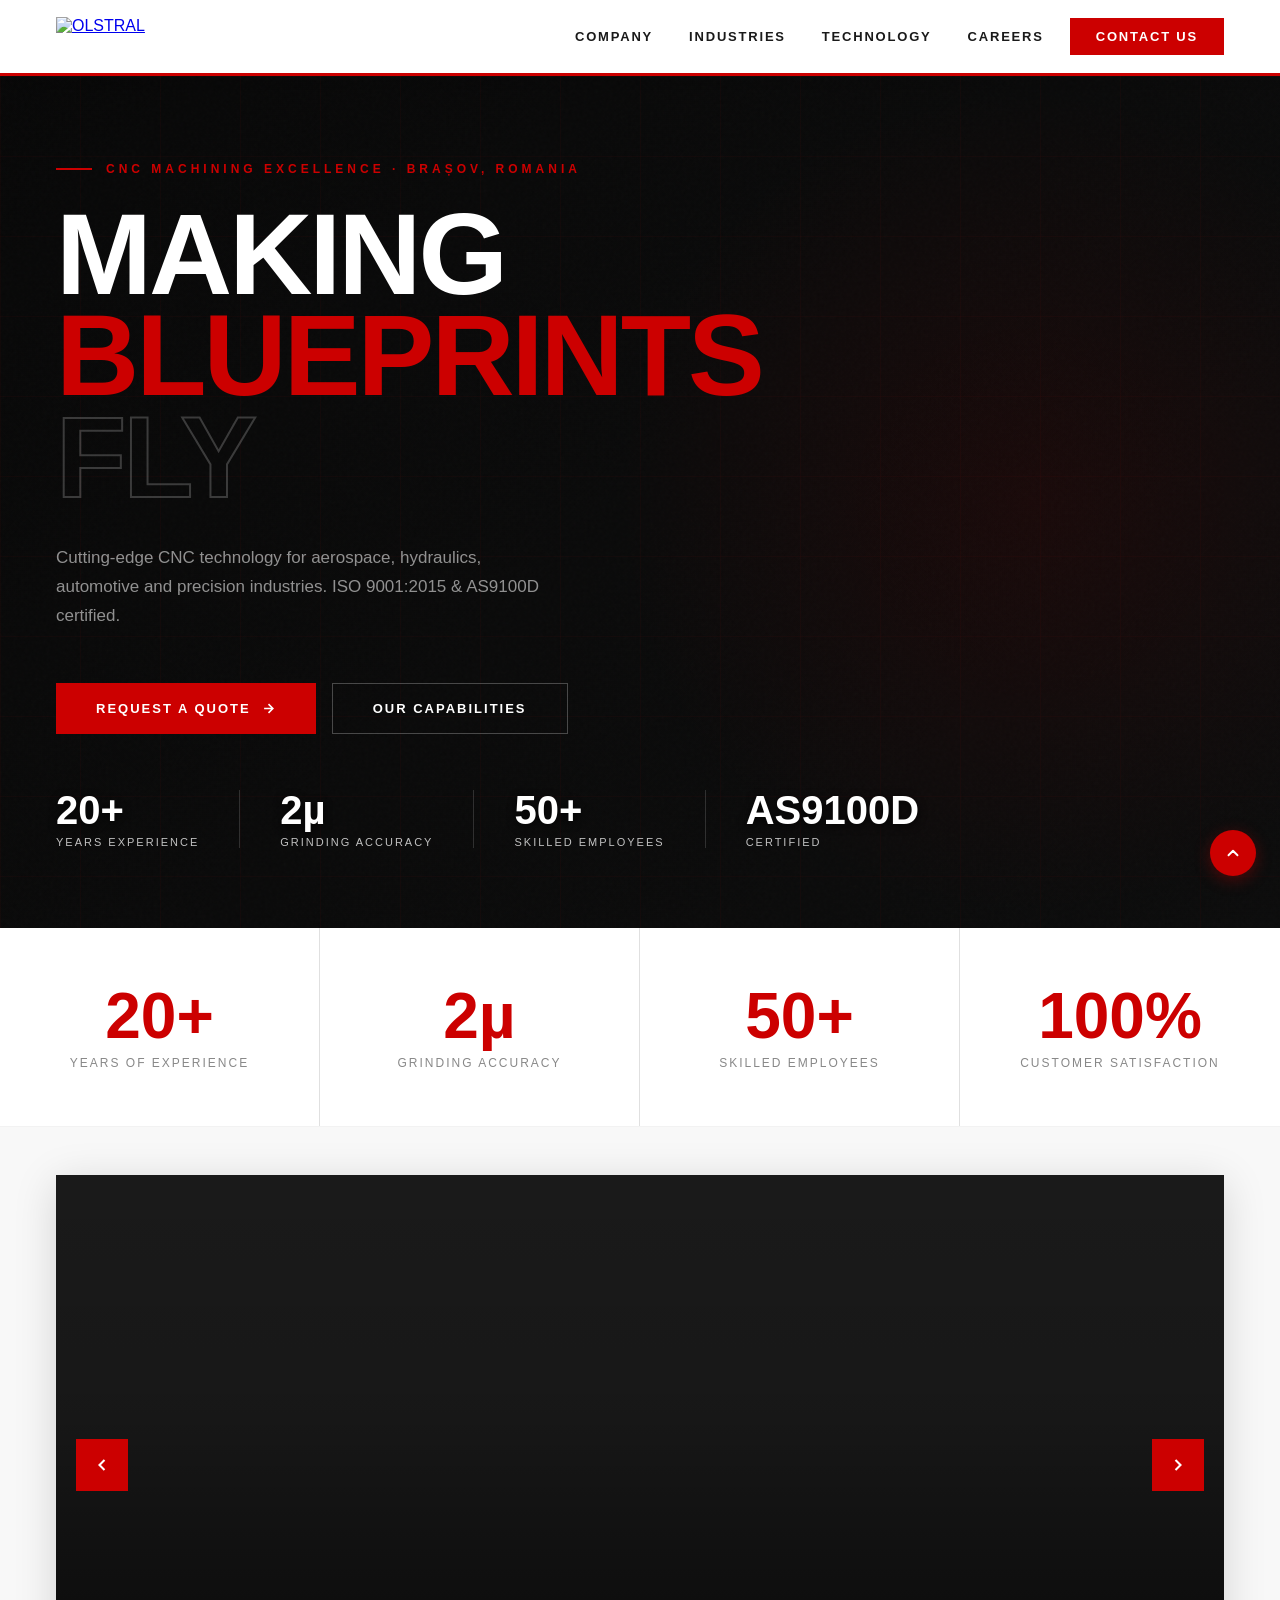
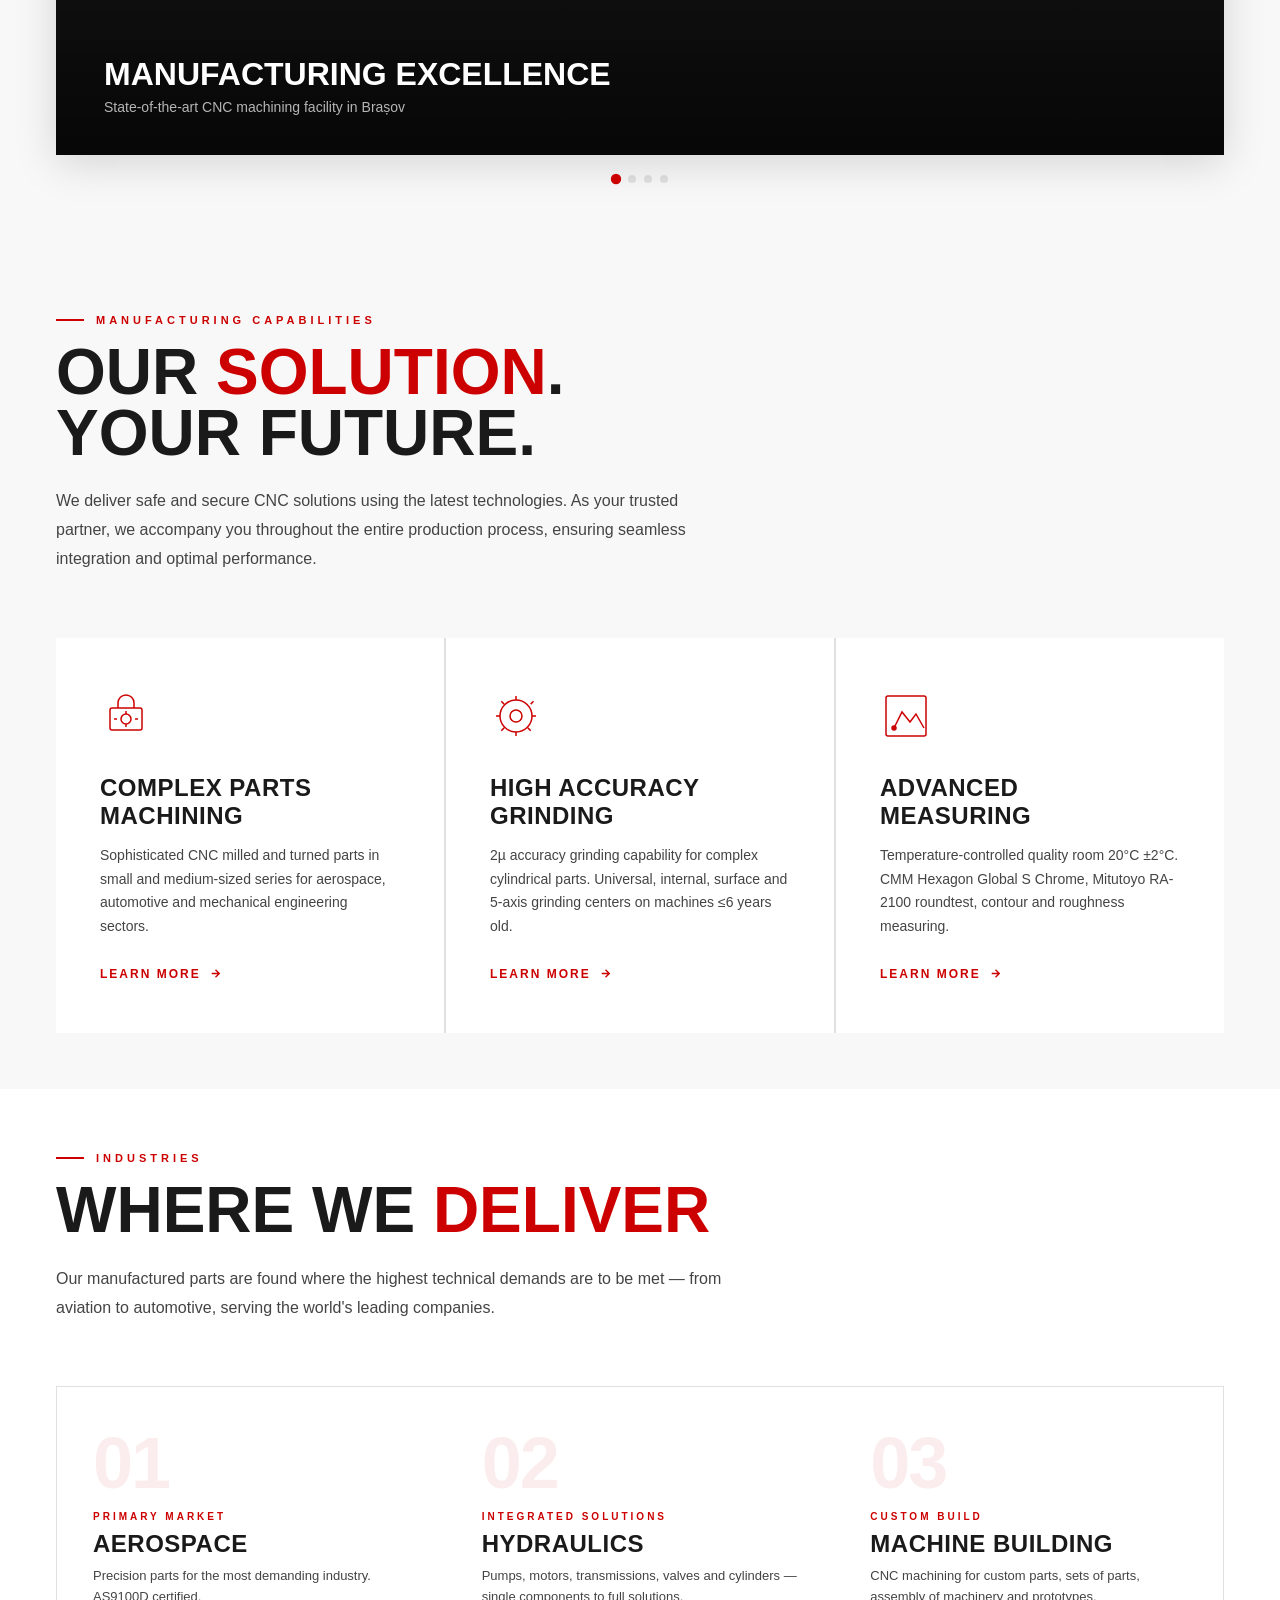
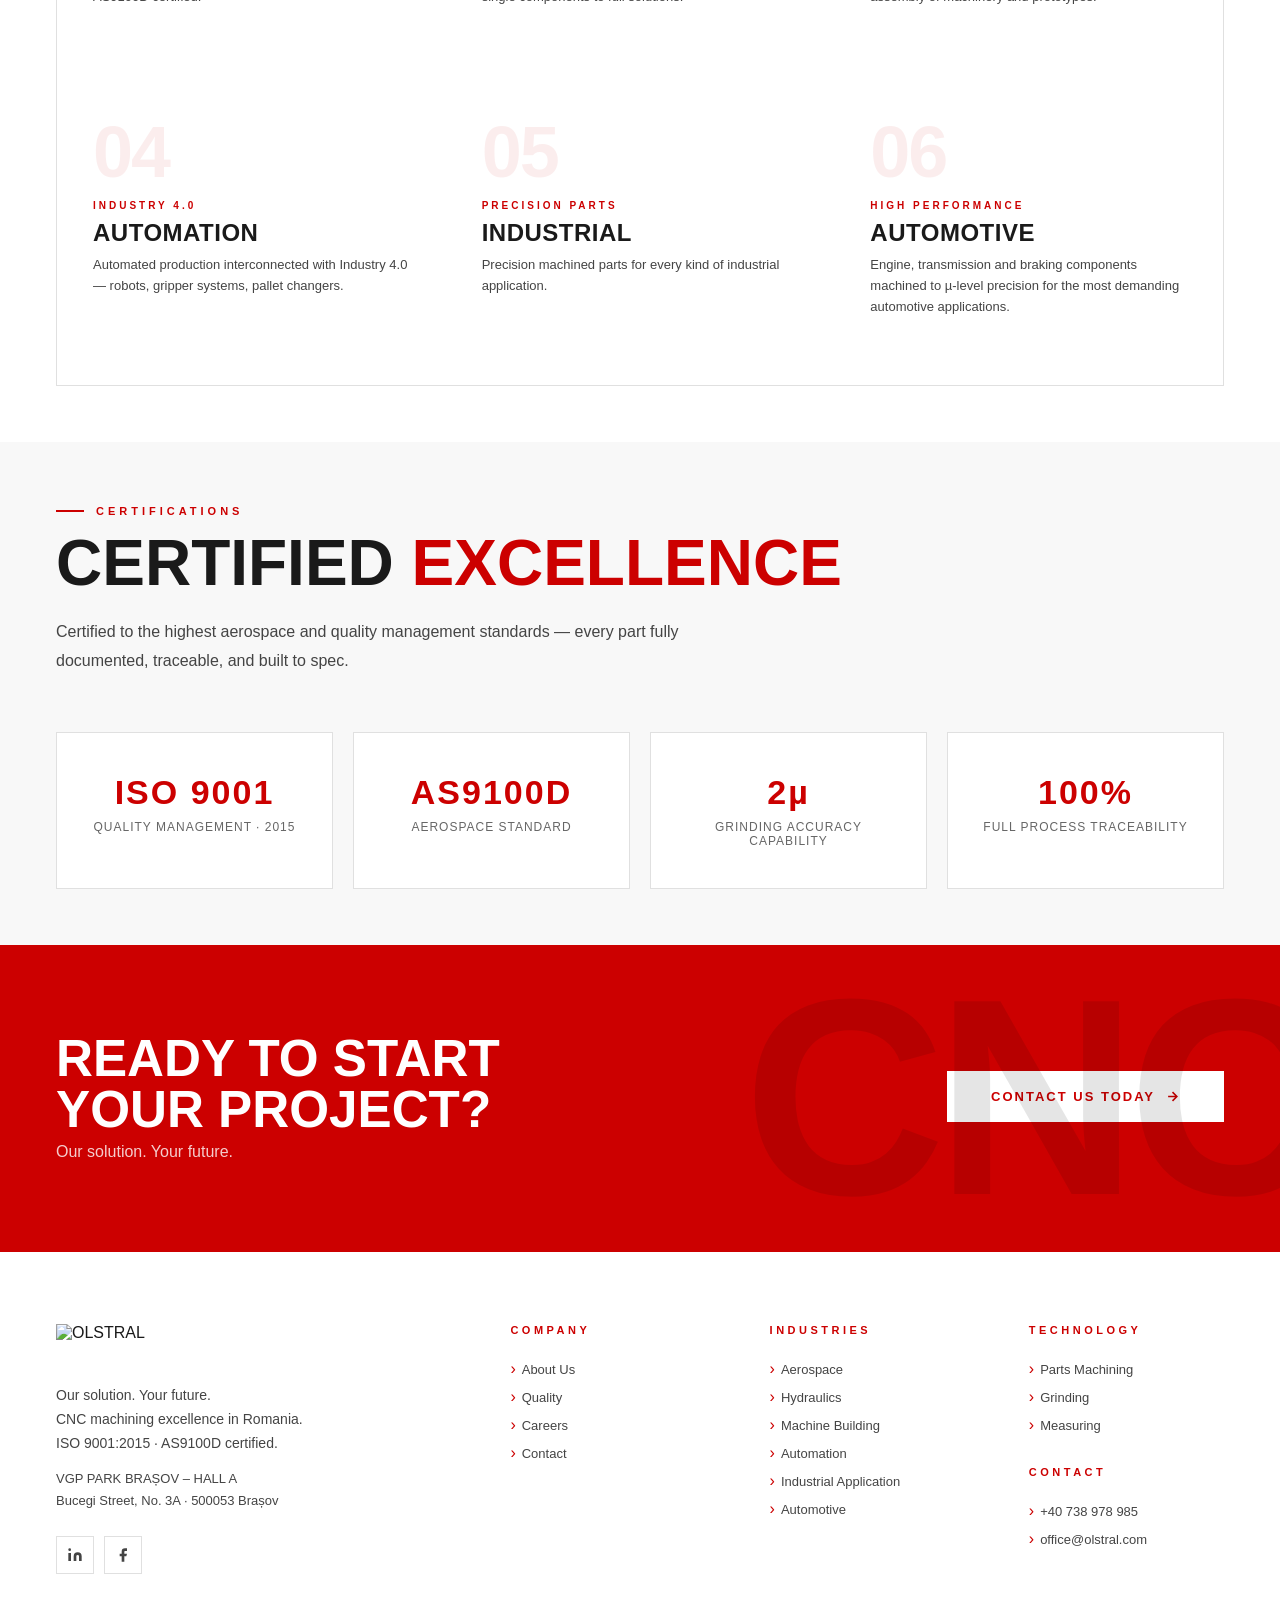
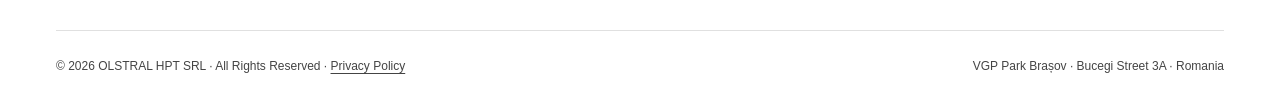
==== commit e65bd98a: "Home button in mobile nav, SEO improvements, updated careers Home button: - Add explicit "Home" as t" ====
--- a/index.html
+++ b/index.html
@@ -17,6 +17,41 @@
 <meta name="twitter:title" content="OLSTRAL – CNC Machining Excellence">
 <meta name="twitter:description" content="Precision CNC machining for aerospace, hydraulics, automotive and industrial sectors. ISO 9001:2015 · AS9100D certified.">
 <link rel="icon" type="image/svg+xml" href="data:image/svg+xml,%3Csvg xmlns='http://www.w3.org/2000/svg' viewBox='0 0 32 32'%3E%3Crect width='32' height='32' rx='4' fill='%23CC0000'/%3E%3Ctext x='16' y='23' text-anchor='middle' font-family='Arial' font-weight='900' font-size='20' fill='white'%3EO%3C/text%3E%3C/svg%3E">
+<script type="application/ld+json">
+{
+  "@context": "https://schema.org",
+  "@type": ["Organization", "LocalBusiness"],
+  "name": "OLSTRAL HPT SRL",
+  "alternateName": "OLSTRAL",
+  "url": "https://olstral.com",
+  "logo": "https://olstral.com/logo.png",
+  "image": "https://olstral.com/logo.png",
+  "description": "Precision CNC machining for aerospace, hydraulics, automotive and industrial sectors. ISO 9001:2015 and AS9100D certified. Based in Brașov, Romania.",
+  "email": "office@olstral.com",
+  "address": {
+    "@type": "PostalAddress",
+    "streetAddress": "VGP Park Brașov – Hall A, Bucegi Street No. 3A",
+    "addressLocality": "Brașov",
+    "postalCode": "500053",
+    "addressCountry": "RO"
+  },
+  "geo": {
+    "@type": "GeoCoordinates",
+    "latitude": 45.6427,
+    "longitude": 25.5887
+  },
+  "areaServed": "Worldwide",
+  "priceRange": "$$",
+  "hasCredential": [
+    { "@type": "EducationalOccupationalCredential", "credentialCategory": "ISO 9001:2015" },
+    { "@type": "EducationalOccupationalCredential", "credentialCategory": "AS9100D" }
+  ],
+  "sameAs": [
+    "https://www.linkedin.com/company/olstral-hpt",
+    "https://www.facebook.com/olstral"
+  ]
+}
+</script>
 <link rel="stylesheet" href="fonts/fonts.css">
 <link rel="stylesheet" href="styles.css?v=1.0">
 </head>
@@ -65,7 +100,9 @@
 
 <div class="nav-mobile" id="mobileNav">
   <div class="nav-mobile-item">
-    <a href="#" onclick="toggleSub(this)">Company <i class="chevron">▾</i></a>
+    <a href="#" onclick="mobileGo('home')">Home</a>
+  </div>
+  <div class="nav-mobile-item">
     <div class="nav-mobile-sub">
       <a href="#" onclick="mobileGo('about')">About Us</a>
       <a href="#" onclick="mobileGo('quality')">Quality</a>
@@ -711,18 +748,36 @@
     <div class="content-section">
       <h2>Open <span>Positions</span></h2>
       <div class="job-card reveal">
-        <h3>Senior Quality Engineer</h3>
-        <p>We're seeking a Senior Quality Engineer to lead quality assurance in production. You'll manage quality control, audits, KPIs, and corrective actions while working with teams and stakeholders to ensure high standards. If you have strong analytical skills and industrial experience, join us!</p>
+        <div class="job-meta"><span class="job-tag">Customer Relations</span><span class="job-type">Full-Time · Brașov</span></div>
+        <h3>Call Center Agent</h3>
+        <p>Be the voice of OLSTRAL. You will handle inbound and outbound calls, respond to customer and partner enquiries, support our sales team with order follow-ups, and ensure every interaction reflects our commitment to quality and professionalism. Romanian and English required; additional languages are a plus.</p>
+        <ul class="feat-list" style="margin-top:12px;margin-bottom:24px;">
+          <li>Excellent verbal communication in Romanian &amp; English</li>
+          <li>Customer-service or call-centre experience preferred</li>
+          <li>Organized, detail-oriented, comfortable with CRM tools</li>
+        </ul>
         <a href="#" class="btn-red" onclick="showPage('contact')" style="font-size:12px;padding:12px 24px;">Apply Now <svg width="12" height="12" viewBox="0 0 24 24" fill="none" stroke="currentColor" stroke-width="2.5"><path d="M5 12h14M12 5l7 7-7 7"/></svg></a>
       </div>
       <div class="job-card reveal reveal-delay-1">
+        <div class="job-meta"><span class="job-tag">Production</span><span class="job-type">Full-Time · Brașov</span></div>
         <h3>CNC Operator</h3>
-        <p>We are seeking a skilled CNC Operator to set up, operate, and maintain CNC machines to produce high-quality parts according to specifications. The ideal candidate should have experience with reading technical drawings, adjusting machine settings, and ensuring precision in production. Responsibilities include monitoring machine performance, conducting quality checks, and troubleshooting issues during the production process.</p>
+        <p>Set up, operate, and monitor CNC machining centres to produce precision parts for aerospace, automotive, and hydraulics clients. You will read technical drawings, make in-process adjustments, perform quality checks, and keep accurate production records in our AS9100D-certified environment.</p>
+        <ul class="feat-list" style="margin-top:12px;margin-bottom:24px;">
+          <li>Experience operating CNC mills or turning centres</li>
+          <li>Ability to read and interpret technical drawings</li>
+          <li>Familiarity with measurement tools (calipers, micrometers)</li>
+        </ul>
         <a href="#" class="btn-red" onclick="showPage('contact')" style="font-size:12px;padding:12px 24px;">Apply Now <svg width="12" height="12" viewBox="0 0 24 24" fill="none" stroke="currentColor" stroke-width="2.5"><path d="M5 12h14M12 5l7 7-7 7"/></svg></a>
       </div>
       <div class="job-card reveal reveal-delay-2">
-        <h3>Tool &amp; Device Coordinator</h3>
-        <p>We are looking for a Tool and Device Coordinator to oversee the management, maintenance, and optimization of tools and devices used in production. You will ensure their availability, proper functioning, and calibration while collaborating with production and maintenance teams to support an efficient and high-quality process. Strong organizational and technical skills required.</p>
+        <div class="job-meta"><span class="job-tag">Maintenance</span><span class="job-type">Full-Time · Brașov</span></div>
+        <h3>Junior Electromechanic</h3>
+        <p>Support installation, preventive maintenance, and repair of CNC machines and production equipment alongside our senior engineering team. A great entry point into precision manufacturing — full on-the-job training provided. Technical high-school diploma in electromechanics or a related field required.</p>
+        <ul class="feat-list" style="margin-top:12px;margin-bottom:24px;">
+          <li>Technical education in electromechanics or electronics</li>
+          <li>Basic understanding of electrical and mechanical systems</li>
+          <li>Willingness to learn — no prior work experience necessary</li>
+        </ul>
         <a href="#" class="btn-red" onclick="showPage('contact')" style="font-size:12px;padding:12px 24px;">Apply Now <svg width="12" height="12" viewBox="0 0 24 24" fill="none" stroke="currentColor" stroke-width="2.5"><path d="M5 12h14M12 5l7 7-7 7"/></svg></a>
       </div>
     </div>
--- a/styles.css
+++ b/styles.css
@@ -388,6 +388,9 @@
   margin-bottom:14px;color:var(--text);
 }
 .job-card p{font-size:15px;color:var(--text-muted);line-height:1.7;margin-bottom:24px;}
+.job-meta{display:flex;align-items:center;gap:10px;margin-bottom:14px;flex-wrap:wrap;}
+.job-tag{background:var(--red);color:#fff;font-family:'Barlow Condensed',sans-serif;font-weight:700;font-size:10px;letter-spacing:1.5px;text-transform:uppercase;padding:3px 10px;}
+.job-type{font-size:12px;letter-spacing:1px;text-transform:uppercase;color:var(--text-light);}
 
 /*  CONTACT  */
 .contact-grid{display:grid;grid-template-columns:1fr 1.4fr;gap:80px;margin-top:64px;}
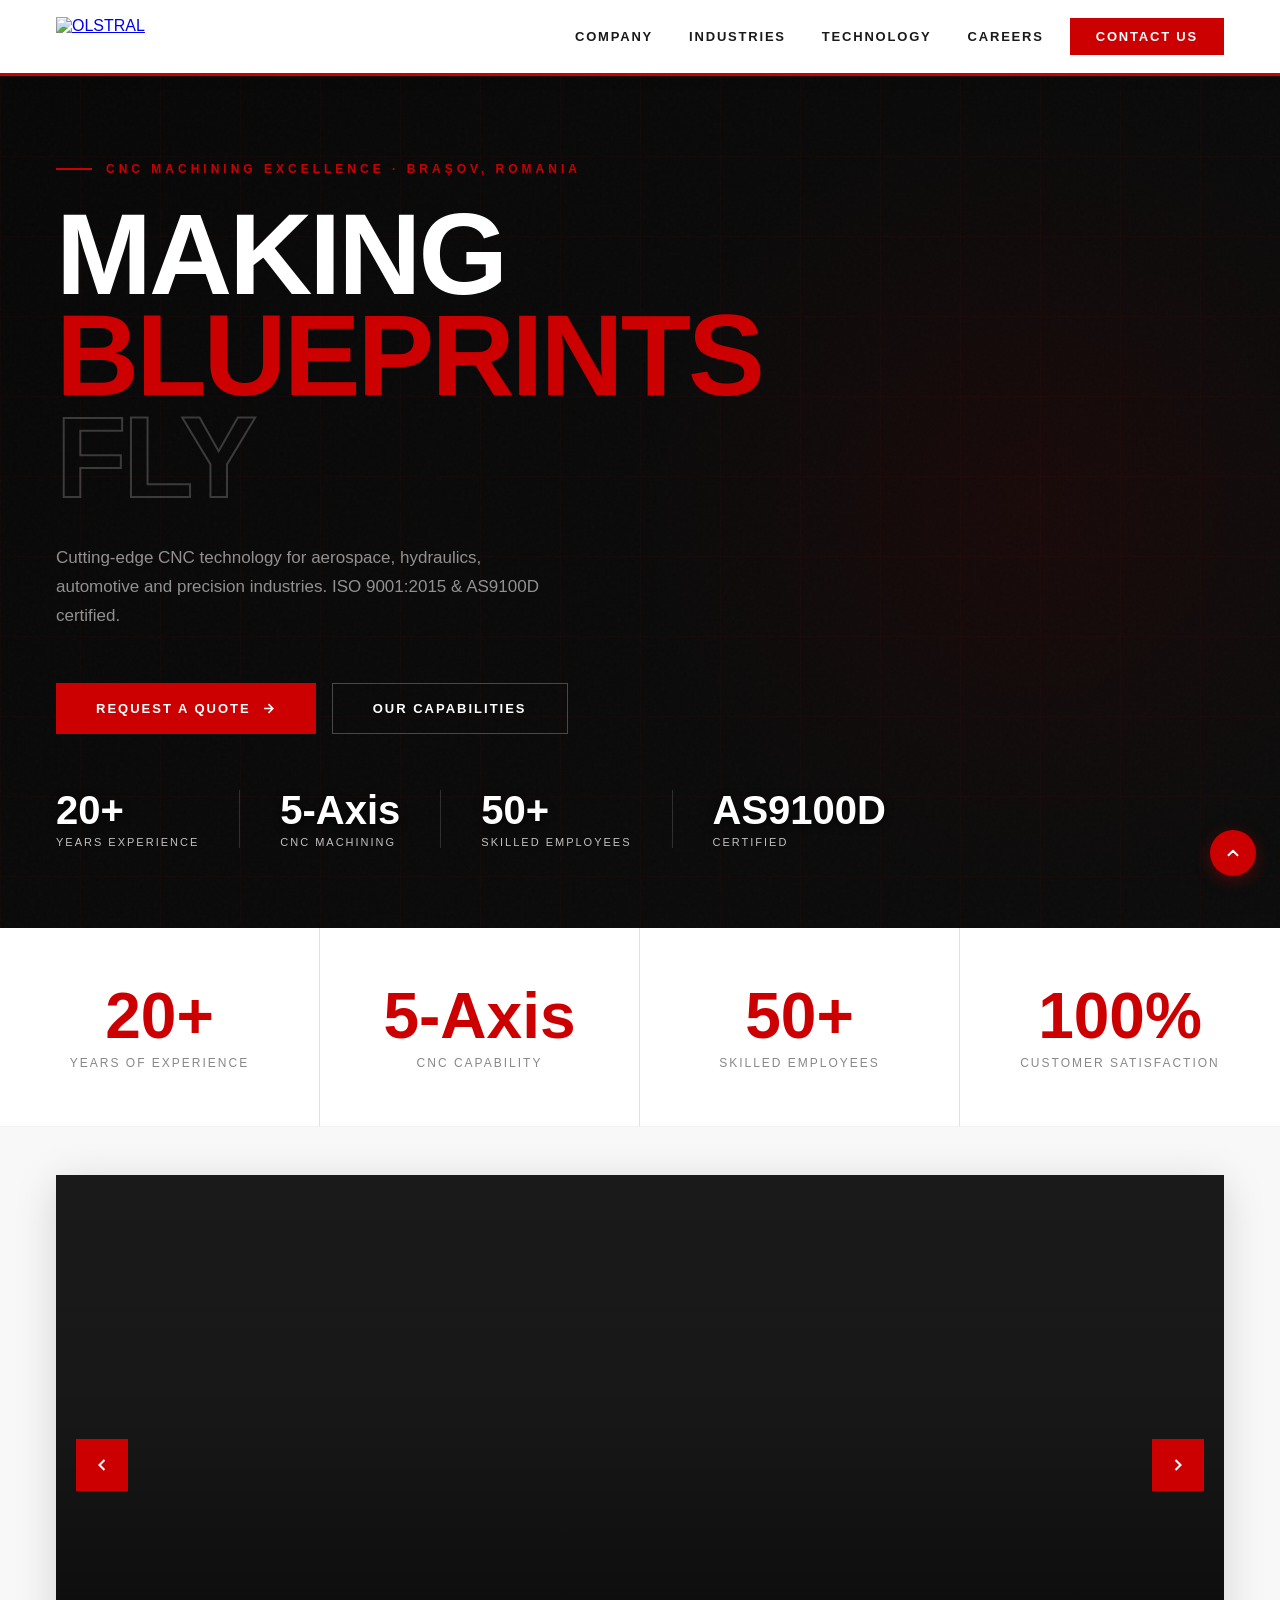
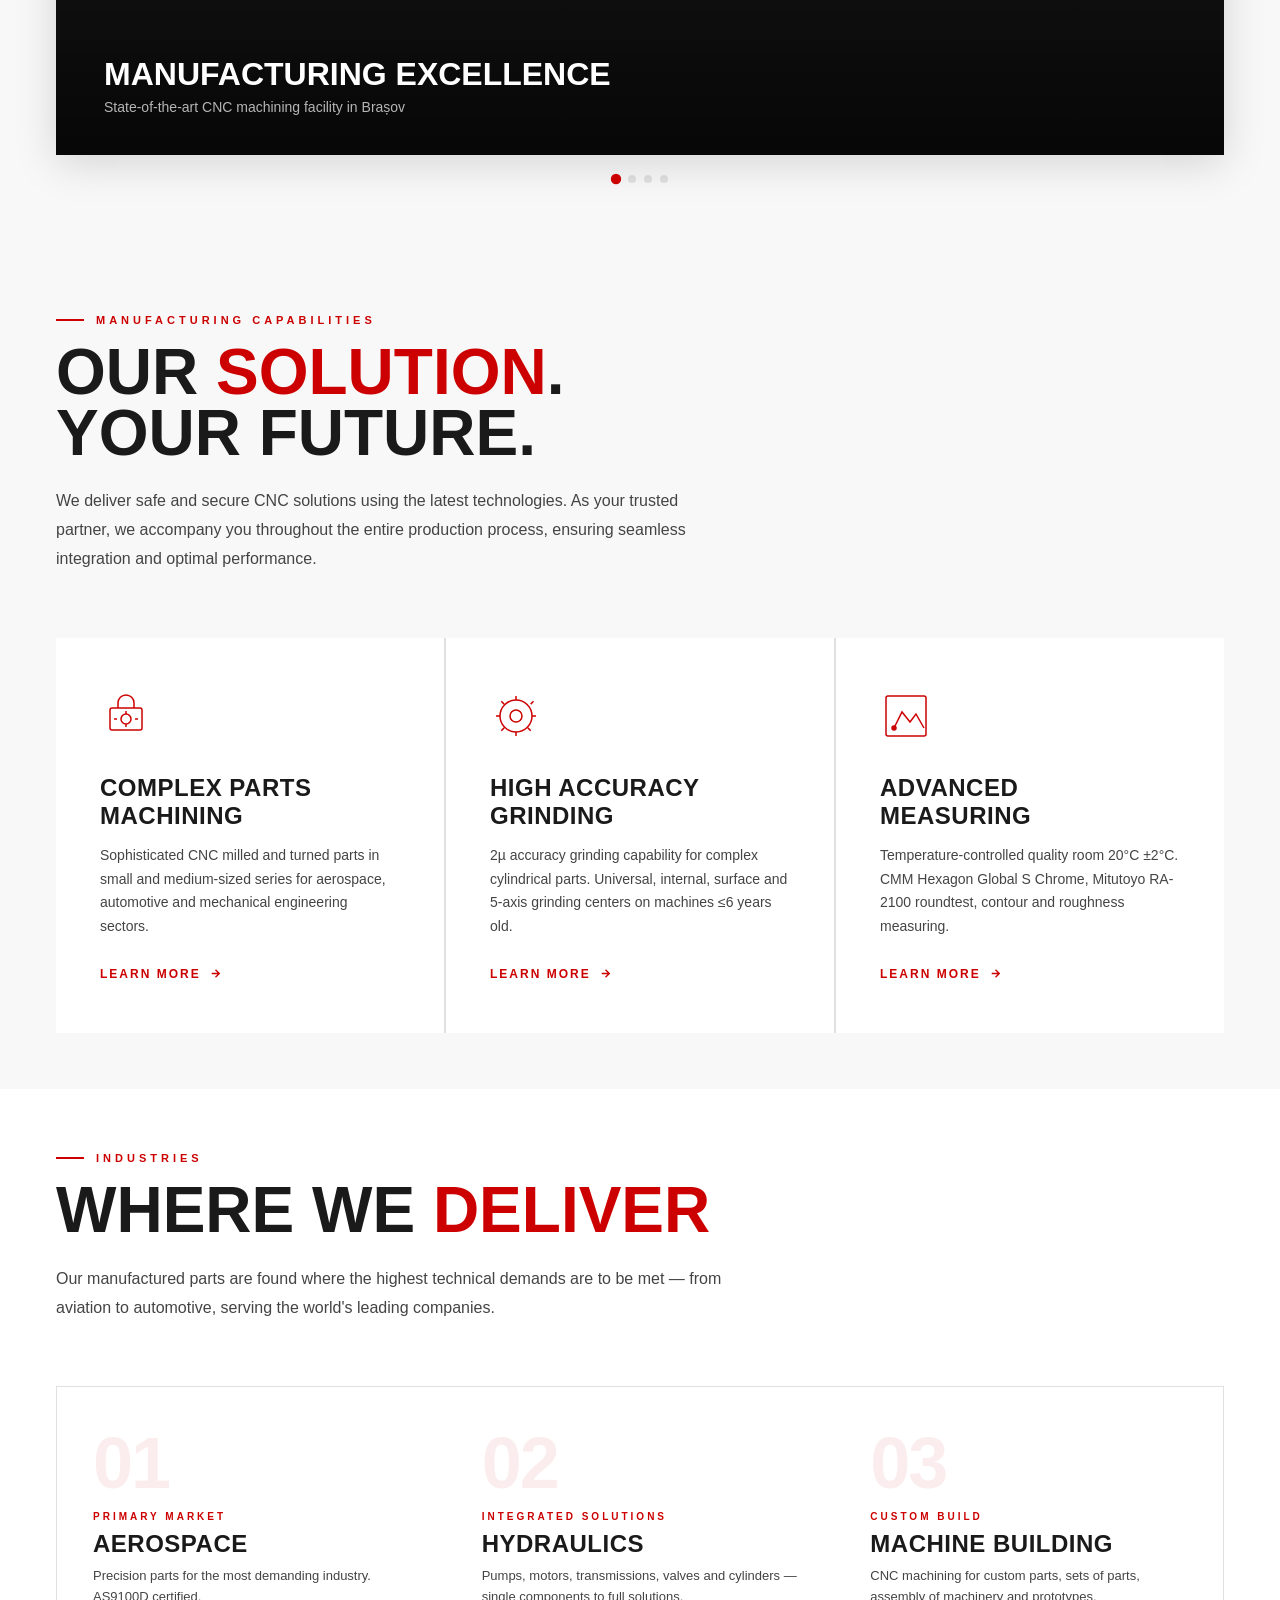
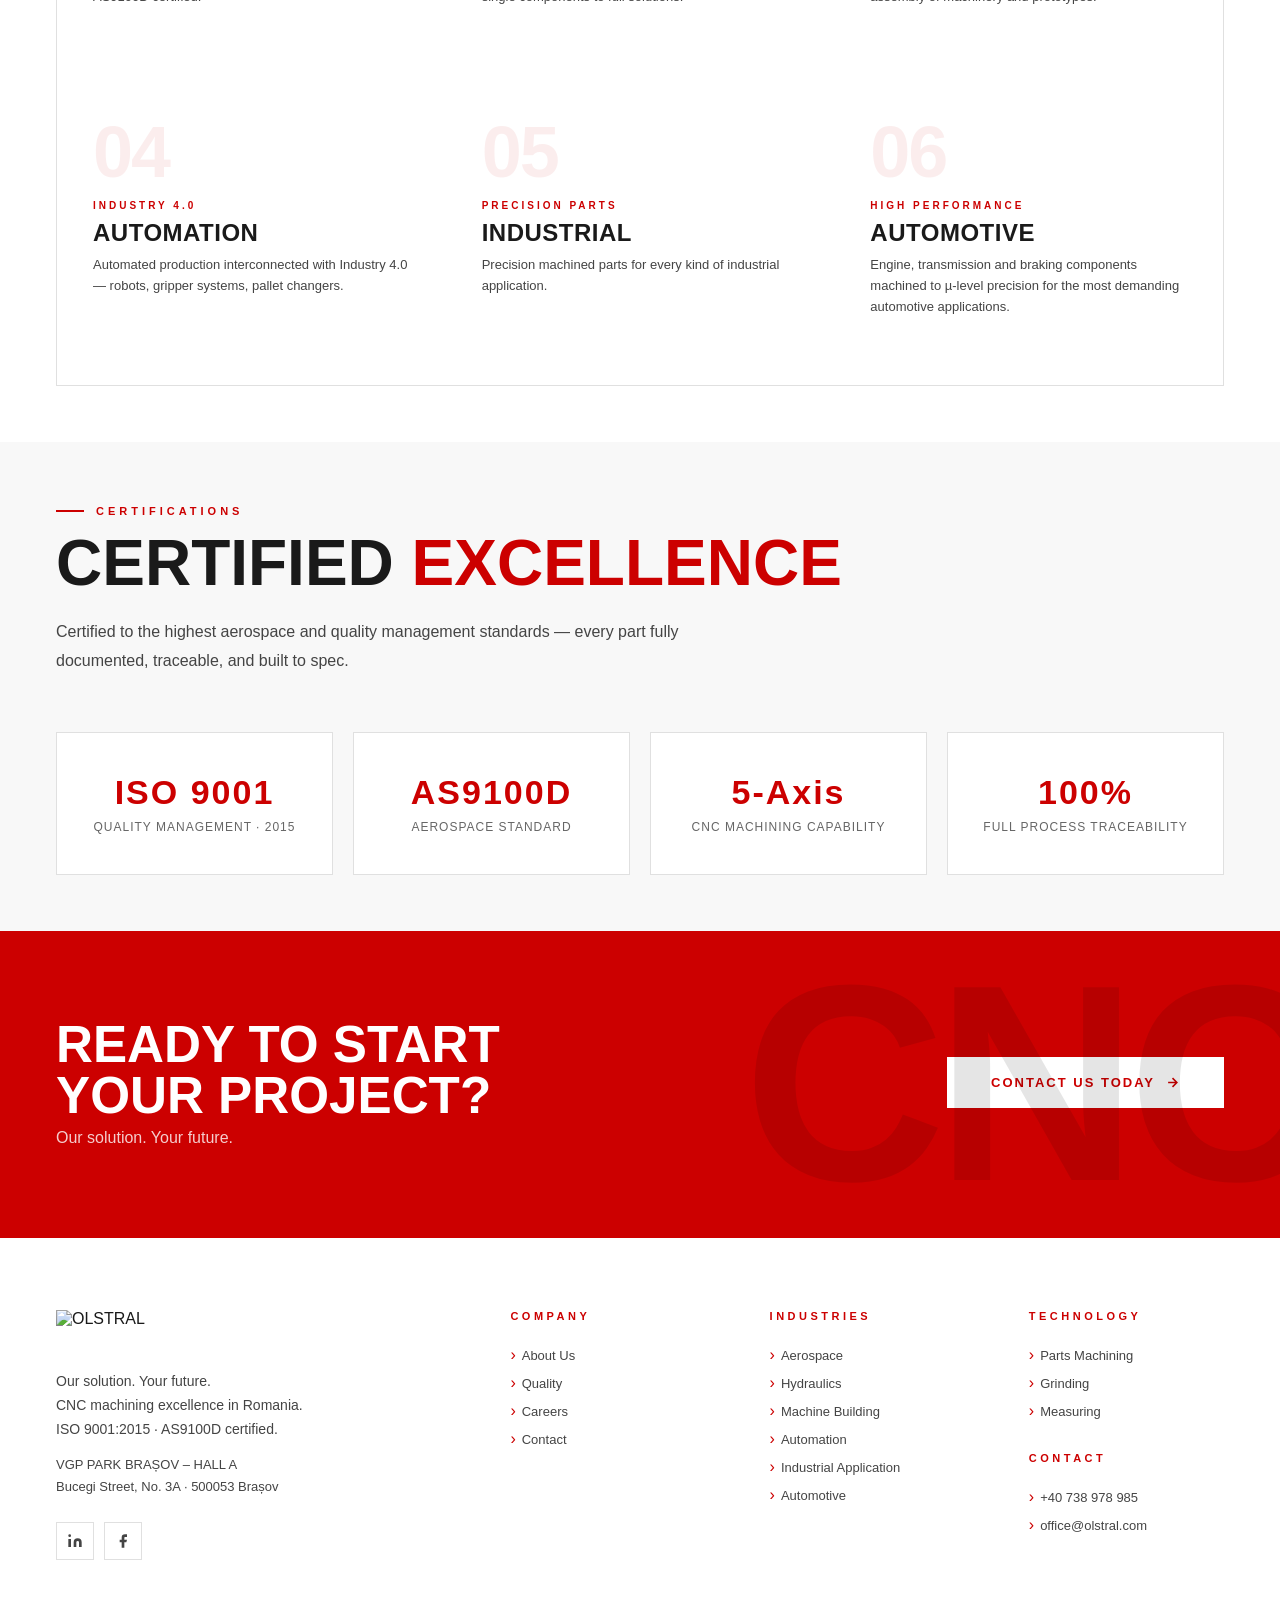
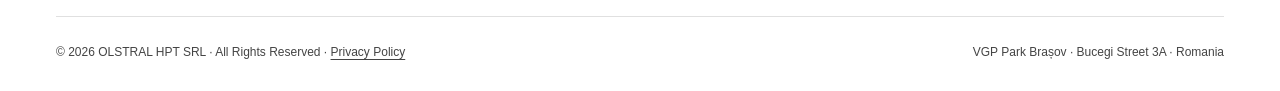
==== commit e4b278bc: "Replace 2µ grinding stat with 5-Axis CNC on home page highlights Swapped the "2µ Grinding Accuracy" " ====
--- a/index.html
+++ b/index.html
@@ -154,7 +154,7 @@
       </div>
       <div class="hero-stats-bar">
         <div class="h-stat"><span class="h-stat-num">20+</span><span class="h-stat-lbl">Years Experience</span></div>
-        <div class="h-stat"><span class="h-stat-num">2µ</span><span class="h-stat-lbl">Grinding Accuracy</span></div>
+        <div class="h-stat"><span class="h-stat-num">5-Axis</span><span class="h-stat-lbl">CNC Machining</span></div>
         <div class="h-stat"><span class="h-stat-num">50+</span><span class="h-stat-lbl">Skilled Employees</span></div>
         <div class="h-stat"><span class="h-stat-num">AS9100D</span><span class="h-stat-lbl">Certified</span></div>
       </div>
@@ -165,7 +165,7 @@
   <div style="border-bottom:1px solid var(--light-gray);">
     <div class="stats-row">
       <div class="stat-box reveal"><span class="stat-num" data-target="20">0</span><span class="stat-lbl">Years of Experience</span></div>
-      <div class="stat-box reveal reveal-delay-1"><span class="stat-num">2µ</span><span class="stat-lbl">Grinding Accuracy</span></div>
+      <div class="stat-box reveal reveal-delay-1"><span class="stat-num">5-Axis</span><span class="stat-lbl">CNC Capability</span></div>
       <div class="stat-box reveal reveal-delay-2"><span class="stat-num" data-target="50">0</span><span class="stat-lbl">Skilled Employees</span></div>
       <div class="stat-box reveal reveal-delay-3"><span class="stat-num">100%</span><span class="stat-lbl">Customer Satisfaction</span></div>
     </div>
@@ -333,7 +333,7 @@
       <div class="certs-grid">
         <div class="cert-card reveal"><span class="cert-name">ISO 9001</span><span class="cert-desc">Quality Management · 2015</span></div>
         <div class="cert-card reveal reveal-delay-1"><span class="cert-name">AS9100D</span><span class="cert-desc">Aerospace Standard</span></div>
-        <div class="cert-card reveal reveal-delay-2"><span class="cert-name">2µ</span><span class="cert-desc">Grinding Accuracy Capability</span></div>
+        <div class="cert-card reveal reveal-delay-2"><span class="cert-name">5-Axis</span><span class="cert-desc">CNC Machining Capability</span></div>
         <div class="cert-card reveal reveal-delay-3"><span class="cert-name">100%</span><span class="cert-desc">Full Process Traceability</span></div>
       </div>
     </div>
@@ -884,6 +884,35 @@
 
       </div>
     </div>
+
+    <!-- Map -->
+    <div class="map-section">
+      <div class="s-label">Location</div>
+      <h2 class="s-title" style="margin-bottom:32px;">Find <span>Us</span></h2>
+      <div class="map-wrap">
+        <div class="map-placeholder" id="mapPlaceholder">
+          <svg class="map-pin-bg" viewBox="0 0 200 200" fill="none" xmlns="http://www.w3.org/2000/svg" aria-hidden="true"><circle cx="100" cy="100" r="100" fill="#f2f2f2"/><path d="M100 40c-22 0-40 18-40 40 0 28 40 80 40 80s40-52 40-80c0-22-18-40-40-40zm0 54a14 14 0 110-28 14 14 0 010 28z" fill="#e0e0e0"/></svg>
+          <div class="map-placeholder-content">
+            <svg width="32" height="32" viewBox="0 0 24 24" fill="none" stroke="var(--red)" stroke-width="2" stroke-linecap="round" stroke-linejoin="round"><path d="M21 10c0 7-9 13-9 13s-9-6-9-13a9 9 0 0118 0z"/><circle cx="12" cy="10" r="3"/></svg>
+            <strong>OLSTRAL HPT SRL</strong>
+            <span>VGP Park Brașov – Hall A<br>Strada Bucegi No. 3A · 500053 Brașov</span>
+            <button class="btn-red" id="mapLoadBtn" onclick="loadMap()" style="margin-top:16px;">
+              <svg width="14" height="14" viewBox="0 0 24 24" fill="none" stroke="currentColor" stroke-width="2.5" style="margin-right:6px;"><rect x="3" y="3" width="18" height="18" rx="2"/><path d="M3 9h18M9 21V9"/></svg>
+              Show on Google Maps
+            </button>
+            <p class="map-consent-note">Loads Google Maps — third-party cookies may apply.</p>
+          </div>
+        </div>
+        <iframe id="mapFrame"
+          title="OLSTRAL location on Google Maps"
+          width="100%" height="100%"
+          style="border:0;display:none;"
+          allowfullscreen
+          loading="lazy"
+          referrerpolicy="no-referrer-when-downgrade">
+        </iframe>
+      </div>
+    </div>
   </div>
 </div>
 
--- a/styles.css
+++ b/styles.css
@@ -730,6 +730,46 @@
 }
 .sector-card:hover .sector-arrow{opacity:1;transform:translateX(0);}
 
+/* ── GOOGLE MAP SECTION ──────────────────────────────────── */
+.map-section{padding:64px 0 80px;}
+.map-wrap{
+  position:relative;width:100%;height:480px;
+  border-radius:4px;overflow:hidden;
+  border:1px solid var(--mid-gray);
+}
+.map-placeholder{
+  position:absolute;inset:0;
+  display:flex;align-items:center;justify-content:center;
+  background:#f4f4f4;
+}
+.map-pin-bg{
+  position:absolute;inset:0;width:100%;height:100%;
+  opacity:0.06;pointer-events:none;
+}
+.map-placeholder-content{
+  position:relative;z-index:1;
+  display:flex;flex-direction:column;align-items:center;
+  gap:10px;text-align:center;padding:32px;
+}
+.map-placeholder-content svg{color:var(--red);}
+.map-placeholder-content strong{
+  font-family:'Barlow Condensed',sans-serif;
+  font-size:20px;font-weight:700;letter-spacing:0.5px;
+}
+.map-placeholder-content span{
+  font-size:14px;color:var(--text-muted);line-height:1.5;
+}
+.map-consent-note{
+  font-size:11px;color:var(--text-light);margin-top:4px;
+}
+#mapFrame{
+  position:absolute;inset:0;width:100%;height:100%;border:0;
+}
+@media(max-width:768px){
+  .map-wrap{height:340px;}
+  .map-section{padding:48px 0 56px;}
+}
+
 /* ── FLOATING ACTION BUTTONS ─────────────────────────────── */
 .fab-wrap{
   position:fixed;bottom:24px;right:24px;z-index:998;
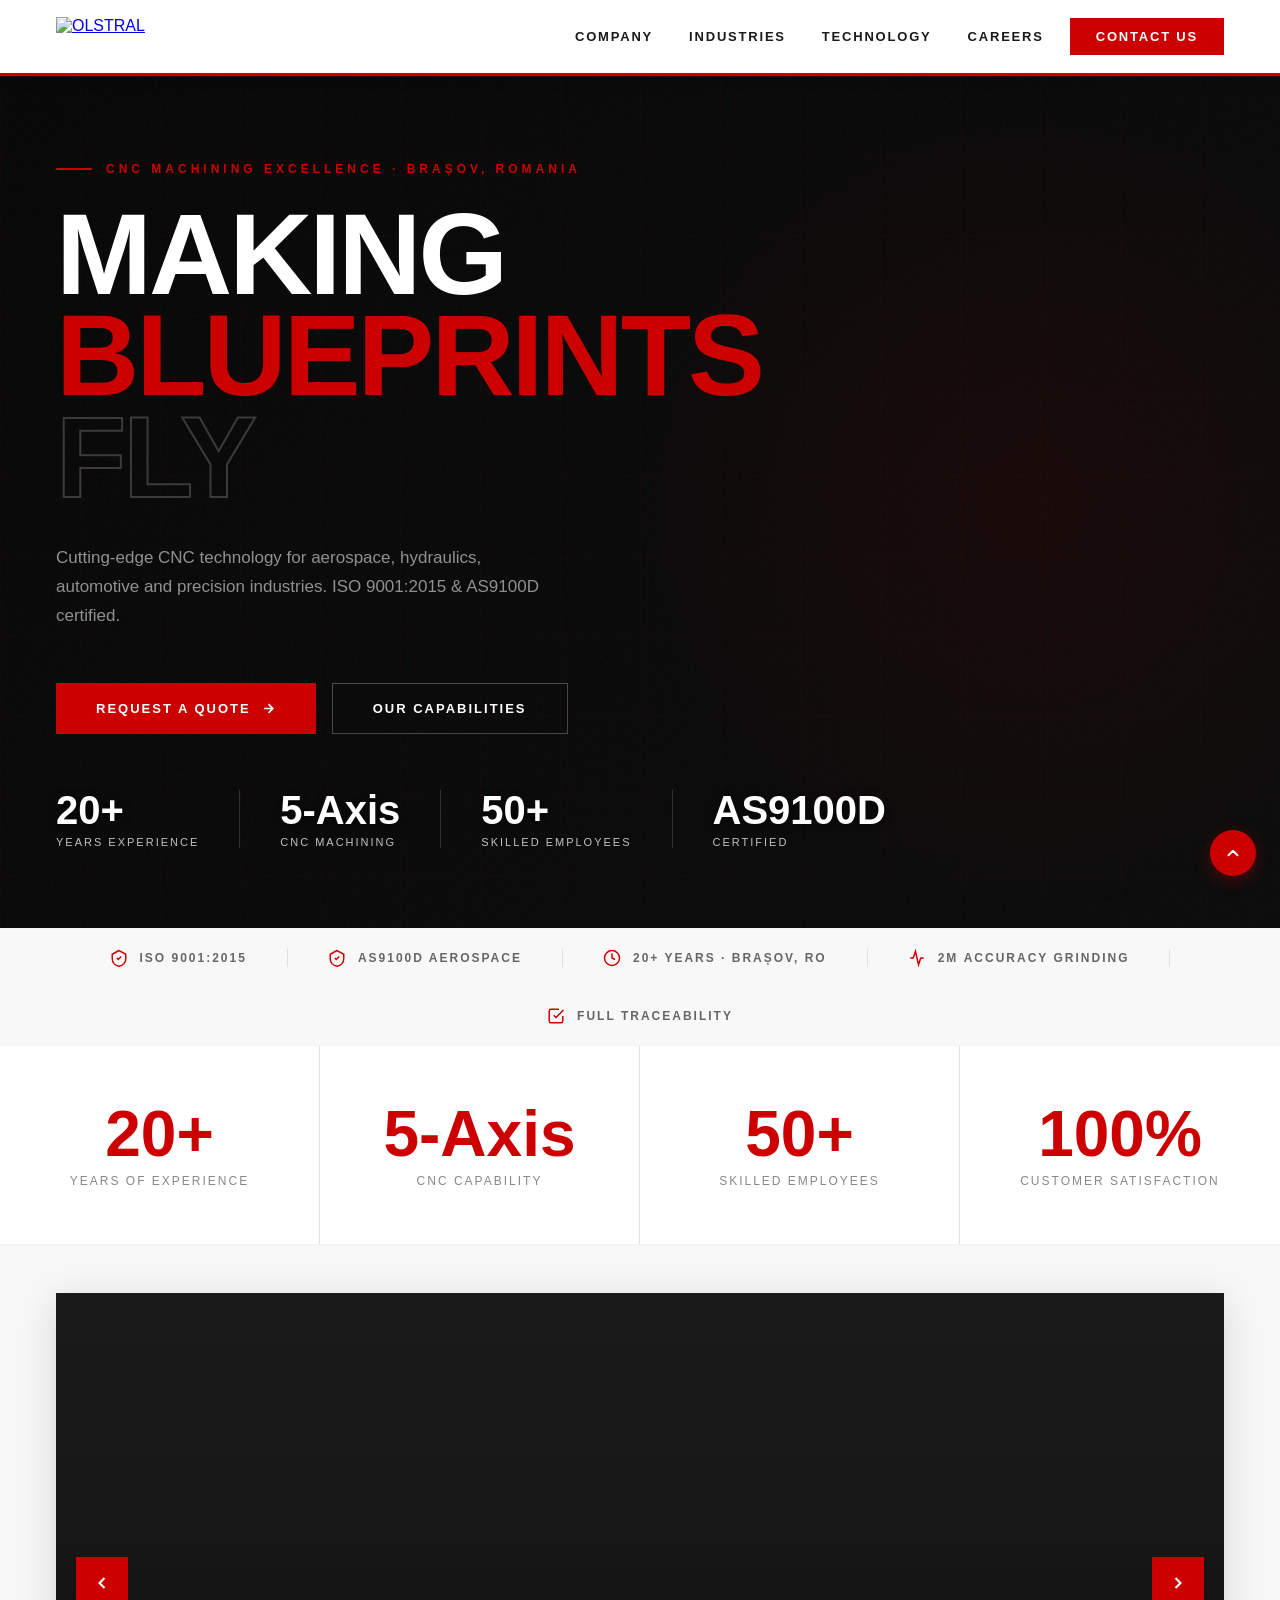
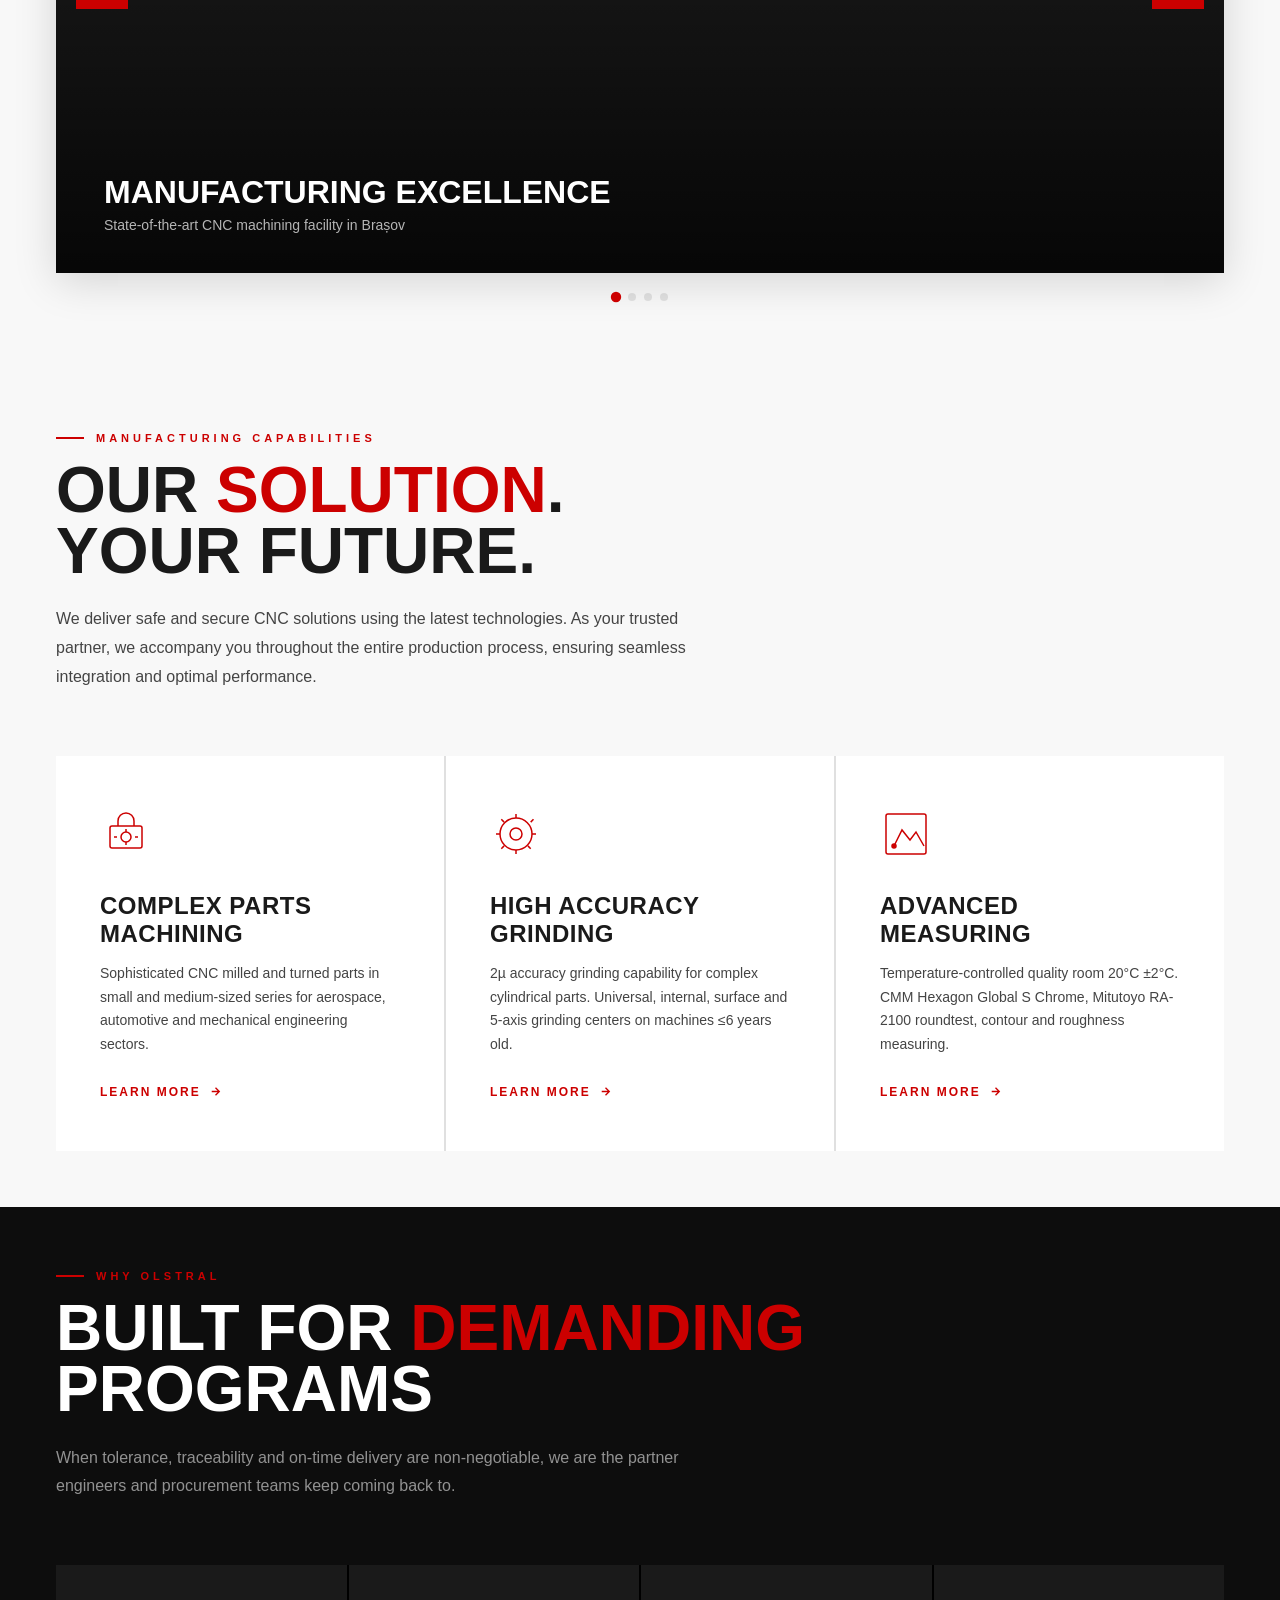
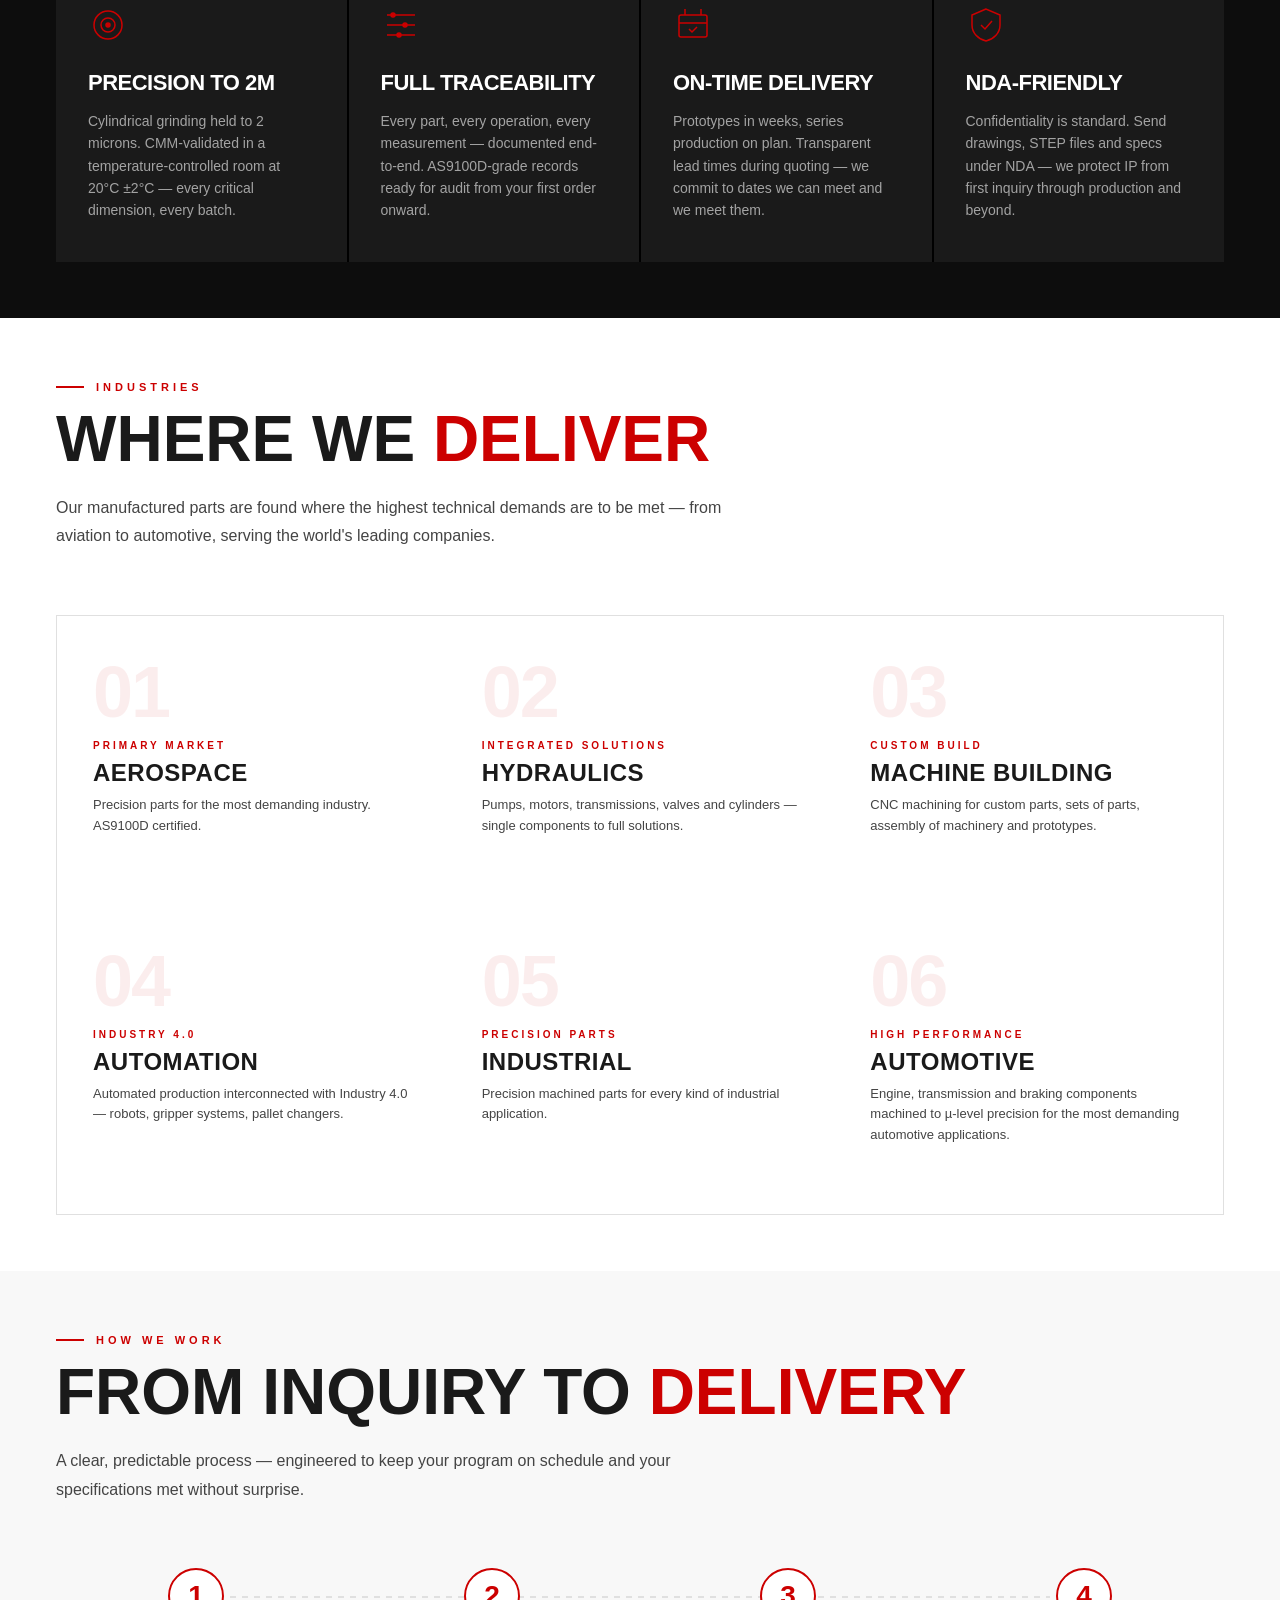
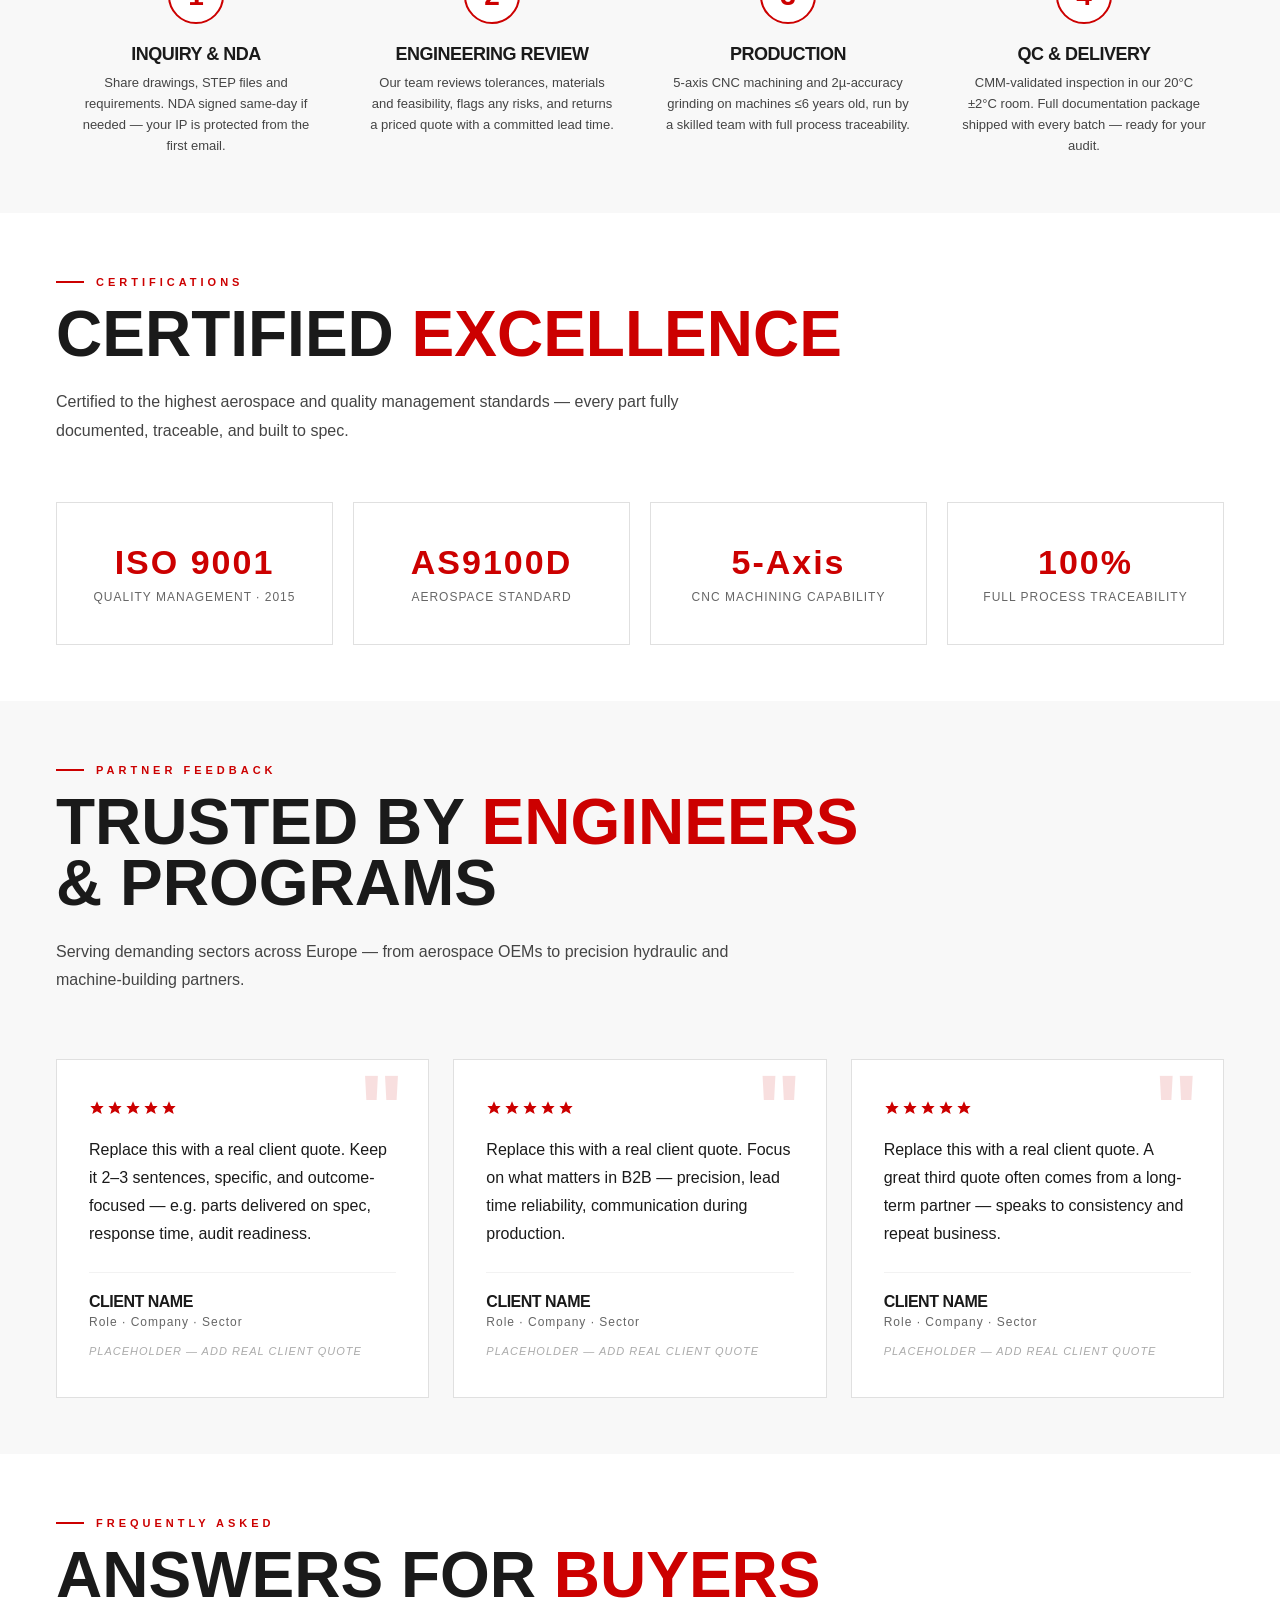
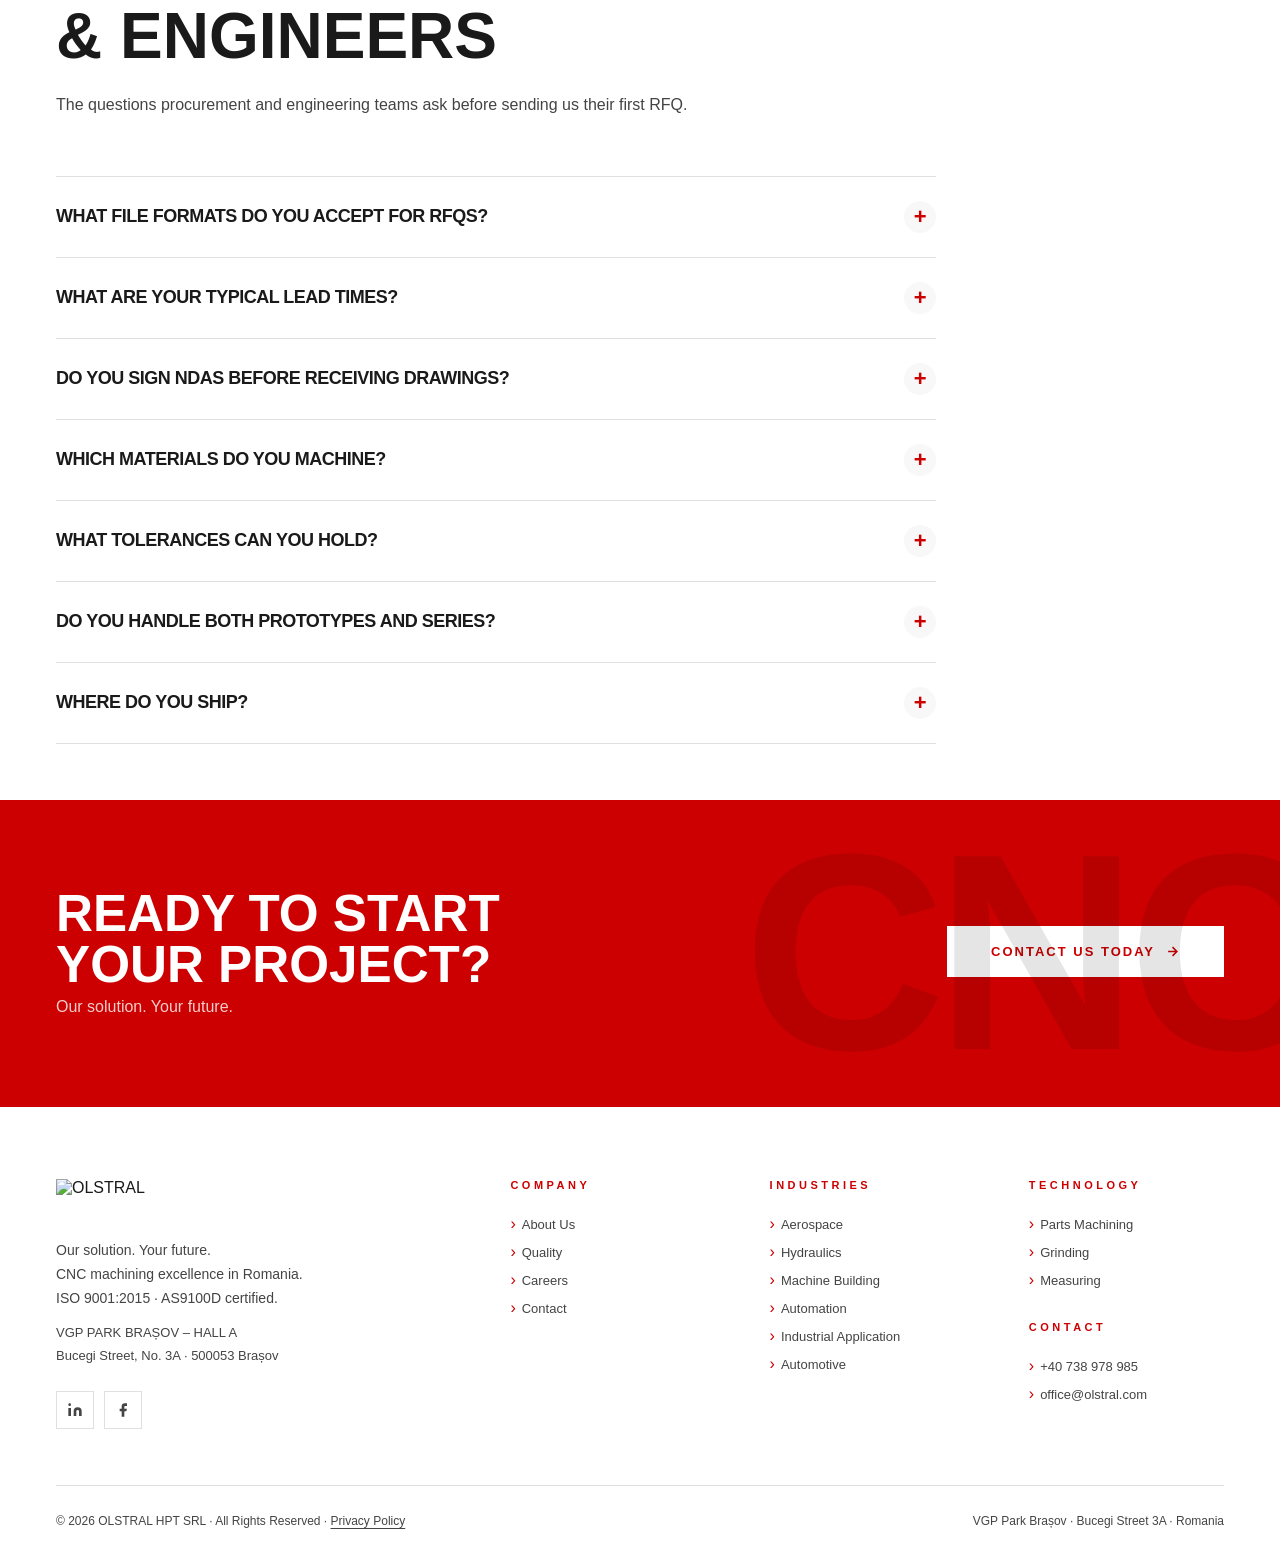
==== commit e22fab93: "Add design system tokens and sales-ready home page sections Design system: - Extend :root with spaci" ====
--- a/index.html
+++ b/index.html
@@ -161,6 +161,36 @@
     </div>
   </section>
 
+  <!-- Trust Strip -->
+  <div class="trust-strip">
+    <div class="trust-inner">
+      <span class="trust-item">
+        <svg width="18" height="18" viewBox="0 0 24 24" fill="none" stroke="currentColor" stroke-width="2"><path d="M12 2L3 7v6c0 5 4 9 9 10 5-1 9-5 9-10V7l-9-5z"/><path d="M9 12l2 2 4-4"/></svg>
+        ISO 9001:2015
+      </span>
+      <span class="trust-divider"></span>
+      <span class="trust-item">
+        <svg width="18" height="18" viewBox="0 0 24 24" fill="none" stroke="currentColor" stroke-width="2"><path d="M12 2L3 7v6c0 5 4 9 9 10 5-1 9-5 9-10V7l-9-5z"/><path d="M9 12l2 2 4-4"/></svg>
+        AS9100D Aerospace
+      </span>
+      <span class="trust-divider"></span>
+      <span class="trust-item">
+        <svg width="18" height="18" viewBox="0 0 24 24" fill="none" stroke="currentColor" stroke-width="2"><circle cx="12" cy="12" r="10"/><path d="M12 6v6l4 2"/></svg>
+        20+ Years · Brașov, RO
+      </span>
+      <span class="trust-divider"></span>
+      <span class="trust-item">
+        <svg width="18" height="18" viewBox="0 0 24 24" fill="none" stroke="currentColor" stroke-width="2"><path d="M3 12h4l3-9 4 18 3-9h4"/></svg>
+        2µ Accuracy Grinding
+      </span>
+      <span class="trust-divider"></span>
+      <span class="trust-item">
+        <svg width="18" height="18" viewBox="0 0 24 24" fill="none" stroke="currentColor" stroke-width="2"><path d="M9 11l3 3L22 4"/><path d="M21 12v7a2 2 0 01-2 2H5a2 2 0 01-2-2V5a2 2 0 012-2h11"/></svg>
+        Full Traceability
+      </span>
+    </div>
+  </div>
+
   <!-- Stats -->
   <div style="border-bottom:1px solid var(--light-gray);">
     <div class="stats-row">
@@ -255,6 +285,37 @@
           <p>Temperature-controlled quality room 20°C ±2°C. CMM Hexagon Global S Chrome, Mitutoyo RA-2100 roundtest, contour and roughness measuring.</p>
           <div class="cap-more">Learn More <svg width="13" height="13" viewBox="0 0 24 24" fill="none" stroke="currentColor" stroke-width="2.5"><path d="M5 12h14M12 5l7 7-7 7"/></svg></div>
         </a>
+      </div>
+    </div>
+  </section>
+
+  <!-- Why Olstral -->
+  <section class="section bg-dark">
+    <div class="s-inner">
+      <div class="s-label">Why Olstral</div>
+      <h2 class="s-title">Built For <span>Demanding</span><br>Programs</h2>
+      <p class="s-text">When tolerance, traceability and on-time delivery are non-negotiable, we are the partner engineers and procurement teams keep coming back to.</p>
+      <div class="values-grid">
+        <div class="value-card reveal">
+          <svg class="value-icon" viewBox="0 0 40 40" fill="none" stroke="currentColor" stroke-width="1.5"><circle cx="20" cy="20" r="14"/><circle cx="20" cy="20" r="7"/><circle cx="20" cy="20" r="2" fill="currentColor"/></svg>
+          <h3>Precision to 2µ</h3>
+          <p>Cylindrical grinding held to 2 microns. CMM-validated in a temperature-controlled room at 20°C ±2°C — every critical dimension, every batch.</p>
+        </div>
+        <div class="value-card reveal reveal-delay-1">
+          <svg class="value-icon" viewBox="0 0 40 40" fill="none" stroke="currentColor" stroke-width="1.5"><path d="M6 10h28M6 20h28M6 30h28"/><circle cx="12" cy="10" r="2" fill="currentColor"/><circle cx="24" cy="20" r="2" fill="currentColor"/><circle cx="18" cy="30" r="2" fill="currentColor"/></svg>
+          <h3>Full Traceability</h3>
+          <p>Every part, every operation, every measurement — documented end-to-end. AS9100D-grade records ready for audit from your first order onward.</p>
+        </div>
+        <div class="value-card reveal reveal-delay-2">
+          <svg class="value-icon" viewBox="0 0 40 40" fill="none" stroke="currentColor" stroke-width="1.5"><rect x="6" y="10" width="28" height="22" rx="2"/><path d="M12 4v6M28 4v6M6 18h28"/><path d="M16 24l3 3 5-5"/></svg>
+          <h3>On-Time Delivery</h3>
+          <p>Prototypes in weeks, series production on plan. Transparent lead times during quoting — we commit to dates we can meet and we meet them.</p>
+        </div>
+        <div class="value-card reveal reveal-delay-3">
+          <svg class="value-icon" viewBox="0 0 40 40" fill="none" stroke="currentColor" stroke-width="1.5"><path d="M20 4L6 10v10c0 8 6 14 14 16 8-2 14-8 14-16V10L20 4z"/><path d="M15 20l4 4 7-8"/></svg>
+          <h3>NDA-Friendly</h3>
+          <p>Confidentiality is standard. Send drawings, STEP files and specs under NDA — we protect IP from first inquiry through production and beyond.</p>
+        </div>
       </div>
     </div>
   </section>
@@ -324,8 +385,39 @@
       </div>
   </section>
 
+  <!-- Process -->
+  <section class="section bg-light">
+    <div class="s-inner">
+      <div class="s-label">How We Work</div>
+      <h2 class="s-title">From Inquiry to <span>Delivery</span></h2>
+      <p class="s-text">A clear, predictable process — engineered to keep your program on schedule and your specifications met without surprise.</p>
+      <div class="process">
+        <div class="process-step reveal">
+          <div class="step-circle">1</div>
+          <h3 class="step-title">Inquiry &amp; NDA</h3>
+          <p class="step-desc">Share drawings, STEP files and requirements. NDA signed same-day if needed — your IP is protected from the first email.</p>
+        </div>
+        <div class="process-step reveal reveal-delay-1">
+          <div class="step-circle">2</div>
+          <h3 class="step-title">Engineering Review</h3>
+          <p class="step-desc">Our team reviews tolerances, materials and feasibility, flags any risks, and returns a priced quote with a committed lead time.</p>
+        </div>
+        <div class="process-step reveal reveal-delay-2">
+          <div class="step-circle">3</div>
+          <h3 class="step-title">Production</h3>
+          <p class="step-desc">5-axis CNC machining and 2µ-accuracy grinding on machines ≤6 years old, run by a skilled team with full process traceability.</p>
+        </div>
+        <div class="process-step reveal reveal-delay-3">
+          <div class="step-circle">4</div>
+          <h3 class="step-title">QC &amp; Delivery</h3>
+          <p class="step-desc">CMM-validated inspection in our 20°C ±2°C room. Full documentation package shipped with every batch — ready for your audit.</p>
+        </div>
+      </div>
+    </div>
+  </section>
+
   <!-- Certifications -->
-  <section class="section bg-light">
+  <section class="section">
     <div class="s-inner">
       <div class="s-label">Certifications</div>
       <h2 class="s-title">Certified <span>Excellence</span></h2>
@@ -335,6 +427,154 @@
         <div class="cert-card reveal reveal-delay-1"><span class="cert-name">AS9100D</span><span class="cert-desc">Aerospace Standard</span></div>
         <div class="cert-card reveal reveal-delay-2"><span class="cert-name">5-Axis</span><span class="cert-desc">CNC Machining Capability</span></div>
         <div class="cert-card reveal reveal-delay-3"><span class="cert-name">100%</span><span class="cert-desc">Full Process Traceability</span></div>
+      </div>
+    </div>
+  </section>
+
+  <!-- Testimonials -->
+  <section class="section bg-light">
+    <div class="s-inner">
+      <div class="s-label">Partner Feedback</div>
+      <h2 class="s-title">Trusted By <span>Engineers</span><br>&amp; Programs</h2>
+      <p class="s-text">Serving demanding sectors across Europe — from aerospace OEMs to precision hydraulic and machine-building partners.</p>
+      <div class="testimonials-grid">
+
+        <!-- TESTIMONIAL 1 — REPLACE WITH REAL CLIENT QUOTE -->
+        <div class="t-card reveal">
+          <span class="t-quote-mark">"</span>
+          <div class="t-stars" aria-label="5 star rating">
+            <svg width="16" height="16" viewBox="0 0 24 24" fill="currentColor"><polygon points="12,2 15,9 22,9 17,14 19,21 12,17 5,21 7,14 2,9 9,9"/></svg>
+            <svg width="16" height="16" viewBox="0 0 24 24" fill="currentColor"><polygon points="12,2 15,9 22,9 17,14 19,21 12,17 5,21 7,14 2,9 9,9"/></svg>
+            <svg width="16" height="16" viewBox="0 0 24 24" fill="currentColor"><polygon points="12,2 15,9 22,9 17,14 19,21 12,17 5,21 7,14 2,9 9,9"/></svg>
+            <svg width="16" height="16" viewBox="0 0 24 24" fill="currentColor"><polygon points="12,2 15,9 22,9 17,14 19,21 12,17 5,21 7,14 2,9 9,9"/></svg>
+            <svg width="16" height="16" viewBox="0 0 24 24" fill="currentColor"><polygon points="12,2 15,9 22,9 17,14 19,21 12,17 5,21 7,14 2,9 9,9"/></svg>
+          </div>
+          <p class="t-quote">Replace this with a real client quote. Keep it 2–3 sentences, specific, and outcome-focused — e.g. parts delivered on spec, response time, audit readiness.</p>
+          <div class="t-attr">
+            <span class="t-name">Client Name</span>
+            <span class="t-role">Role · Company · Sector</span>
+          </div>
+          <span class="t-placeholder-note">Placeholder — add real client quote</span>
+        </div>
+
+        <!-- TESTIMONIAL 2 — REPLACE WITH REAL CLIENT QUOTE -->
+        <div class="t-card reveal reveal-delay-1">
+          <span class="t-quote-mark">"</span>
+          <div class="t-stars" aria-label="5 star rating">
+            <svg width="16" height="16" viewBox="0 0 24 24" fill="currentColor"><polygon points="12,2 15,9 22,9 17,14 19,21 12,17 5,21 7,14 2,9 9,9"/></svg>
+            <svg width="16" height="16" viewBox="0 0 24 24" fill="currentColor"><polygon points="12,2 15,9 22,9 17,14 19,21 12,17 5,21 7,14 2,9 9,9"/></svg>
+            <svg width="16" height="16" viewBox="0 0 24 24" fill="currentColor"><polygon points="12,2 15,9 22,9 17,14 19,21 12,17 5,21 7,14 2,9 9,9"/></svg>
+            <svg width="16" height="16" viewBox="0 0 24 24" fill="currentColor"><polygon points="12,2 15,9 22,9 17,14 19,21 12,17 5,21 7,14 2,9 9,9"/></svg>
+            <svg width="16" height="16" viewBox="0 0 24 24" fill="currentColor"><polygon points="12,2 15,9 22,9 17,14 19,21 12,17 5,21 7,14 2,9 9,9"/></svg>
+          </div>
+          <p class="t-quote">Replace this with a real client quote. Focus on what matters in B2B — precision, lead time reliability, communication during production.</p>
+          <div class="t-attr">
+            <span class="t-name">Client Name</span>
+            <span class="t-role">Role · Company · Sector</span>
+          </div>
+          <span class="t-placeholder-note">Placeholder — add real client quote</span>
+        </div>
+
+        <!-- TESTIMONIAL 3 — REPLACE WITH REAL CLIENT QUOTE -->
+        <div class="t-card reveal reveal-delay-2">
+          <span class="t-quote-mark">"</span>
+          <div class="t-stars" aria-label="5 star rating">
+            <svg width="16" height="16" viewBox="0 0 24 24" fill="currentColor"><polygon points="12,2 15,9 22,9 17,14 19,21 12,17 5,21 7,14 2,9 9,9"/></svg>
+            <svg width="16" height="16" viewBox="0 0 24 24" fill="currentColor"><polygon points="12,2 15,9 22,9 17,14 19,21 12,17 5,21 7,14 2,9 9,9"/></svg>
+            <svg width="16" height="16" viewBox="0 0 24 24" fill="currentColor"><polygon points="12,2 15,9 22,9 17,14 19,21 12,17 5,21 7,14 2,9 9,9"/></svg>
+            <svg width="16" height="16" viewBox="0 0 24 24" fill="currentColor"><polygon points="12,2 15,9 22,9 17,14 19,21 12,17 5,21 7,14 2,9 9,9"/></svg>
+            <svg width="16" height="16" viewBox="0 0 24 24" fill="currentColor"><polygon points="12,2 15,9 22,9 17,14 19,21 12,17 5,21 7,14 2,9 9,9"/></svg>
+          </div>
+          <p class="t-quote">Replace this with a real client quote. A great third quote often comes from a long-term partner — speaks to consistency and repeat business.</p>
+          <div class="t-attr">
+            <span class="t-name">Client Name</span>
+            <span class="t-role">Role · Company · Sector</span>
+          </div>
+          <span class="t-placeholder-note">Placeholder — add real client quote</span>
+        </div>
+
+      </div>
+    </div>
+  </section>
+
+  <!-- FAQ -->
+  <section class="section">
+    <div class="s-inner">
+      <div class="s-label">Frequently Asked</div>
+      <h2 class="s-title">Answers for <span>Buyers</span><br>&amp; Engineers</h2>
+      <p class="s-text">The questions procurement and engineering teams ask before sending us their first RFQ.</p>
+      <div class="faq-list">
+
+        <div class="faq-item">
+          <button class="faq-q" onclick="toggleFaq(this)" aria-expanded="false">
+            <span>What file formats do you accept for RFQs?</span>
+            <span class="faq-q-icon" aria-hidden="true">+</span>
+          </button>
+          <div class="faq-a"><div class="faq-a-inner">
+            We work from STEP, IGES, Parasolid and native CAD formats (SolidWorks, Inventor, Creo, CATIA). 2D drawings as PDF or DWG with GD&amp;T are ideal for quoting. If you only have a sample part, we can reverse-engineer with our CMM.
+          </div></div>
+        </div>
+
+        <div class="faq-item">
+          <button class="faq-q" onclick="toggleFaq(this)" aria-expanded="false">
+            <span>What are your typical lead times?</span>
+            <span class="faq-q-icon" aria-hidden="true">+</span>
+          </button>
+          <div class="faq-a"><div class="faq-a-inner">
+            Prototypes and first-article runs typically 2–4 weeks depending on complexity and material availability. Series production is scheduled on a committed date during quoting — we commit only to dates we can meet.
+          </div></div>
+        </div>
+
+        <div class="faq-item">
+          <button class="faq-q" onclick="toggleFaq(this)" aria-expanded="false">
+            <span>Do you sign NDAs before receiving drawings?</span>
+            <span class="faq-q-icon" aria-hidden="true">+</span>
+          </button>
+          <div class="faq-a"><div class="faq-a-inner">
+            Yes — mutual NDAs are standard and usually signed same-day. We also accept your company's NDA template. IP protection is part of our quality system, not an add-on.
+          </div></div>
+        </div>
+
+        <div class="faq-item">
+          <button class="faq-q" onclick="toggleFaq(this)" aria-expanded="false">
+            <span>Which materials do you machine?</span>
+            <span class="faq-q-icon" aria-hidden="true">+</span>
+          </button>
+          <div class="faq-a"><div class="faq-a-inner">
+            Aluminum alloys, stainless and tool steels, titanium, Inconel and other superalloys, brass, bronze, and engineered plastics. Material certificates (3.1 / 3.2) provided on request with full traceability to heat/lot number.
+          </div></div>
+        </div>
+
+        <div class="faq-item">
+          <button class="faq-q" onclick="toggleFaq(this)" aria-expanded="false">
+            <span>What tolerances can you hold?</span>
+            <span class="faq-q-icon" aria-hidden="true">+</span>
+          </button>
+          <div class="faq-a"><div class="faq-a-inner">
+            5-axis CNC machining routinely holds ±5µ on critical features. Cylindrical grinding holds 2µ. All critical dimensions are verified on CMM (Hexagon Global S Chrome) in a temperature-controlled room at 20°C ±2°C.
+          </div></div>
+        </div>
+
+        <div class="faq-item">
+          <button class="faq-q" onclick="toggleFaq(this)" aria-expanded="false">
+            <span>Do you handle both prototypes and series?</span>
+            <span class="faq-q-icon" aria-hidden="true">+</span>
+          </button>
+          <div class="faq-a"><div class="faq-a-inner">
+            Yes — from single prototypes through small and medium-sized series. Many of our partners start with a prototype and scale with us; our process and documentation are built to transition seamlessly from first article to recurring production.
+          </div></div>
+        </div>
+
+        <div class="faq-item">
+          <button class="faq-q" onclick="toggleFaq(this)" aria-expanded="false">
+            <span>Where do you ship?</span>
+            <span class="faq-q-icon" aria-hidden="true">+</span>
+          </button>
+          <div class="faq-a"><div class="faq-a-inner">
+            Worldwide. We regularly deliver across the EU, UK and North America. We work with your preferred incoterms (EXW, FCA, DAP, DDP) and logistics partners, or arrange shipping ourselves.
+          </div></div>
+        </div>
+
       </div>
     </div>
   </section>
@@ -830,6 +1070,7 @@
               method="POST"
               onsubmit="handleSubmit(event)">
 
+          <span class="form-section-label">Your Details</span>
           <div class="form-row">
             <div class="form-group">
               <label>First Name</label>
@@ -840,31 +1081,105 @@
               <input type="text" name="last_name" placeholder="Doe" required>
             </div>
           </div>
+          <div class="form-row">
+            <div class="form-group">
+              <label>Company</label>
+              <input type="text" name="company" placeholder="Your Company">
+            </div>
+            <div class="form-group">
+              <label>Role</label>
+              <input type="text" name="role" placeholder="e.g. Procurement, Engineering">
+            </div>
+          </div>
+          <div class="form-row">
+            <div class="form-group">
+              <label>Email</label>
+              <input type="email" name="email" placeholder="john@company.com" required>
+            </div>
+            <div class="form-group">
+              <label>Phone</label>
+              <input type="tel" name="phone" placeholder="+40 ...">
+            </div>
+          </div>
+
+          <span class="form-section-label">Project Scope</span>
+          <div class="form-row">
+            <div class="form-group">
+              <label>Inquiry Type</label>
+              <select name="subject">
+                <option>Request for Quotation</option>
+                <option>Technical Inquiry</option>
+                <option>Partnership</option>
+                <option>Careers</option>
+                <option>Other</option>
+              </select>
+            </div>
+            <div class="form-group">
+              <label>Industry</label>
+              <select name="industry">
+                <option value="">Select industry…</option>
+                <option>Aerospace</option>
+                <option>Hydraulics</option>
+                <option>Automotive</option>
+                <option>Machine Building</option>
+                <option>Automation</option>
+                <option>Industrial</option>
+                <option>Other</option>
+              </select>
+            </div>
+          </div>
+          <div class="form-row">
+            <div class="form-group">
+              <label>Service Needed</label>
+              <select name="service">
+                <option value="">Select service…</option>
+                <option>CNC Machining</option>
+                <option>High-Accuracy Grinding</option>
+                <option>Measuring / Inspection</option>
+                <option>Full Turnkey (Machining + Grinding + QC)</option>
+                <option>Not Sure Yet</option>
+              </select>
+            </div>
+            <div class="form-group">
+              <label>Quantity</label>
+              <select name="quantity">
+                <option value="">Estimated quantity…</option>
+                <option>Prototype (1–10)</option>
+                <option>Small series (10–100)</option>
+                <option>Medium series (100–1,000)</option>
+                <option>Larger series (1,000+)</option>
+                <option>Ongoing / Repeat orders</option>
+              </select>
+            </div>
+          </div>
+          <div class="form-row">
+            <div class="form-group">
+              <label>Timeline</label>
+              <select name="timeline">
+                <option value="">When do you need it?</option>
+                <option>ASAP — within 1 month</option>
+                <option>1–3 months</option>
+                <option>3–6 months</option>
+                <option>Planning — 6+ months</option>
+                <option>Exploring options</option>
+              </select>
+            </div>
+            <div class="form-group">
+              <label>NDA Required?</label>
+              <select name="nda">
+                <option value="">Select…</option>
+                <option>Yes — please send your NDA</option>
+                <option>Yes — we will provide our NDA</option>
+                <option>No NDA needed</option>
+              </select>
+            </div>
+          </div>
+
+          <span class="form-section-label">Your Message</span>
           <div class="form-group">
-            <label>Company</label>
-            <input type="text" name="company" placeholder="Your Company">
-          </div>
-          <div class="form-group">
-            <label>Email</label>
-            <input type="email" name="email" placeholder="john@company.com" required>
-          </div>
-          <div class="form-group">
-            <label>Phone</label>
-            <input type="tel" name="phone" placeholder="+40 ...">
-          </div>
-          <div class="form-group">
-            <label>Subject</label>
-            <select name="subject">
-              <option>Request for Quotation</option>
-              <option>Technical Inquiry</option>
-              <option>Partnership</option>
-              <option>Careers</option>
-              <option>Other</option>
-            </select>
-          </div>
-          <div class="form-group">
-            <label>Message</label>
-            <textarea name="message" placeholder="Tell us about your project..." required></textarea>
+            <label>Project Details</label>
+            <textarea name="message" placeholder="Tolerances, materials, finish, certifications required… The more detail, the faster we can quote." required></textarea>
+            <p class="form-hint">Attach drawings by email after submitting — we'll reply with an upload link, or write to office@olstral.com.</p>
           </div>
 
           <button type="submit" class="btn-red-full" id="submitBtn">
--- a/styles.css
+++ b/styles.css
@@ -1,16 +1,146 @@
 :root {
+  /* ===== COLOR — BRAND ===== */
   --red: #CC0000;
   --red-dark: #990000;
   --red-light: #ff1a1a;
+  --red-50: #fff5f5;
+  --red-100: #fee2e2;
   --black: #0d0d0d;
   --dark: #1a1a1a;
   --white: #ffffff;
   --off-white: #f8f8f8;
   --light-gray: #f2f2f2;
   --mid-gray: #e0e0e0;
+
+  /* ===== COLOR — TEXT ===== */
   --text: #1a1a1a;
   --text-muted: #444444;
   --text-light: #666666;
+  --text-subtle: #888888;
+  --text-inverse: #ffffff;
+
+  /* ===== COLOR — SURFACE ===== */
+  --surface: #ffffff;
+  --surface-alt: #f8f8f8;
+  --surface-muted: #f2f2f2;
+  --surface-dark: #0d0d0d;
+
+  /* ===== COLOR — SEMANTIC ===== */
+  --success: #16a34a;
+  --success-bg: #f0fdf4;
+  --warning: #d97706;
+  --warning-bg: #fffbeb;
+  --error: #CC0000;
+  --error-bg: #fef2f2;
+  --border: #e0e0e0;
+  --border-light: #f2f2f2;
+
+  /* ===== SPACING — 4px base ===== */
+  --space-1: 4px;
+  --space-2: 8px;
+  --space-3: 12px;
+  --space-4: 16px;
+  --space-5: 20px;
+  --space-6: 24px;
+  --space-7: 28px;
+  --space-8: 32px;
+  --space-10: 40px;
+  --space-12: 48px;
+  --space-14: 56px;
+  --space-16: 64px;
+  --space-20: 80px;
+  --space-24: 96px;
+  --space-28: 112px;
+
+  /* ===== RADIUS ===== */
+  --radius-none: 0;
+  --radius-sm: 2px;
+  --radius-md: 4px;
+  --radius-lg: 8px;
+  --radius-xl: 12px;
+  --radius-pill: 999px;
+
+  /* ===== ELEVATION / SHADOW ===== */
+  --shadow-xs: 0 1px 2px rgba(0,0,0,0.04);
+  --shadow-sm: 0 2px 8px rgba(0,0,0,0.06);
+  --shadow-md: 0 4px 16px rgba(0,0,0,0.08);
+  --shadow-lg: 0 8px 32px rgba(0,0,0,0.10);
+  --shadow-xl: 0 16px 48px rgba(0,0,0,0.14);
+  --shadow-2xl: 0 24px 64px rgba(0,0,0,0.18);
+  --shadow-red: 0 8px 24px rgba(204,0,0,0.25);
+  --shadow-red-lg: 0 12px 36px rgba(204,0,0,0.35);
+  --shadow-focus: 0 0 0 3px rgba(204,0,0,0.15);
+
+  /* ===== TYPE — FAMILY ===== */
+  --font-sans: 'Barlow', system-ui, sans-serif;
+  --font-display: 'Barlow Condensed', sans-serif;
+
+  /* ===== TYPE — SIZE SCALE ===== */
+  --text-xs: 11px;
+  --text-sm: 12px;
+  --text-base: 13px;
+  --text-md: 14px;
+  --text-lg: 16px;
+  --text-xl: 18px;
+  --text-2xl: 22px;
+  --text-3xl: 28px;
+  --text-4xl: 34px;
+  --text-5xl: 44px;
+  --text-display-sm: clamp(30px, 3.5vw, 48px);
+  --text-display-md: clamp(40px, 5vw, 68px);
+  --text-display-lg: clamp(52px, 7vw, 88px);
+  --text-display-xl: clamp(64px, 9vw, 130px);
+
+  /* ===== TYPE — TRACKING (letter-spacing) ===== */
+  --tracking-tight: -2px;
+  --tracking-snug: -0.5px;
+  --tracking-normal: 0;
+  --tracking-wide: 1px;
+  --tracking-wider: 2px;
+  --tracking-widest: 3px;
+  --tracking-ultra: 4px;
+
+  /* ===== TYPE — WEIGHT ===== */
+  --w-light: 300;
+  --w-regular: 400;
+  --w-medium: 500;
+  --w-semi: 600;
+  --w-bold: 700;
+  --w-extra: 800;
+  --w-black: 900;
+
+  /* ===== TYPE — LEADING ===== */
+  --leading-tight: 1.1;
+  --leading-snug: 1.3;
+  --leading-normal: 1.6;
+  --leading-relaxed: 1.75;
+
+  /* ===== MOTION ===== */
+  --duration-fast: 150ms;
+  --duration-base: 250ms;
+  --duration-slow: 400ms;
+  --ease-out: cubic-bezier(.2,.8,.2,1);
+  --ease-in-out: cubic-bezier(.4,0,.2,1);
+  --transition-fast: 150ms ease;
+  --transition-base: 250ms ease;
+  --transition-slow: 400ms ease;
+
+  /* ===== Z-INDEX ===== */
+  --z-base: 1;
+  --z-above: 2;
+  --z-sticky: 500;
+  --z-fab: 998;
+  --z-mobile-nav: 999;
+  --z-nav: 1000;
+  --z-modal: 1100;
+  --z-toast: 1200;
+
+  /* ===== LAYOUT ===== */
+  --container-max: 1280px;
+  --container-narrow: 880px;
+  --gutter: 56px;
+  --gutter-mobile: 24px;
+  --nav-height: 76px;
 }
 *,*::before,*::after{box-sizing:border-box;margin:0;padding:0;}
 html{scroll-behavior:smooth;}
@@ -792,3 +922,242 @@
   .fab-wrap{bottom:18px;right:16px;gap:8px;}
   .fab{width:42px;height:42px;}
 }
+
+/* ═══════════════════════════════════════════════════════════════
+   SALES SYSTEM — Value Props · Process · Testimonials · FAQ · Trust
+═══════════════════════════════════════════════════════════════ */
+
+/* ── TRUST STRIP ── a thin horizontal band of signals */
+.trust-strip{
+  background:var(--surface-alt);
+  border-top:1px solid var(--border-light);
+  border-bottom:1px solid var(--border-light);
+  padding:var(--space-5) 0;
+}
+.trust-inner{
+  max-width:var(--container-max);margin:0 auto;padding:0 var(--gutter);
+  display:flex;align-items:center;justify-content:center;
+  gap:var(--space-10);flex-wrap:wrap;
+}
+.trust-item{
+  display:inline-flex;align-items:center;gap:var(--space-3);
+  font-family:var(--font-display);font-weight:var(--w-bold);
+  font-size:var(--text-sm);letter-spacing:var(--tracking-wider);
+  text-transform:uppercase;color:var(--text-light);
+  white-space:nowrap;
+}
+.trust-item svg{color:var(--red);flex-shrink:0;}
+.trust-divider{
+  width:1px;height:18px;background:var(--border);
+  display:inline-block;
+}
+
+/* ── VALUE PROPS — "Why Olstral" 4-up grid ── */
+.values-grid{
+  display:grid;grid-template-columns:repeat(4,1fr);gap:2px;
+  background:var(--mid-gray);margin-top:var(--space-16);
+}
+.value-card{
+  background:var(--white);padding:var(--space-10) var(--space-8);
+  position:relative;transition:background var(--transition-base);
+  overflow:hidden;
+}
+.value-card::before{
+  content:'';position:absolute;top:0;left:0;width:0;height:3px;
+  background:var(--red);transition:width var(--transition-base);
+}
+.value-card:hover{background:var(--off-white);}
+.value-card:hover::before{width:100%;}
+.value-icon{
+  width:40px;height:40px;color:var(--red);margin-bottom:var(--space-5);
+  stroke-width:1.5;
+}
+.value-card h3{
+  font-family:var(--font-display);font-weight:var(--w-extra);
+  font-size:var(--text-2xl);text-transform:uppercase;
+  letter-spacing:var(--tracking-snug);
+  color:var(--text);margin-bottom:var(--space-3);
+  line-height:var(--leading-snug);
+}
+.value-card p{
+  font-size:var(--text-md);color:var(--text-muted);
+  line-height:var(--leading-normal);
+}
+.section.bg-dark .values-grid{background:#000;}
+.section.bg-dark .value-card{background:var(--dark);}
+.section.bg-dark .value-card:hover{background:#222;}
+.section.bg-dark .value-card h3{color:var(--white);}
+.section.bg-dark .value-card p{color:rgba(255,255,255,0.6);}
+
+/* ── PROCESS — 4-step timeline ── */
+.process{
+  display:grid;grid-template-columns:repeat(4,1fr);
+  gap:var(--space-4);margin-top:var(--space-16);
+  position:relative;
+}
+.process::before{
+  content:'';position:absolute;top:28px;left:calc(12.5% + 28px);right:calc(12.5% + 28px);
+  height:2px;
+  background:repeating-linear-gradient(
+    to right,var(--mid-gray) 0,var(--mid-gray) 6px,transparent 6px,transparent 12px
+  );
+  z-index:1;
+}
+.process-step{
+  position:relative;z-index:2;text-align:center;
+  padding:0 var(--space-4);
+}
+.step-circle{
+  width:56px;height:56px;border-radius:var(--radius-pill);
+  background:var(--white);border:2px solid var(--red);color:var(--red);
+  display:flex;align-items:center;justify-content:center;
+  font-family:var(--font-display);font-weight:var(--w-black);
+  font-size:var(--text-3xl);line-height:1;
+  margin:0 auto var(--space-5);
+  transition:all var(--transition-base);
+}
+.process-step:hover .step-circle{
+  background:var(--red);color:var(--white);
+  transform:scale(1.06);box-shadow:var(--shadow-red);
+}
+.step-title{
+  font-family:var(--font-display);font-weight:var(--w-extra);
+  font-size:var(--text-xl);text-transform:uppercase;
+  letter-spacing:var(--tracking-snug);color:var(--text);
+  margin-bottom:var(--space-2);
+}
+.step-desc{
+  font-size:var(--text-base);color:var(--text-muted);
+  line-height:var(--leading-normal);
+}
+.section.bg-dark .step-circle{background:var(--dark);}
+.section.bg-dark .step-title{color:var(--white);}
+.section.bg-dark .step-desc{color:rgba(255,255,255,0.55);}
+.section.bg-dark .process::before{
+  background:repeating-linear-gradient(
+    to right,rgba(255,255,255,0.12) 0,rgba(255,255,255,0.12) 6px,transparent 6px,transparent 12px
+  );
+}
+
+/* ── TESTIMONIALS — 3-up card grid ── */
+.testimonials-grid{
+  display:grid;grid-template-columns:repeat(3,1fr);
+  gap:var(--space-6);margin-top:var(--space-16);
+}
+.t-card{
+  background:var(--white);border:1px solid var(--mid-gray);
+  padding:var(--space-10) var(--space-8);
+  position:relative;transition:all var(--transition-base);
+  display:flex;flex-direction:column;
+}
+.t-card::before{
+  content:'';position:absolute;top:0;left:0;right:0;height:3px;
+  background:var(--red);transform:scaleX(0);transform-origin:left;
+  transition:transform var(--transition-base);
+}
+.t-card:hover{box-shadow:var(--shadow-lg);transform:translateY(-4px);}
+.t-card:hover::before{transform:scaleX(1);}
+.t-quote-mark{
+  font-family:var(--font-display);font-weight:var(--w-black);
+  font-size:96px;color:var(--red);line-height:0.6;opacity:0.12;
+  position:absolute;top:var(--space-5);right:var(--space-6);
+  pointer-events:none;
+}
+.t-stars{
+  display:flex;gap:2px;color:var(--red);
+  margin-bottom:var(--space-5);
+}
+.t-quote{
+  font-size:var(--text-lg);color:var(--text);
+  line-height:var(--leading-relaxed);font-weight:var(--w-light);
+  margin-bottom:var(--space-6);flex:1;position:relative;z-index:1;
+}
+.t-attr{
+  padding-top:var(--space-5);
+  border-top:1px solid var(--light-gray);
+}
+.t-name{
+  font-family:var(--font-display);font-weight:var(--w-extra);
+  font-size:var(--text-lg);text-transform:uppercase;
+  letter-spacing:var(--tracking-snug);color:var(--text);
+  display:block;
+}
+.t-role{
+  font-size:var(--text-sm);color:var(--text-light);
+  letter-spacing:var(--tracking-wide);margin-top:4px;display:block;
+}
+.t-placeholder-note{
+  font-size:var(--text-xs);color:var(--text-subtle);
+  letter-spacing:var(--tracking-wide);text-transform:uppercase;
+  margin-top:var(--space-4);font-style:italic;opacity:0.7;
+}
+
+/* ── FAQ — accordion ── */
+.faq-list{margin-top:var(--space-14);max-width:var(--container-narrow);}
+.faq-item{
+  border-bottom:1px solid var(--mid-gray);
+  transition:background var(--transition-base);
+}
+.faq-item:first-child{border-top:1px solid var(--mid-gray);}
+.faq-q{
+  width:100%;text-align:left;background:transparent;border:none;
+  cursor:pointer;padding:var(--space-6) 0;
+  display:flex;justify-content:space-between;align-items:center;
+  gap:var(--space-6);
+  font-family:var(--font-display);font-weight:var(--w-extra);
+  font-size:var(--text-xl);text-transform:uppercase;
+  letter-spacing:var(--tracking-snug);color:var(--text);
+  transition:color var(--transition-fast);
+}
+.faq-q:hover{color:var(--red);}
+.faq-q:focus-visible{outline:none;box-shadow:var(--shadow-focus);}
+.faq-q-icon{
+  flex-shrink:0;width:32px;height:32px;border-radius:var(--radius-pill);
+  background:var(--off-white);color:var(--red);
+  display:flex;align-items:center;justify-content:center;
+  transition:all var(--transition-base);
+  font-weight:var(--w-black);font-size:var(--text-2xl);line-height:1;
+}
+.faq-item.open .faq-q-icon{
+  background:var(--red);color:var(--white);transform:rotate(45deg);
+}
+.faq-a{
+  max-height:0;overflow:hidden;
+  transition:max-height var(--transition-base) var(--ease-in-out);
+}
+.faq-item.open .faq-a{max-height:600px;}
+.faq-a-inner{
+  padding:0 0 var(--space-6);
+  font-size:var(--text-lg);color:var(--text-muted);
+  line-height:var(--leading-relaxed);max-width:720px;
+  font-weight:var(--w-light);
+}
+
+/* ── ENHANCED FORM — qualifying fields ── */
+.form-section-label{
+  display:block;
+  font-family:var(--font-display);font-weight:var(--w-bold);
+  font-size:var(--text-xs);letter-spacing:var(--tracking-widest);
+  text-transform:uppercase;color:var(--red);
+  margin:var(--space-8) 0 var(--space-4);
+  padding-bottom:var(--space-3);border-bottom:1px solid var(--light-gray);
+}
+.form-section-label:first-child{margin-top:0;}
+.form-hint{
+  font-size:var(--text-xs);color:var(--text-light);
+  margin-top:var(--space-2);letter-spacing:var(--tracking-wide);
+}
+
+/* ── RESPONSIVE — new sections ── */
+@media(max-width:1100px){
+  .values-grid,.testimonials-grid{grid-template-columns:repeat(2,1fr);}
+}
+@media(max-width:900px){
+  .trust-inner{gap:var(--space-5);}
+  .trust-divider{display:none;}
+  .values-grid,.process,.testimonials-grid{grid-template-columns:1fr;}
+  .process::before{display:none;}
+  .process{gap:var(--space-10);}
+  .faq-q{font-size:var(--text-lg);}
+  .faq-a-inner{font-size:var(--text-md);}
+}
